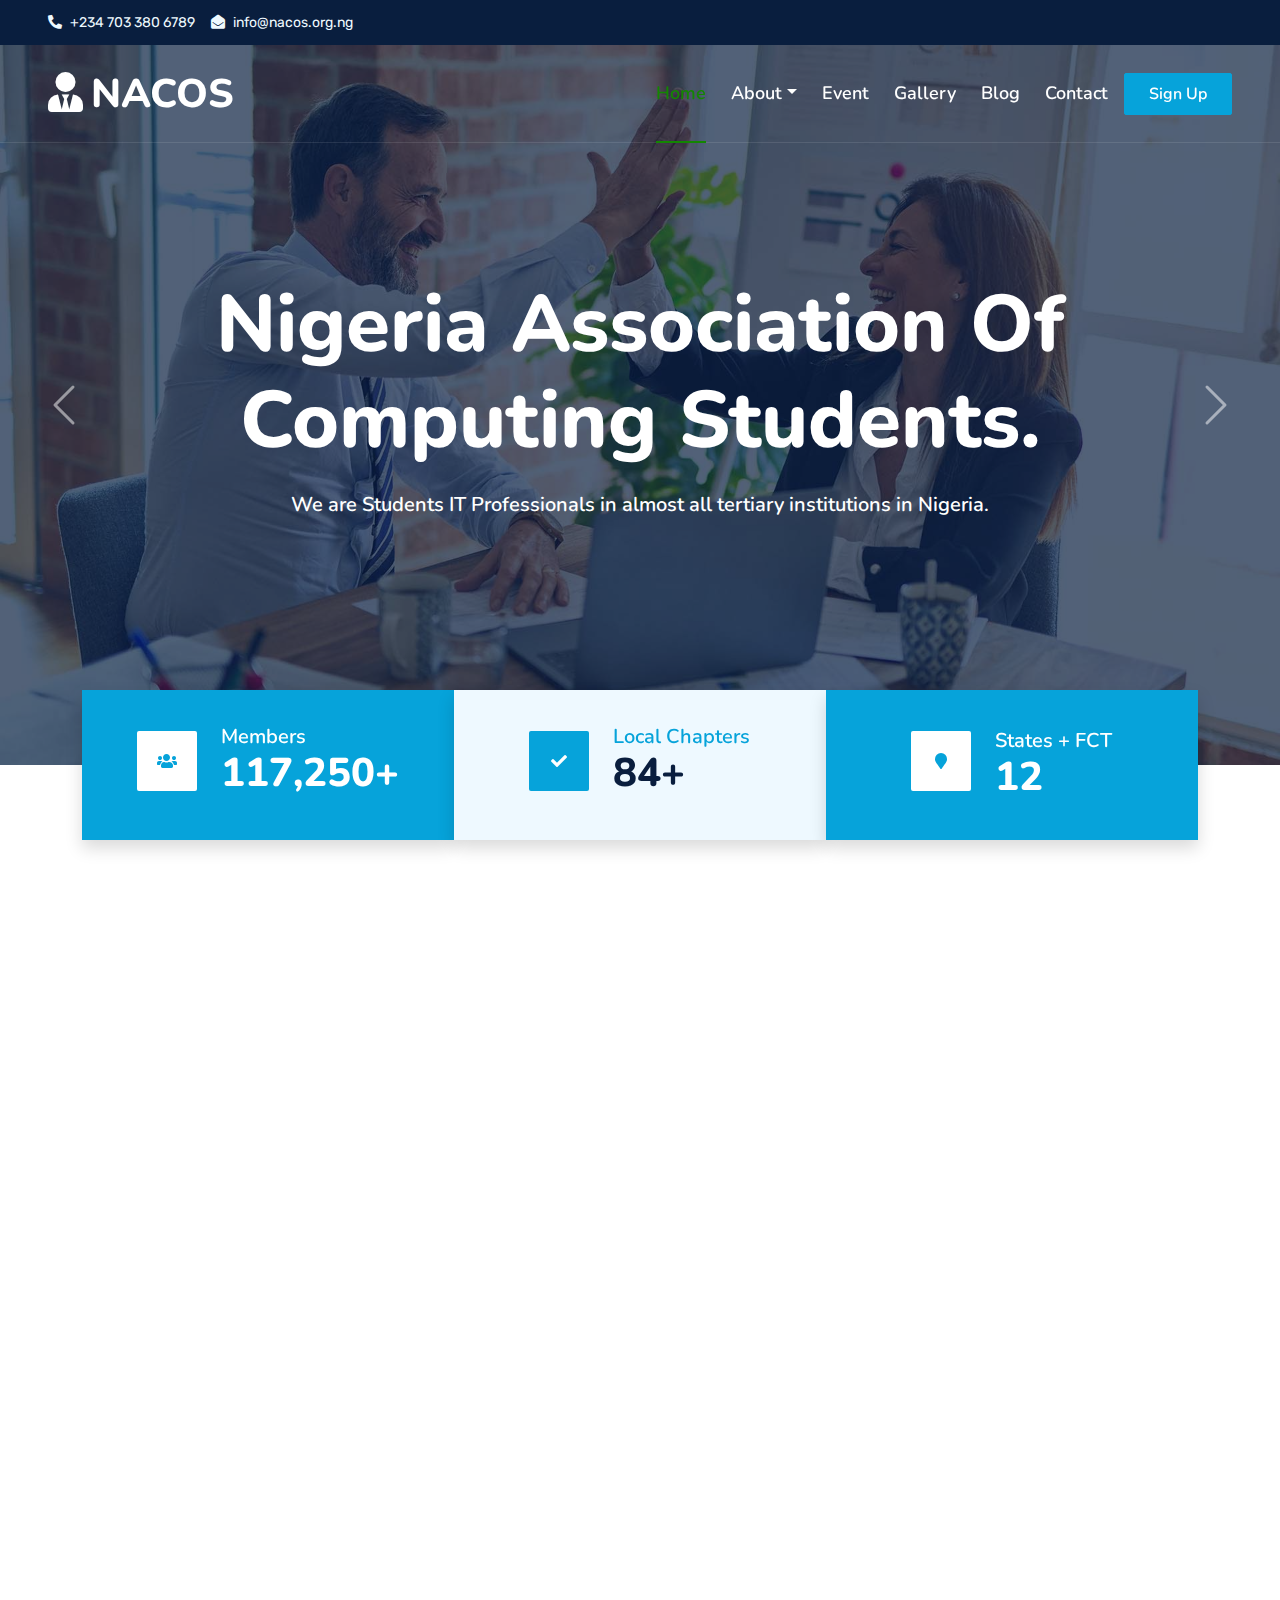
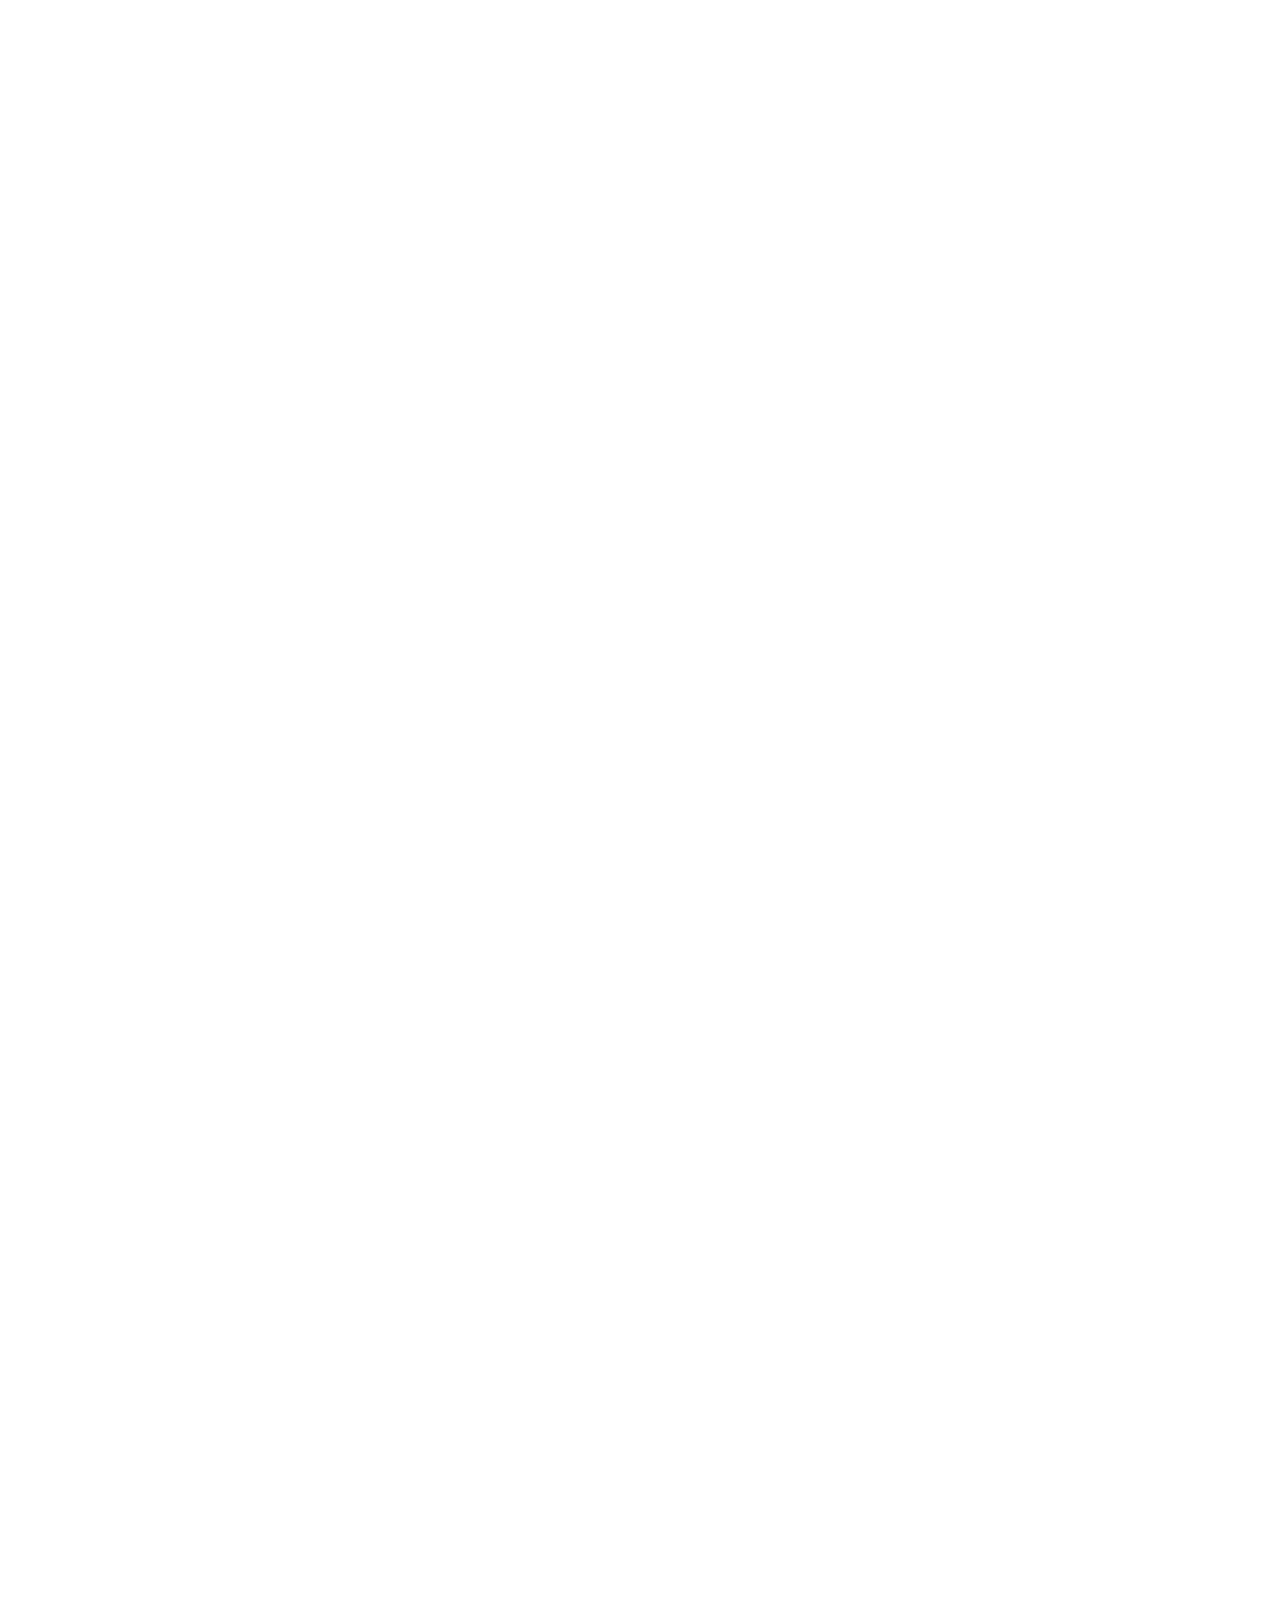
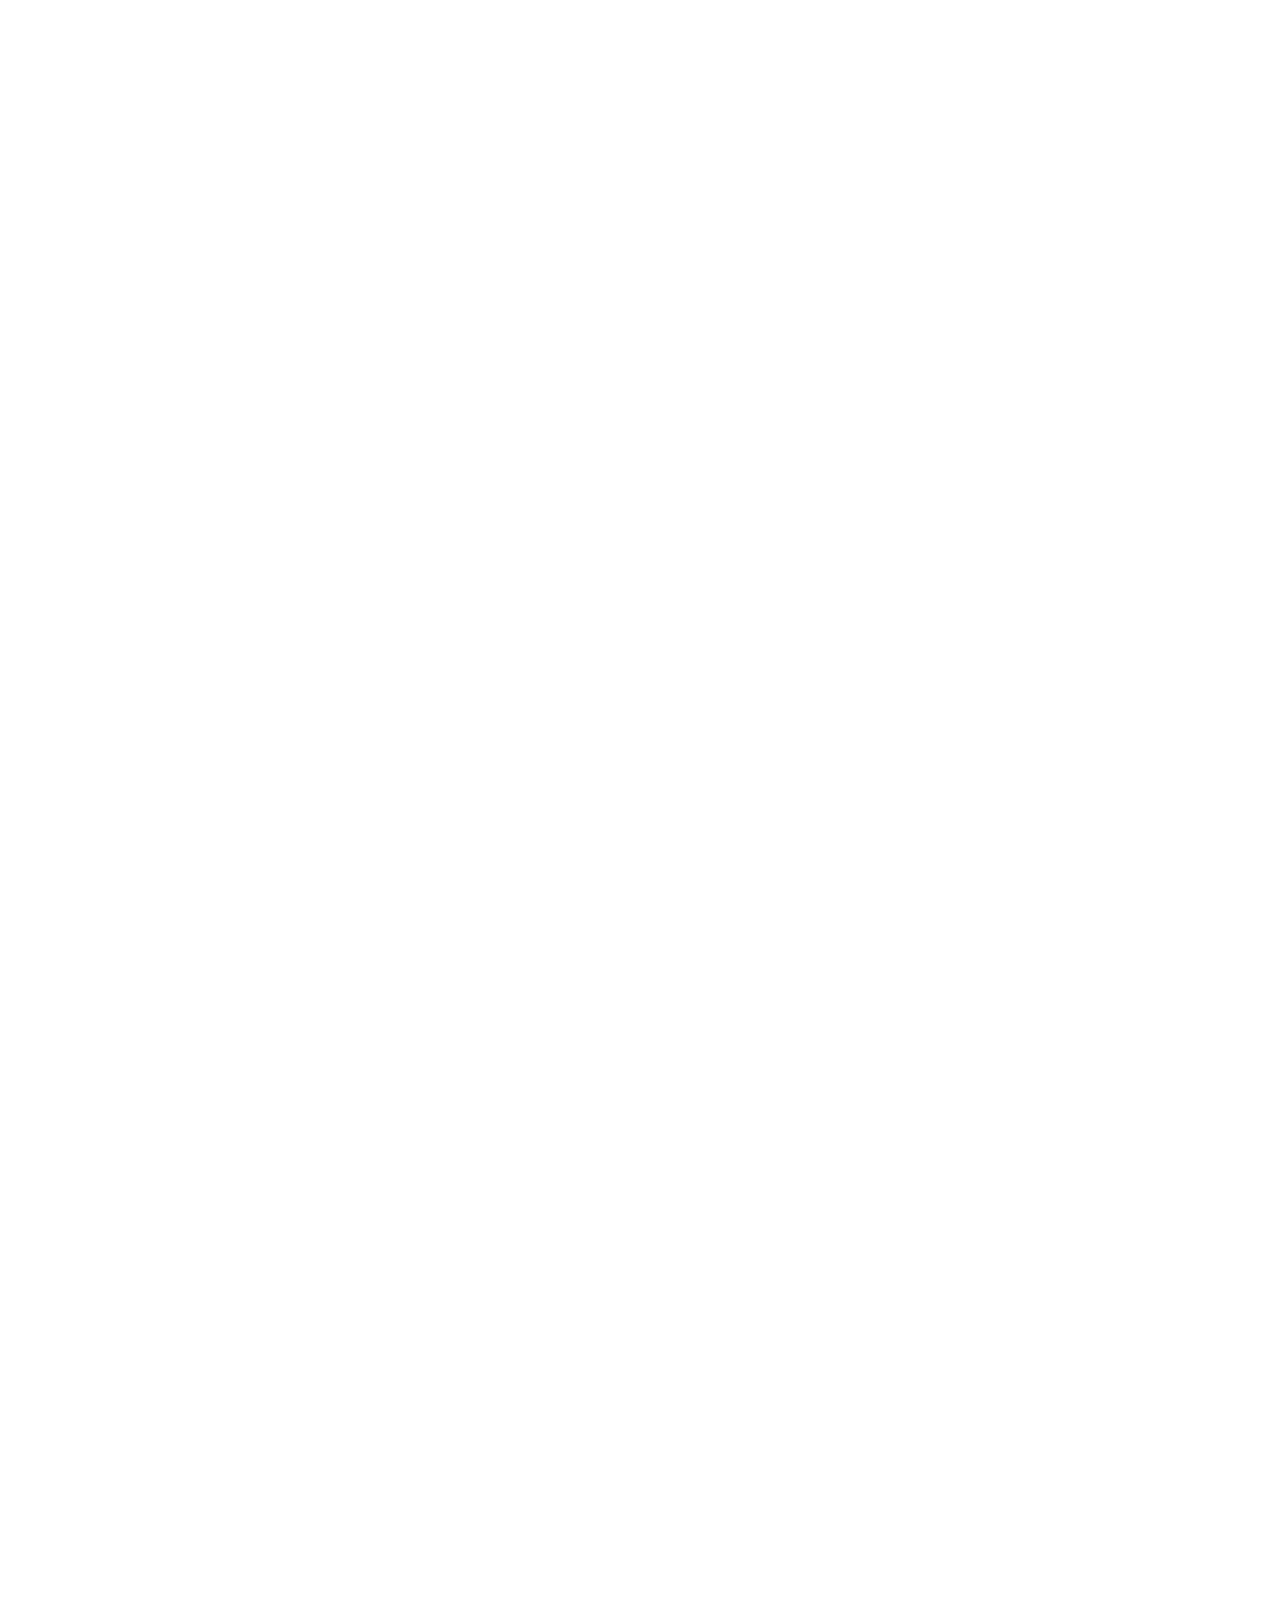
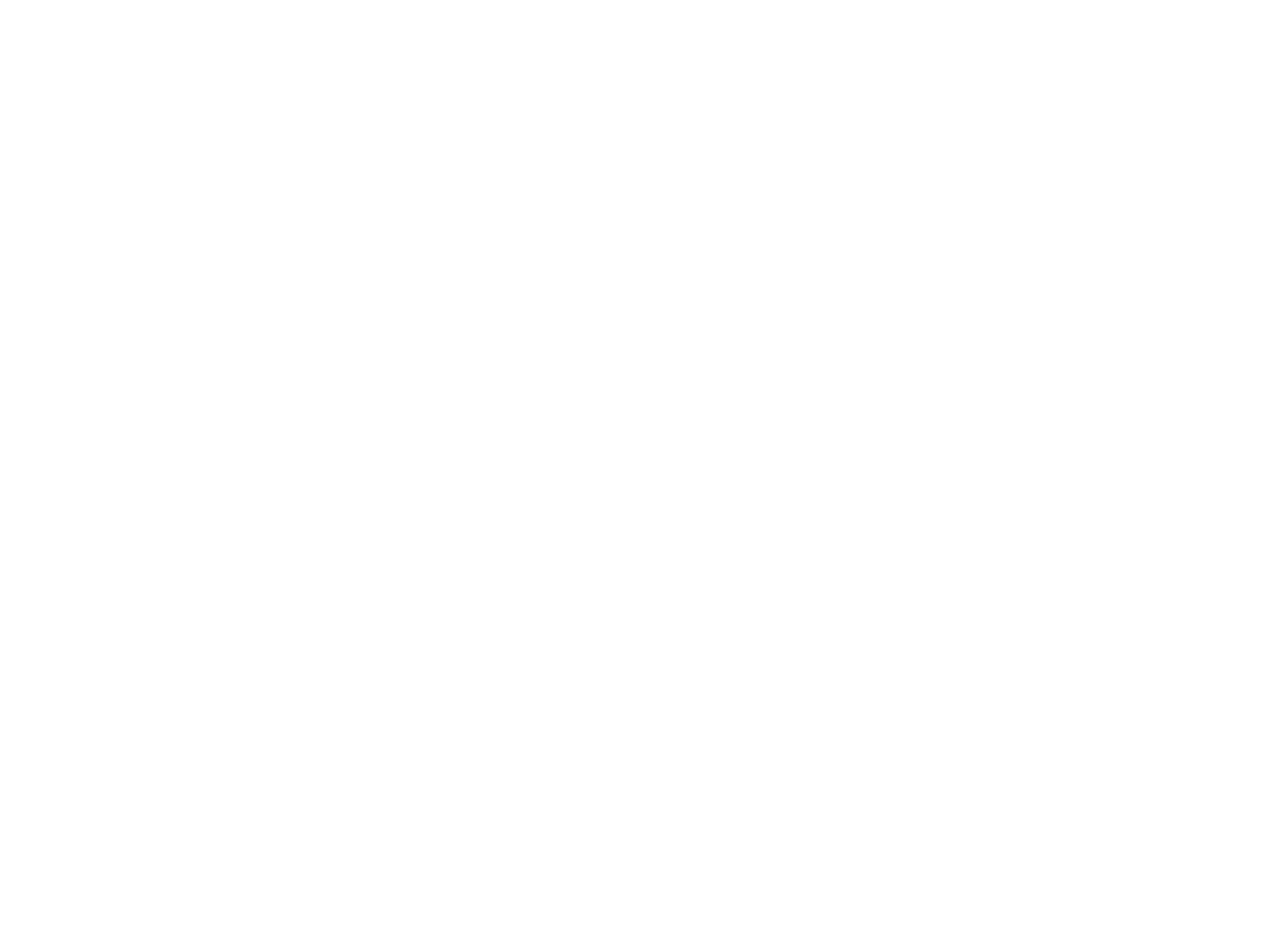
==== index.html @ 55993753 "3rd Commit" ====
<!DOCTYPE html>
<html lang="en">

<head>
    <meta charset="utf-8">
    <title>NACOS National | Official Home Page</title>
    <meta content="width=device-width, initial-scale=1.0" name="viewport">
    <meta content="Free HTML Templates" name="keywords">
    <meta content="Free HTML Templates" name="description">

    <!-- Favicon -->
    <link href="img/nnl ico (1).png" rel="icon" type="image">

    <!-- Google Web Fonts -->
    <link rel="preconnect" href="https://fonts.googleapis.com">
    <link rel="preconnect" href="https://fonts.gstatic.com" crossorigin>
    <link href="https://fonts.googleapis.com/css2?family=Nunito:wght@400;600;700;800&family=Rubik:wght@400;500;600;700&display=swap" rel="stylesheet">

    <!-- Icon Font Stylesheet -->
    <link href="https://cdnjs.cloudflare.com/ajax/libs/font-awesome/5.10.0/css/all.min.css" rel="stylesheet">
    <link href="https://cdn.jsdelivr.net/npm/bootstrap-icons@1.4.1/font/bootstrap-icons.css" rel="stylesheet">

    <!-- Libraries Stylesheet -->
    <link href="lib/owlcarousel/assets/owl.carousel.min.css" rel="stylesheet">
    <link href="lib/animate/animate.min.css" rel="stylesheet">

    <!-- Customized Bootstrap Stylesheet -->
    <link href="css/bootstrap.min.css" rel="stylesheet">

    <!-- Template Stylesheet -->
    <link href="css/style.css" rel="stylesheet">
</head>

<body>
    <!-- Spinner Start -->
    <div id="spinner" class="show bg-white position-fixed translate-middle w-100 vh-100 top-50 start-50 d-flex align-items-center justify-content-center">
        <div class="spinner"></div>
    </div>
    <!-- Spinner End -->


    <!-- Topbar Start -->
    <div class="container-fluid bg-dark px-5 d-none d-lg-block">
        <div class="row gx-0">
            <div class="col-lg-8 text-center text-lg-start mb-2 mb-lg-0">
                <div class="d-inline-flex align-items-center" style="height: 45px;">
                    <small class="me-3 text-light"><i class="fa fa-phone-alt me-2"></i>+234 703 380 6789</small>
                    <small class="text-light"><i class="fa fa-envelope-open me-2"></i>info@nacos.org.ng</small>
                </div>
            </div>
        </div>
    </div>
    <!-- Topbar End -->


    <!-- Navbar & Carousel Start -->
    <div class="container-fluid position-relative p-0">
        <nav class="navbar navbar-expand-lg navbar-dark px-5 py-3 py-lg-0">
            <a href="index.html" class="navbar-brand p-0">
                <h1 class="m-0"><i class="fa fa-user-tie me-2"></i>NACOS</h1>
            </a>
            <button class="navbar-toggler" type="button" data-bs-toggle="collapse" data-bs-target="#navbarCollapse">
                <span class="fa fa-bars"></span>
            </button>
            <div class="collapse navbar-collapse" id="navbarCollapse">
                <div class="navbar-nav ms-auto py-0">
                    <a href="index.html" class="nav-item nav-link active">Home</a>
                    <div class="nav-item dropdown">
                        <a href="#" class="nav-link dropdown-toggle" data-bs-toggle="dropdown">About</a>
                        <div class="dropdown-menu m-0">
                            <a href="association.html" class="dropdown-item">Association</a>
                            <a href="national.html" class="dropdown-item">National Executives</a>
                            <a href="advisory.html" class="dropdown-item">National Advisory Board</a>
                            <a href="past.html" class="dropdown-item">Past National Presidents</a>
                        </div>
                    </div>
                    <a href="event.html" class="nav-item nav-link">Event</a>
                    <a href="gallery.html" class="nav-item nav-link">Gallery</a>
                    <a href="blog.html" class="nav-item nav-link">Blog</a>
                    <a href="contact.html" class="nav-item nav-link">Contact</a>
                </div>
                <a href="https://htmlcodex.com/startup-company-website-template" class="btn btn-primary py-2 px-4 ms-3">Sign Up</a>
            </div>
        </nav>

        <div id="header-carousel" class="carousel slide carousel-fade" data-bs-ride="carousel">
            <div class="carousel-inner">
                <div class="carousel-item active">
                    <img class="w-100" src="img/carousel-1.jpg" alt="Image">
                    <div class="carousel-caption d-flex flex-column align-items-center justify-content-center">
                        <div class="p-3" style="max-width: 900px;">
                            <h1 class="display-1 text-white mb-md-4 animated zoomIn">Nigeria Association Of Computing Students.</h1>
                            <h5 class="text-white text-titlecase mb-3 animated slideInDown">We are Students IT Professionals in almost all tertiary institutions in Nigeria.</h5>
                        </div>
                    </div>
                </div>
                <div class="carousel-item">
                    <img class="w-100" src="img/carousel-2.jpg" alt="Image">
                    <div class="carousel-caption d-flex flex-column align-items-center justify-content-center">
                        <div class="p-3" style="max-width: 900px;">
                            <h1 class="display-1 text-white mb-md-4 animated zoomIn">Towards Advanced Computing</h1>
                            <h5 class="text-white text-titlecase mb-3 animated slideInDown">We Develop; We Create; We Build Capacity.</h5>
                        </div>
                    </div>
                </div>
            </div>
            <button class="carousel-control-prev" type="button" data-bs-target="#header-carousel"
                data-bs-slide="prev">
                <span class="carousel-control-prev-icon" aria-hidden="true"></span>
                <span class="visually-hidden">Previous</span>
            </button>
            <button class="carousel-control-next" type="button" data-bs-target="#header-carousel"
                data-bs-slide="next">
                <span class="carousel-control-next-icon" aria-hidden="true"></span>
                <span class="visually-hidden">Next</span>
            </button>
        </div>
    </div>
    <!-- Navbar & Carousel End -->


    <!-- Full Screen Search Start -->
    <div class="modal fade" id="searchModal" tabindex="-1">
        <div class="modal-dialog modal-fullscreen">
            <div class="modal-content" style="background: rgba(9, 30, 62, .7);">
                <div class="modal-header border-0">
                    <button type="button" class="btn bg-white btn-close" data-bs-dismiss="modal" aria-label="Close"></button>
                </div>
                <div class="modal-body d-flex align-items-center justify-content-center">
                    <div class="input-group" style="max-width: 600px;">
                        <input type="text" class="form-control bg-transparent border-primary p-3" placeholder="Type search keyword">
                        <button class="btn btn-primary px-4"><i class="bi bi-search"></i></button>
                    </div>
                </div>
            </div>
        </div>
    </div>
    <!-- Full Screen Search End -->


    <!-- Facts Start -->
    <div class="container-fluid facts py-5 pt-lg-0">
        <div class="container py-5 pt-lg-0">
            <div class="row gx-0">
                <div class="col-lg-4 wow zoomIn" data-wow-delay="0.1s">
                    <div class="bg-primary shadow d-flex align-items-center justify-content-center p-4" style="height: 150px;">
                        <div class="bg-white d-flex align-items-center justify-content-center rounded mb-2" style="width: 60px; height: 60px;">
                            <i class="fa fa-users text-primary"></i>
                        </div>
                        <div class="ps-4">
                            <h5 class="text-white mb-0">Members</h5>
                            <div class="w">
                            <h1 class="text-white mb-0"  data-toggle="counter-up">350,000</h1>
                            <h1 style="color: white;">+</h5>
                            </div>
                        </div>
                    </div>
                </div>
                <div class="col-lg-4 wow zoomIn" data-wow-delay="0.3s">
                    <div class="bg-light shadow d-flex align-items-center justify-content-center p-4" style="height: 150px;">
                        <div class="bg-primary d-flex align-items-center justify-content-center rounded mb-2" style="width: 60px; height: 60px;">
                            <i class="fa fa-check text-white"></i>
                        </div>
                        <div class="ps-4">
                            <h5 class="text-primary mb-0">Local Chapters</h5>
                            <div class="w">
                            <h1 class="mb-0" data-toggle="counter-up">250</h1>
                            <h1 style="color: #091E3E">+</h1>
                            </div>
                        </div>
                    </div>
                </div>
                <div class="col-lg-4 wow zoomIn" data-wow-delay="0.6s">
                    <div class="bg-primary shadow d-flex align-items-center justify-content-center p-4" style="height: 150px;">
                        <div class="bg-white d-flex align-items-center justify-content-center rounded mb-2" style="width: 60px; height: 60px;">
                            <i class="fa fa-map-marker text-primary" aria-hidden="true"></i>
                        </div>
                        <div class="ps-4">
                            <h5 class="text-white mb-0">States + FCT</h5>
                            <h1 class="text-white mb-0" data-toggle="counter-up">37</h1>
                        </div>
                    </div>
                </div>
            </div>
        </div>
    </div>
    <!-- Facts Start -->


    <!-- About Start -->
    <div class="container-fluid py-5 wow fadeInUp" data-wow-delay="0.1s">
        <div class="container py-5">
            <div class="row g-5">
                <div class="col-lg-7">
                    <div class="section-title position-relative pb-3 mb-5">
                        <h5 class="fw-bold text-primary text-uppercase">About Us</h5>
                        <h1 class="mb-0">The Most Organised Student Body in West Africa</h1>
                    </div>
                    <p class="mb-4">Nigeria Association of Computing Students (NACOS) was founded by groups of students in July 1993 as Nigeria Association
                    of Computer Science (NACOSS) with the backing of Nigerian Computer Society (NCS) as its parent body. It provides avenues
                    for students (in any IT related field) to highlight and champion issues of interest in a coordinated and organized
                    manner.
                    
                    NACOS members (NACOSites) are students studying in tertiary institutions in computer related disciplines including:
                    Computer Science, Computer Engineering, Information Technology, etc.</p>
                    <div class="row g-0 mb-3">
                        <div class="col-sm-6 wow zoomIn" data-wow-delay="0.2s">
                            <h5 class="mb-3"><i class="fa fa-check text-primary me-3"></i>Award Winning</h5>
                            <h5 class="mb-3"><i class="fa fa-check text-primary me-3"></i>Professional Certification</h5>
                        </div>
                        <div class="col-sm-6 wow zoomIn" data-wow-delay="0.4s">
                            <h5 class="mb-3"><i class="fa fa-check text-primary me-3"></i>24/7 Support</h5>
                            <h5 class="mb-3"><i class="fa fa-check text-primary me-3"></i>Technical Access</h5>
                        </div>
                    </div>
                    <div class="d-flex align-items-center mb-4 wow fadeIn" data-wow-delay="0.6s">
                        <div class="bg-primary d-flex align-items-center justify-content-center rounded" style="width: 60px; height: 60px;">
                            <i class="fa fa-phone-alt text-white"></i>
                        </div>
                        <div class="ps-4">
                            <h5 class="mb-2">Call to ask any question</h5>
                            <h4 class="text-primary mb-0">+234 703 380 6789</h4>
                        </div>
                    </div>
                </div>
                <div class="col-lg-5" style="min-height: 500px;">
                    <div class="position-relative h-100">
                        <img class="position-absolute w-100 h-100 rounded wow zoomIn" data-wow-delay="0.9s" src="img/about.jpg" style="object-fit: cover;">
                    </div>
                </div>
            </div>
        </div>
    </div>
    <!-- About End -->


    <!-- Features Start -->
    <div class="container-fluid py-5 wow fadeInUp" data-wow-delay="0.1s">
        <div class="container py-5">
            <div class="section-title text-center position-relative pb-3 mb-5 mx-auto" style="max-width: 600px;">
                <h5 class="fw-bold text-primary text-uppercase">What We Do</h5>
                <h2 class="mb-0">We Are Here to Grow Computing Students Exponentially</h2>
            </div>
            <div class="row g-5">
                <div class="col-lg-4">
                    <div class="row g-5">
                        <div class="col-12 wow zoomIn" data-wow-delay="0.2s">
                            <div class="bg-primary rounded d-flex align-items-center justify-content-center mb-3" style="width: 60px; height: 60px;">
                                <i class="fa fa-book text-white"></i>
                            </div>
                            <h4>Seminars / Bootcamps</h4>
                            <p class="mb-0">We organise seminars on practical and theoritcal aspects of computing.</p>
                        </div>
                        <div class="col-12 wow zoomIn" data-wow-delay="0.6s">
                            <div class="bg-primary rounded d-flex align-items-center justify-content-center mb-3" style="width: 60px; height: 60px;">
                                <i class="fa fa-award text-white"></i>
                            </div>
                            <h4>Hackathons</h4>
                            <p class="mb-0">We organise hackathons and competitions for computing students.</p>
                        </div>
                    </div>
                </div>
                <div class="col-lg-4  wow zoomIn" data-wow-delay="0.9s" style="min-height: 350px;">
                    <div class="position-relative h-100">
                        <img class="position-absolute w-100 h-100 rounded wow zoomIn" data-wow-delay="0.1s" src="img/feature.jpg" style="object-fit: cover;">
                    </div>
                </div>
                <div class="col-lg-4">
                    <div class="row g-5">
                        <div class="col-12 wow zoomIn" data-wow-delay="0.4s">
                            <div class="bg-primary rounded d-flex align-items-center justify-content-center mb-3" style="width: 60px; height: 60px;">
                                <i class="fa fa-laptop text-white"></i>
                            </div>
                            <h4>Computing Education</h4>
                            <p class="mb-0">We provide access to technical contents such as programming, networking etc.</p>
                        </div>
                        <div class="col-12 wow zoomIn" data-wow-delay="0.8s">
                            <div class="bg-primary rounded d-flex align-items-center justify-content-center mb-3" style="width: 60px; height: 60px;">
                                <i class="fa fa-graduation-cap text-white"></i>
                            </div>
                            <h4>Scholarships</h4>
                            <p class="mb-0">We sponsor students on tuiton fees, courses, certifications and hardware acquisition.</p>
                        </div>
                    </div>
                </div>
            </div>
        </div>
    </div>
    <!-- Features Start -->


    <!-- Service Start -->
    <div class="container-fluid py-5 wow fadeInUp" data-wow-delay="0.1s">
        <div class="container py-5">
            <div class="section-title text-center position-relative pb-3 mb-5 mx-auto" style="max-width: 600px;">
                <h1 class="mb-0">Custom IT Solutions for Your Successful Business</h1>
            </div>
            <div class="row g-5">
                <div class="col-lg-4 col-md-6 wow zoomIn" data-wow-delay="0.3s">
                    <div class="service-item bg-light rounded d-flex flex-column align-items-center justify-content-center text-center">
                        <div class="service-icon">
                            <i class="fa fa-shield-alt text-white"></i>
                        </div>
                        <h4 class="mb-3">Cyber Security</h4>
                        <p class="m-0">Amet justo dolor lorem kasd amet magna sea stet eos vero lorem ipsum dolore sed</p>
                        <a class="btn btn-lg btn-primary rounded" href="">
                            <i class="bi bi-arrow-right"></i>
                        </a>
                    </div>
                </div>
                <div class="col-lg-4 col-md-6 wow zoomIn" data-wow-delay="0.6s">
                    <div class="service-item bg-light rounded d-flex flex-column align-items-center justify-content-center text-center">
                        <div class="service-icon">
                            <i class="fa fa-chart-pie text-white"></i>
                        </div>
                        <h4 class="mb-3">Data Analytics</h4>
                        <p class="m-0">Amet justo dolor lorem kasd amet magna sea stet eos vero lorem ipsum dolore sed</p>
                        <a class="btn btn-lg btn-primary rounded" href="">
                            <i class="bi bi-arrow-right"></i>
                        </a>
                    </div>
                </div>
                <div class="col-lg-4 col-md-6 wow zoomIn" data-wow-delay="0.9s">
                    <div class="service-item bg-light rounded d-flex flex-column align-items-center justify-content-center text-center">
                        <div class="service-icon">
                            <i class="fa fa-code text-white"></i>
                        </div>
                        <h4 class="mb-3">Web Development</h4>
                        <p class="m-0">Amet justo dolor lorem kasd amet magna sea stet eos vero lorem ipsum dolore sed</p>
                        <a class="btn btn-lg btn-primary rounded" href="">
                            <i class="bi bi-arrow-right"></i>
                        </a>
                    </div>
                </div>
                <div class="col-lg-4 col-md-6 wow zoomIn" data-wow-delay="0.3s">
                    <div class="service-item bg-light rounded d-flex flex-column align-items-center justify-content-center text-center">
                        <div class="service-icon">
                            <i class="fab fa-android text-white"></i>
                        </div>
                        <h4 class="mb-3">Apps Development</h4>
                        <p class="m-0">Amet justo dolor lorem kasd amet magna sea stet eos vero lorem ipsum dolore sed</p>
                        <a class="btn btn-lg btn-primary rounded" href="">
                            <i class="bi bi-arrow-right"></i>
                        </a>
                    </div>
                </div>
                <div class="col-lg-4 col-md-6 wow zoomIn" data-wow-delay="0.6s">
                    <div class="service-item bg-light rounded d-flex flex-column align-items-center justify-content-center text-center">
                        <div class="service-icon">
                            <i class="fa fa-search text-white"></i>
                        </div>
                        <h4 class="mb-3">UI / UX Design</h4>
                        <p class="m-0">Amet justo dolor lorem kasd amet magna sea stet eos vero lorem ipsum dolore sed</p>
                        <a class="btn btn-lg btn-primary rounded" href="">
                            <i class="bi bi-arrow-right"></i>
                        </a>
                    </div>
                </div>
                <div class="col-lg-4 col-md-6 wow zoomIn" data-wow-delay="0.9s">
                    <div class="position-relative bg-primary rounded h-100 d-flex flex-column align-items-center justify-content-center text-center p-5">
                        <h3 class="text-white mb-3">Partnership & Sponsorship</h3>
                        <p class="text-white mb-3">For Prtnership & Sponsorship, please reach us at.....</p>
                        <h3 class="text-white mb-0">president@nacos.org.ng</h3>
                    </div>
                </div>
            </div>
        </div>
    </div>
    <!-- Service End -->


    


    <!-- Quote Start -->
    
    <!-- Quote End -->


    <!-- Testimonial Start -->
    <div class="container-fluid py-5 wow fadeInUp" data-wow-delay="0.1s">
        <div class="container py-5">
            <div class="section-title text-center position-relative pb-3 mb-4 mx-auto" style="max-width: 600px;">
                <h5 class="fw-bold text-primary text-uppercase">Testimonial</h5>
                <h1 class="mb-0">What Our Clients Say About Our Digital Services</h1>
            </div>
            <div class="owl-carousel testimonial-carousel wow fadeInUp" data-wow-delay="0.6s">
                <div class="testimonial-item bg-light my-4">
                    <div class="d-flex align-items-center border-bottom pt-5 pb-4 px-5">
                        <img class="img-fluid rounded" src="img/testimonial-1.jpg" style="width: 60px; height: 60px;" >
                        <div class="ps-4">
                            <h4 class="text-primary mb-1">Client Name</h4>
                            <small class="text-uppercase">Profession</small>
                        </div>
                    </div>
                    <div class="pt-4 pb-5 px-5">
                        Dolor et eos labore, stet justo sed est sed. Diam sed sed dolor stet amet eirmod eos labore diam
                    </div>
                </div>
                <div class="testimonial-item bg-light my-4">
                    <div class="d-flex align-items-center border-bottom pt-5 pb-4 px-5">
                        <img class="img-fluid rounded" src="img/testimonial-2.jpg" style="width: 60px; height: 60px;" >
                        <div class="ps-4">
                            <h4 class="text-primary mb-1">Client Name</h4>
                            <small class="text-uppercase">Profession</small>
                        </div>
                    </div>
                    <div class="pt-4 pb-5 px-5">
                        Dolor et eos labore, stet justo sed est sed. Diam sed sed dolor stet amet eirmod eos labore diam
                    </div>
                </div>
                <div class="testimonial-item bg-light my-4">
                    <div class="d-flex align-items-center border-bottom pt-5 pb-4 px-5">
                        <img class="img-fluid rounded" src="img/testimonial-3.jpg" style="width: 60px; height: 60px;" >
                        <div class="ps-4">
                            <h4 class="text-primary mb-1">Client Name</h4>
                            <small class="text-uppercase">Profession</small>
                        </div>
                    </div>
                    <div class="pt-4 pb-5 px-5">
                        Dolor et eos labore, stet justo sed est sed. Diam sed sed dolor stet amet eirmod eos labore diam
                    </div>
                </div>
                <div class="testimonial-item bg-light my-4">
                    <div class="d-flex align-items-center border-bottom pt-5 pb-4 px-5">
                        <img class="img-fluid rounded" src="img/testimonial-4.jpg" style="width: 60px; height: 60px;" >
                        <div class="ps-4">
                            <h4 class="text-primary mb-1">Client Name</h4>
                            <small class="text-uppercase">Profession</small>
                        </div>
                    </div>
                    <div class="pt-4 pb-5 px-5">
                        Dolor et eos labore, stet justo sed est sed. Diam sed sed dolor stet amet eirmod eos labore diam
                    </div>
                </div>
            </div>
        </div>
    </div>
    <!-- Testimonial End -->


    <!-- Team Start -->
    
    <!-- Team End -->


    <!-- Blog Start -->
    <div class="container-fluid py-5 wow fadeInUp" data-wow-delay="0.1s">
        <div class="container py-5">
            <div class="section-title text-center position-relative pb-3 mb-5 mx-auto" style="max-width: 600px;">
                <h1 class="mb-0">UpComing Events</h1>
            </div>
            <div class="row g-5">
                <div class="col-lg-4 wow slideInUp" data-wow-delay="0.3s">
                    <div class="blog-item bg-light rounded overflow-hidden">
                        <div class="blog-img position-relative overflow-hidden">
                            <img class="img-fluid" src="img/blog-1.jpg" alt="">
                            <a class="position-absolute top-0 start-0 bg-primary text-white rounded-end mt-5 py-2 px-4" href="">Web Design</a>
                        </div>
                        <div class="p-4">
                            <div class="d-flex mb-3">
                                <small class="me-3"><i class="far fa-user text-primary me-2"></i>John Doe</small>
                                <small><i class="far fa-calendar-alt text-primary me-2"></i>01 Jan, 2045</small>
                            </div>
                            <h4 class="mb-3">How to build a website</h4>
                            <p>Dolor et eos labore stet justo sed est sed sed sed dolor stet amet</p>
                            <a class="text-uppercase" href="">Read More <i class="bi bi-arrow-right"></i></a>
                        </div>
                    </div>
                </div>
                <div class="col-lg-4 wow slideInUp" data-wow-delay="0.6s">
                    <div class="blog-item bg-light rounded overflow-hidden">
                        <div class="blog-img position-relative overflow-hidden">
                            <img class="img-fluid" src="img/blog-2.jpg" alt="">
                            <a class="position-absolute top-0 start-0 bg-primary text-white rounded-end mt-5 py-2 px-4" href="">Web Design</a>
                        </div>
                        <div class="p-4">
                            <div class="d-flex mb-3">
                                <small class="me-3"><i class="far fa-user text-primary me-2"></i>John Doe</small>
                                <small><i class="far fa-calendar-alt text-primary me-2"></i>01 Jan, 2045</small>
                            </div>
                            <h4 class="mb-3">How to build a website</h4>
                            <p>Dolor et eos labore stet justo sed est sed sed sed dolor stet amet</p>
                            <a class="text-uppercase" href="">Read More <i class="bi bi-arrow-right"></i></a>
                        </div>
                    </div>
                </div>
                <div class="col-lg-4 wow slideInUp" data-wow-delay="0.9s">
                    <div class="blog-item bg-light rounded overflow-hidden">
                        <div class="blog-img position-relative overflow-hidden">
                            <img class="img-fluid" src="img/blog-3.jpg" alt="">
                            <a class="position-absolute top-0 start-0 bg-primary text-white rounded-end mt-5 py-2 px-4" href="">Web Design</a>
                        </div>
                        <div class="p-4">
                            <div class="d-flex mb-3">
                                <small class="me-3"><i class="far fa-user text-primary me-2"></i>John Doe</small>
                                <small><i class="far fa-calendar-alt text-primary me-2"></i>01 Jan, 2045</small>
                            </div>
                            <h4 class="mb-3">How to build a website</h4>
                            <p>Dolor et eos labore stet justo sed est sed sed sed dolor stet amet</p>
                            <a class="text-uppercase" href="">Read More <i class="bi bi-arrow-right"></i></a>
                        </div>
                    </div>
                </div>
            </div>
        </div>
    </div>
    <!-- Blog Start -->


    <!-- Vendor Start -->
    <div class="container-fluid py-5 wow fadeInUp" data-wow-delay="0.1s">
        <div class="container py-5 mb-5">
            <div class="bg-white">
                <div class="owl-carousel vendor-carousel">
                    <img src="img/vendor-1.jpg" alt="">
                    <img src="img/vendor-2.jpg" alt="">
                    <img src="img/vendor-3.jpg" alt="">
                    <img src="img/vendor-4.jpg" alt="">
                    <img src="img/vendor-5.jpg" alt="">
                    <img src="img/vendor-6.jpg" alt="">
                    <img src="img/vendor-7.jpg" alt="">
                    <img src="img/vendor-8.jpg" alt="">
                    <img src="img/vendor-9.jpg" alt="">
                </div>
            </div>
        </div>
    </div>
    <!-- Vendor End -->
    

    <!-- Footer Start -->
    <div class="container-fluid bg-dark text-light mt-5 wow fadeInUp" data-wow-delay="0.1s">
        <div class="container">
            <div class="row gx-5">
                <div class="col-lg-4 col-md-6 footer-about">
                    <div class="d-flex flex-column align-items-center justify-content-center text-center h-100 bg-primary p-4">
                        <a href="index.html" class="navbar-brand">
                            <img src="img/NACOSS site1.png" alt="">
                        </a>
                    </div>
                </div>
                <div class="col-lg-8 col-md-6">
                    <div class="row gx-5">
                        <div class="col-lg-4 col-md-12 pt-5 mb-5">
                            <div class="section-title section-title-sm position-relative pb-3 mb-4">
                                <h3 class="text-light mb-0">Get In Touch</h3>
                            </div>
                            <div class="d-flex mb-2">
                                <i class="bi bi-geo-alt text-primary me-2"></i>
                                <p class="mb-0"><span style="font-weight: bolder;">National Secretariat:</span><br>Nigeria Computer Society<br> Plot 10 Otumba Jobi Fele-way, Alausa Ikeja, Lagos State, Nigeria.</p>
                                <p></p>
                            </div>
                            <div class="d-flex mb-2">
                                <i class="bi bi-envelope-open text-primary me-2"></i>
                                <p class="mb-0">info@nacos.org.ng</p>
                            </div>
                            <div class="d-flex mb-2">
                                <i class="bi bi-telephone text-primary me-2"></i>
                                <p class="mb-0">+234 703 380 6789</p>
                            </div>
                            <div class="d-flex mt-4">
                                <a class="btn btn-primary btn-square me-2" href="https://twitter.com/nacosnational" target="_blank"><i class="fab fa-twitter fw-normal"></i></a>
                                <a class="btn btn-primary btn-square me-2" href="https://web.facebook.com/nacosnational" target="_blank"><i class="fab fa-facebook-f fw-normal"></i></a>
                                <a class="btn btn-primary btn-square me-2" href="https://www.linkedin.com/company/nacosnational/" target="_blank"><i class="fab fa-linkedin-in fw-normal"></i></a>
                            </div>
                        </div>
                        <div class="col-lg-4 col-md-12 pt-0 pt-lg-5 mb-5">
                            <div class="section-title section-title-sm position-relative pb-3 mb-4">
                                <h3 class="text-light mb-0">Quick Links</h3>
                            </div>
                            <div class="link-animated d-flex flex-column justify-content-start">
                                <a class="text-light mb-2" href="index.html"><i class="bi bi-arrow-right text-primary me-2"></i>Home</a>
                                <a class="text-light mb-2" href="association.html"><i class="bi bi-arrow-right text-primary me-2"></i>About Us</a>
                                <a class="text-light mb-2" href="national.html"><i class="bi bi-arrow-right text-primary me-2"></i>National Executives</a>
                                <a class="text-light mb-2" href="event.html"><i class="bi bi-arrow-right text-primary me-2"></i>Events</a>
                                <a class="text-light mb-2" href="gallery.html"><i class="bi bi-arrow-right text-primary me-2"></i>Gallery</a>
                                <a class="text-light mb-2" href="blog.html"><i class="bi bi-arrow-right text-primary me-2"></i>Blog</a>
                                <a class="text-light" href="contact.html"><i class="bi bi-arrow-right text-primary me-2"></i>Contact Us</a>
                            </div>
                        </div>
                        <div class="col-lg-4 col-md-12 pt-0 pt-lg-5 mb-5">
                            <div class="section-title section-title-sm position-relative pb-3 mb-4">
                                <h3 class="text-light mb-0">Useful Links</h3>
                            </div>
                            <div class="link-animated d-flex flex-column justify-content-start">
                                <a class="text-light mb-2" href="#"><i class="bi bi-arrow-right text-primary me-2"></i>New Chapter Registration</a>
                                <a class="text-light mb-2" href="#"><i class="bi bi-arrow-right text-primary me-2"></i>Annual Chapter Dues</a>
                                <a class="text-light mb-2" href="#"><i class="bi bi-arrow-right text-primary me-2"></i>NACOS Membership Registration</a>
                                <a class="text-light mb-2" href="https://www.ncs-portal.org.ng/loginAccess.aspx" target="_blank"><i class="bi bi-arrow-right text-primary me-2"></i>NCS Student Membership Registration</a>
                            </div>
                        </div>
                    </div>
                </div>
            </div>
        </div>
    </div>
    <!-- <div class="container-fluid text-white" style="background: #061429;">
        <div class="container text-center">
            <div class="row justify-content-end">
                <div class="col-lg-8 col-md-6">
                    <div class="d-flex align-items-center justify-content-center" style="height: 75px;">
                        <p class="mb-0">&copy; <a class="text-white border-bottom" href="#">Your Site Name</a>. All Rights Reserved. 
						
						<!--/*** This template is free as long as you keep the footer author’s credit link/attribution link/backlink. If you'd like to use the template without the footer author’s credit link/attribution link/backlink, you can purchase the Credit Removal License from "https://htmlcodex.com/credit-removal". Thank you for your support. ***/-->
						<!-- Designed by <a class="text-white border-bottom" href="https://htmlcodex.com">HTML Codex</a></p>
                        <br>Distributed By: <a class="border-bottom" href="https://themewagon.com" target="_blank">ThemeWagon</a>
                    </div>
                </div>
            </div>
        </div>
    </div> -->
    <!-- Footer End -->


    <!-- Back to Top -->
    <a href="#" class="btn btn-lg btn-primary btn-lg-square rounded back-to-top"><i class="bi bi-arrow-up"></i></a>


    <!-- JavaScript Libraries -->
    <script src="https://code.jquery.com/jquery-3.4.1.min.js"></script>
    <script src="https://cdn.jsdelivr.net/npm/bootstrap@5.0.0/dist/js/bootstrap.bundle.min.js"></script>
    <script src="lib/wow/wow.min.js"></script>
    <script src="lib/easing/easing.min.js"></script>
    <script src="lib/waypoints/waypoints.min.js"></script>
    <script src="lib/counterup/counterup.min.js"></script>
    <script src="lib/owlcarousel/owl.carousel.min.js"></script>

    <!-- Template Javascript -->
    <script src="js/main.js"></script>
</body>

</html>
---- css/style.css ----
/********** Template CSS **********/
:root {
    --primary: #138601;
    --secondary: #34AD54;
    --light: #EEF9FF;
    --dark: #091E3E;
}


/*** Spinner ***/
.spinner {
    width: 40px;
    height: 40px;
    background: var(--primary);
    margin: 100px auto;
    -webkit-animation: sk-rotateplane 1.2s infinite ease-in-out;
    animation: sk-rotateplane 1.2s infinite ease-in-out;
}

@-webkit-keyframes sk-rotateplane {
    0% {
        -webkit-transform: perspective(120px)
    }
    50% {
        -webkit-transform: perspective(120px) rotateY(180deg)
    }
    100% {
        -webkit-transform: perspective(120px) rotateY(180deg) rotateX(180deg)
    }
}

@keyframes sk-rotateplane {
    0% {
        transform: perspective(120px) rotateX(0deg) rotateY(0deg);
        -webkit-transform: perspective(120px) rotateX(0deg) rotateY(0deg)
    }
    50% {
        transform: perspective(120px) rotateX(-180.1deg) rotateY(0deg);
        -webkit-transform: perspective(120px) rotateX(-180.1deg) rotateY(0deg)
    }
    100% {
        transform: perspective(120px) rotateX(-180deg) rotateY(-179.9deg);
        -webkit-transform: perspective(120px) rotateX(-180deg) rotateY(-179.9deg);
    }
}

#spinner {
    opacity: 0;
    visibility: hidden;
    transition: opacity .5s ease-out, visibility 0s linear .5s;
    z-index: 99999;
}

#spinner.show {
    transition: opacity .5s ease-out, visibility 0s linear 0s;
    visibility: visible;
    opacity: 1;
}


/*** Heading ***/
h1,
h2,
.fw-bold {
    font-weight: 800 !important;
}

h3,
h4,
.fw-semi-bold {
    font-weight: 700 !important;
}

h5,
h6,
.fw-medium {
    font-weight: 600 !important;
}


/*** Button ***/
.btn {
    font-family: 'Nunito', sans-serif;
    font-weight: 600;
    transition: .5s;
}

.btn-primary,
.btn-secondary {
    color: #FFFFFF;
    box-shadow: inset 0 0 0 50px transparent;
}

.btn-primary:hover {
    box-shadow: inset 0 0 0 0 var(--primary);
}

.btn-secondary:hover {
    box-shadow: inset 0 0 0 0 var(--secondary);
}

.btn-square {
    width: 36px;
    height: 36px;
}

.btn-sm-square {
    width: 30px;
    height: 30px;
}

.btn-lg-square {
    width: 48px;
    height: 48px;
}

.btn-square,
.btn-sm-square,
.btn-lg-square {
    padding-left: 0;
    padding-right: 0;
    text-align: center;
}


/*** Navbar ***/
.navbar-dark .navbar-nav .nav-link {
    font-family: 'Nunito', sans-serif;
    position: relative;
    margin-left: 25px;
    padding: 35px 0;
    color: #FFFFFF;
    font-size: 18px;
    font-weight: 600;
    outline: none;
    transition: .5s;
}

.sticky-top.navbar-dark .navbar-nav .nav-link {
    padding: 20px 0;
    color: var(--dark);
}

.navbar-dark .navbar-nav .nav-link:hover,
.navbar-dark .navbar-nav .nav-link.active {
    color: var(--primary);
}

.navbar-dark .navbar-brand h1 {
    color: #FFFFFF;
}

.navbar-dark .navbar-toggler {
    color: var(--primary) !important;
    border-color: var(--primary) !important;
}

@media (max-width: 991.98px) {
    .sticky-top.navbar-dark {
        position: relative;
        background: #FFFFFF;
    }

    .navbar-dark .navbar-nav .nav-link,
    .navbar-dark .navbar-nav .nav-link.show,
    .sticky-top.navbar-dark .navbar-nav .nav-link {
        padding: 10px 0;
        color: var(--dark);
    }

    .navbar-dark .navbar-brand h1 {
        color: var(--primary);
    }
}

@media (min-width: 992px) {
    .navbar-dark {
        position: absolute;
        width: 100%;
        top: 0;
        left: 0;
        border-bottom: 1px solid rgba(256, 256, 256, .1);
        z-index: 999;
    }
    
    .sticky-top.navbar-dark {
        position: fixed;
        background: #FFFFFF;
    }

    .navbar-dark .navbar-nav .nav-link::before {
        position: absolute;
        content: "";
        width: 0;
        height: 2px;
        bottom: -1px;
        left: 50%;
        background: var(--primary);
        transition: .5s;
    }

    .navbar-dark .navbar-nav .nav-link:hover::before,
    .navbar-dark .navbar-nav .nav-link.active::before {
        width: 100%;
        left: 0;
    }

    .navbar-dark .navbar-nav .nav-link.nav-contact::before {
        display: none;
    }

    .sticky-top.navbar-dark .navbar-brand h1 {
        color: var(--primary);
    }
}


/*** Carousel ***/
.carousel-caption {
    top: 0;
    left: 0;
    right: 0;
    bottom: 0;
    background: rgba(9, 30, 62, .7);
    z-index: 1;
}

@media (max-width: 576px) {
    .carousel-caption h5 {
        font-size: 14px;
        font-weight: 500 !important;
    }

    .carousel-caption h1 {
        font-size: 30px;
        font-weight: 600 !important;
    }
}

.carousel-control-prev,
.carousel-control-next {
    width: 10%;
}

.carousel-control-prev-icon,
.carousel-control-next-icon {
    width: 3rem;
    height: 3rem;
}


/*** Section Title ***/
.section-title::before {
    position: absolute;
    content: "";
    width: 150px;
    height: 5px;
    left: 0;
    bottom: 0;
    background: var(--primary);
    border-radius: 2px;
}

.section-title.text-center::before {
    left: 50%;
    margin-left: -75px;
}

.section-title.section-title-sm::before {
    width: 90px;
    height: 3px;
}

.section-title::after {
    position: absolute;
    content: "";
    width: 6px;
    height: 5px;
    bottom: 0px;
    background: #FFFFFF;
    -webkit-animation: section-title-run 5s infinite linear;
    animation: section-title-run 5s infinite linear;
}

.section-title.section-title-sm::after {
    width: 4px;
    height: 3px;
}

.section-title.text-center::after {
    -webkit-animation: section-title-run-center 5s infinite linear;
    animation: section-title-run-center 5s infinite linear;
}

.section-title.section-title-sm::after {
    -webkit-animation: section-title-run-sm 5s infinite linear;
    animation: section-title-run-sm 5s infinite linear;
}

@-webkit-keyframes section-title-run {
    0% {left: 0; } 50% { left : 145px; } 100% { left: 0; }
}

@-webkit-keyframes section-title-run-center {
    0% { left: 50%; margin-left: -75px; } 50% { left : 50%; margin-left: 45px; } 100% { left: 50%; margin-left: -75px; }
}

@-webkit-keyframes section-title-run-sm {
    0% {left: 0; } 50% { left : 85px; } 100% { left: 0; }
}


/*** Service ***/
.service-item {
    position: relative;
    height: 300px;
    padding: 0 30px;
    transition: .5s;
}

.service-item .service-icon {
    margin-bottom: 30px;
    width: 60px;
    height: 60px;
    display: flex;
    align-items: center;
    justify-content: center;
    background: var(--primary);
    border-radius: 2px;
    transform: rotate(-45deg);
}

.service-item .service-icon i {
    transform: rotate(45deg);
}

.service-item a.btn {
    position: absolute;
    width: 60px;
    bottom: -48px;
    left: 50%;
    margin-left: -30px;
    opacity: 0;
}

.service-item:hover a.btn {
    bottom: -24px;
    opacity: 1;
}


/*** Testimonial ***/
.testimonial-carousel .owl-dots {
    margin-top: 15px;
    display: flex;
    align-items: flex-end;
    justify-content: center;
}

.testimonial-carousel .owl-dot {
    position: relative;
    display: inline-block;
    margin: 0 5px;
    width: 15px;
    height: 15px;
    background: #DDDDDD;
    border-radius: 2px;
    transition: .5s;
}

.testimonial-carousel .owl-dot.active {
    width: 30px;
    background: var(--primary);
}

.testimonial-carousel .owl-item.center {
    position: relative;
    z-index: 1;
}

.testimonial-carousel .owl-item .testimonial-item {
    transition: .5s;
}

.testimonial-carousel .owl-item.center .testimonial-item {
    background: #FFFFFF !important;
    box-shadow: 0 0 30px #DDDDDD;
}


/*** Team ***/
.team-item {
    transition: .5s;
}

.team-social {
    position: absolute;
    width: 100%;
    height: 100%;
    top: 0;
    left: 0;
    display: flex;
    align-items: center;
    justify-content: center;
    transition: .5s;
}

.team-social a.btn {
    position: relative;
    margin: 0 3px;
    margin-top: 100px;
    opacity: 0;
}

.team-item:hover {
    box-shadow: 0 0 30px #DDDDDD;
}

.team-item:hover .team-social {
    background: rgba(9, 30, 62, .7);
}

.team-item:hover .team-social a.btn:first-child {
    opacity: 1;
    margin-top: 0;
    transition: .3s 0s;
}

.team-item:hover .team-social a.btn:nth-child(2) {
    opacity: 1;
    margin-top: 0;
    transition: .3s .05s;
}

.team-item:hover .team-social a.btn:nth-child(3) {
    opacity: 1;
    margin-top: 0;
    transition: .3s .1s;
}

.team-item:hover .team-social a.btn:nth-child(4) {
    opacity: 1;
    margin-top: 0;
    transition: .3s .15s;
}

.team-item .team-img img,
.blog-item .blog-img img  {
    transition: .5s;
}

.team-item:hover .team-img img,
.blog-item:hover .blog-img img {
    transform: scale(1.15);
}


/*** Miscellaneous ***/
@media (min-width: 991.98px) {
    .facts {
        position: relative;
        margin-top: -75px;
        z-index: 1;
    }
}

.back-to-top {
    position: fixed;
    display: none;
    right: 45px;
    bottom: 45px;
    z-index: 99;
}

.bg-header {
    background: linear-gradient(rgba(9, 30, 62, .7), rgba(9, 30, 62, .7)), url(../img/carousel-1.jpg) center center no-repeat;
    background-size: cover;
}

.link-animated a {
    transition: .5s;
}

.link-animated a:hover {
    padding-left: 10px;
}

@media (min-width: 767.98px) {
    .footer-about {
        margin-bottom: -75px;
    }
}
.w {
    display: flex;
}
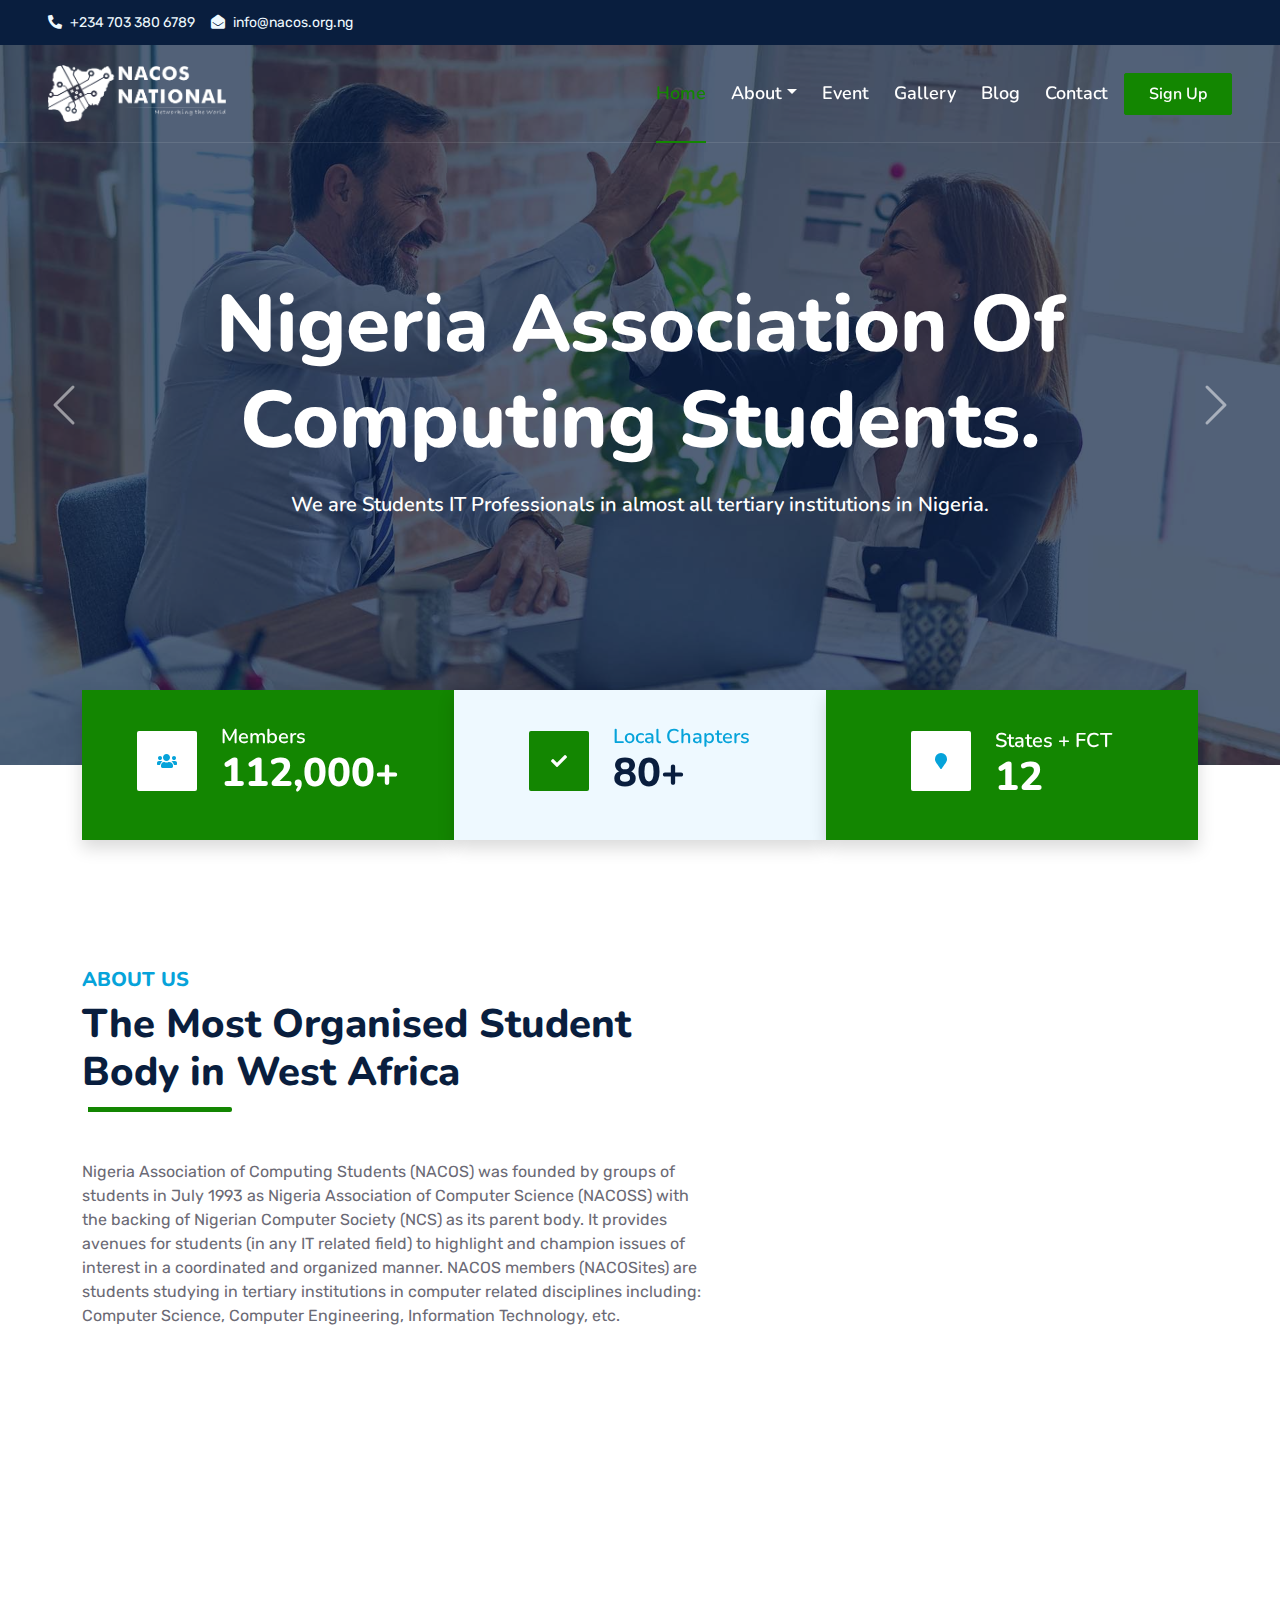
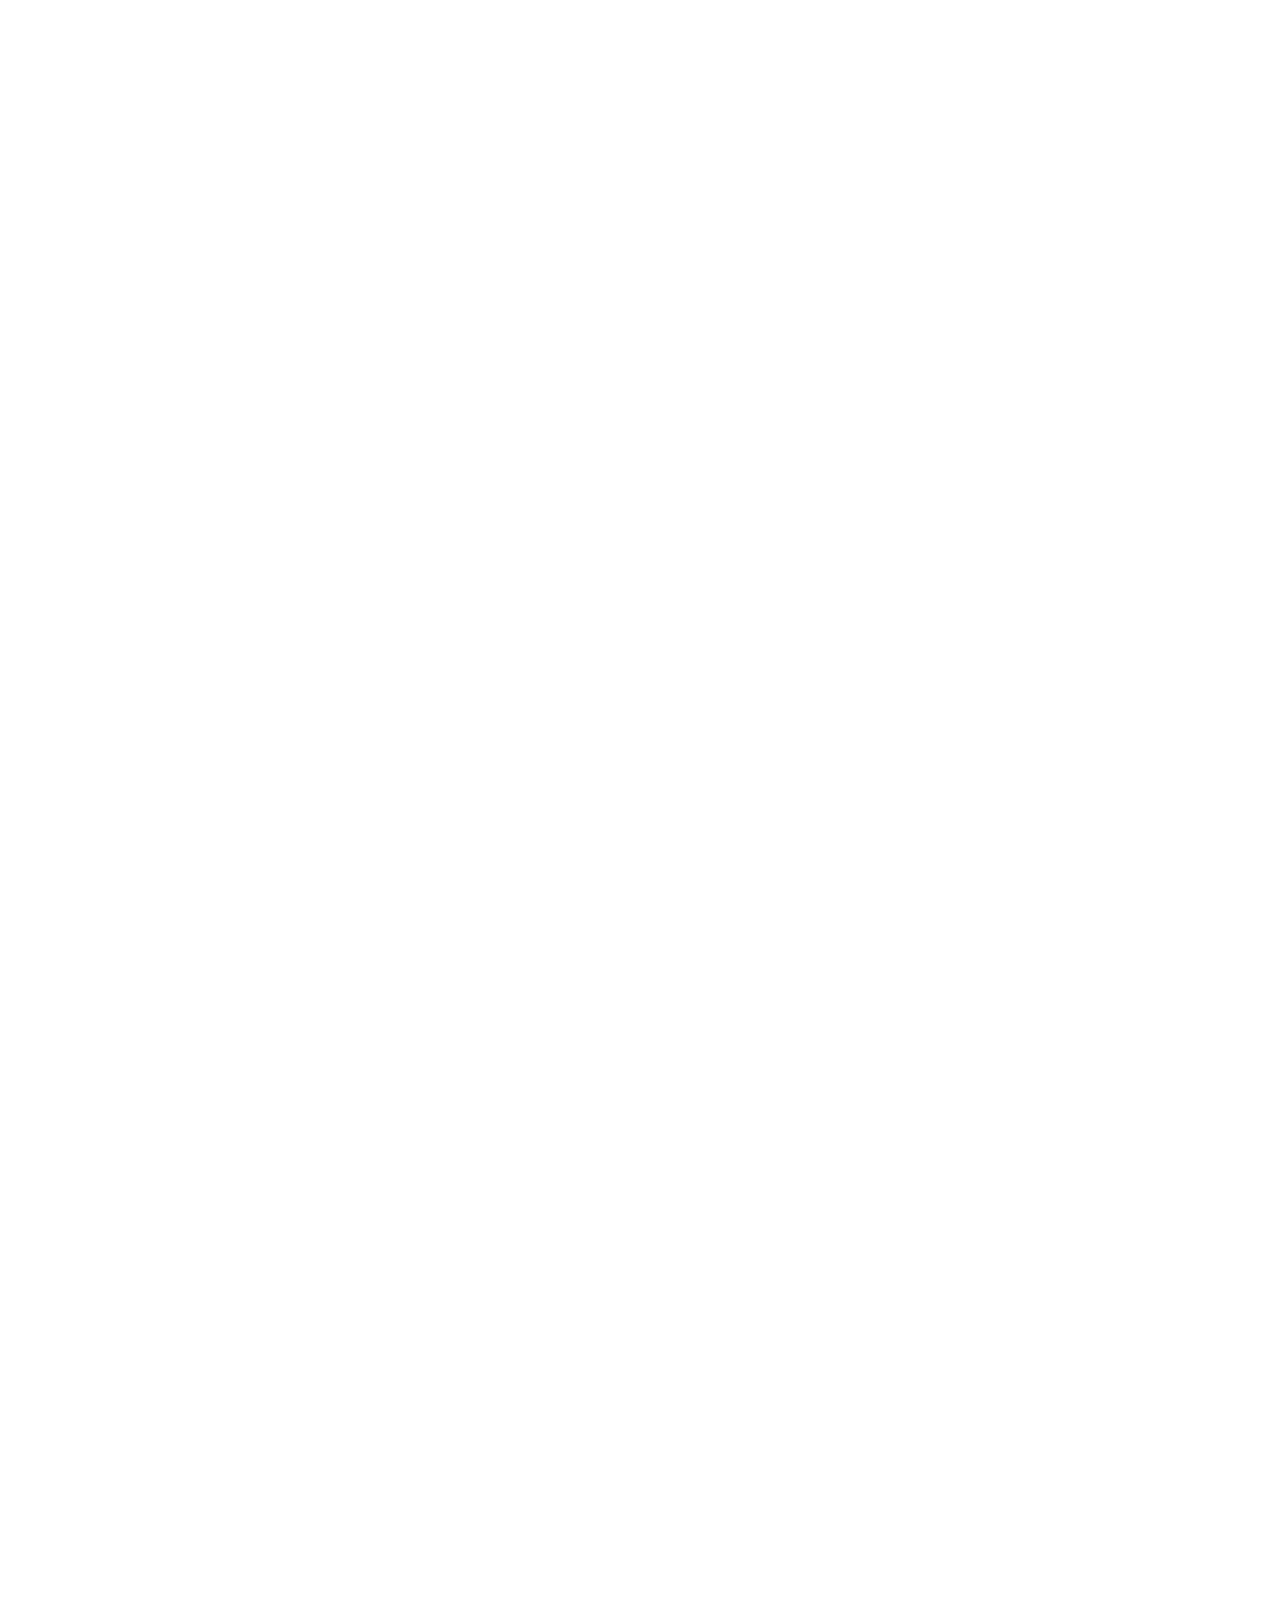
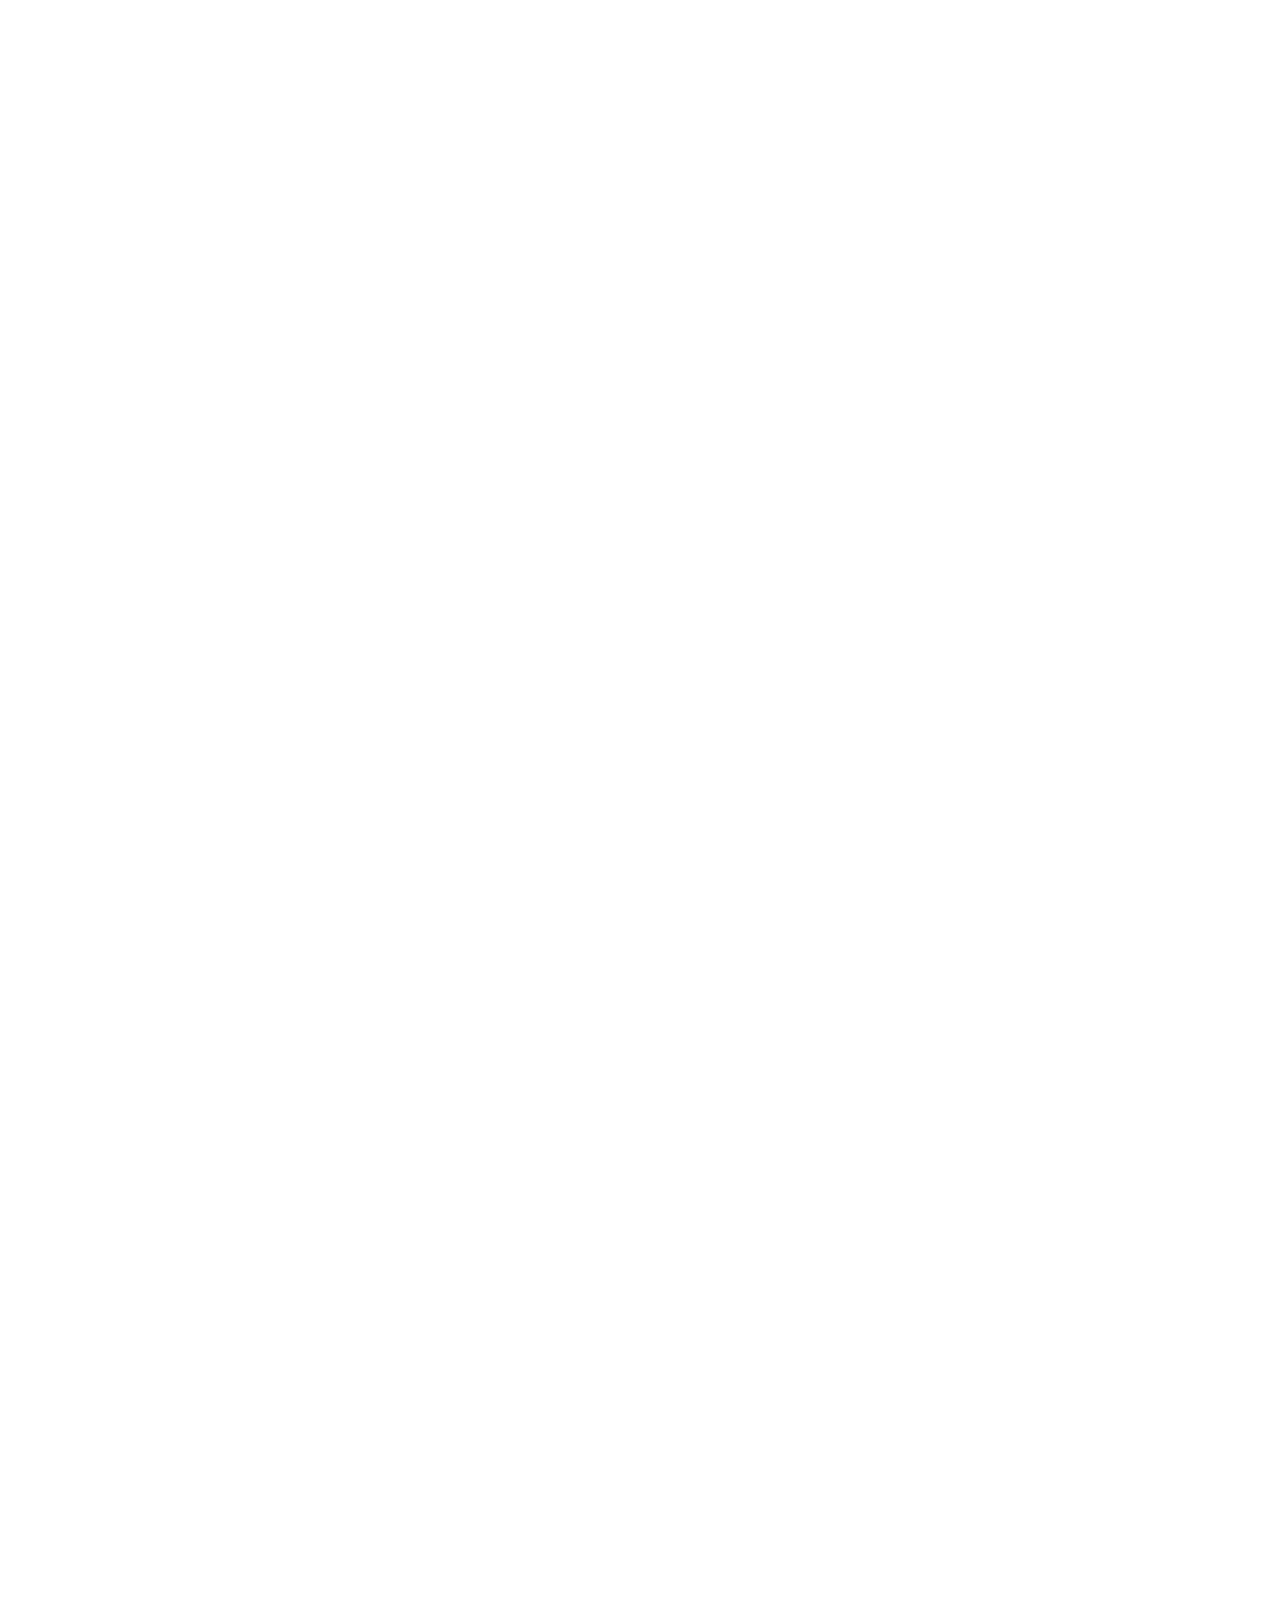
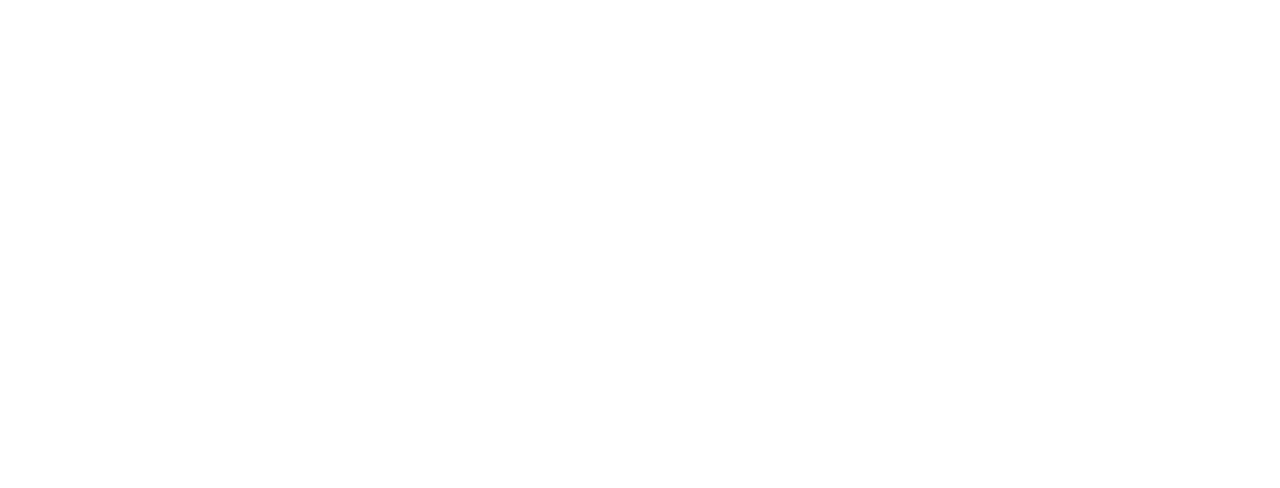
==== commit 204a52ca: "some edits" ====
--- a/index.html
+++ b/index.html
@@ -57,7 +57,12 @@
     <div class="container-fluid position-relative p-0">
         <nav class="navbar navbar-expand-lg navbar-dark px-5 py-3 py-lg-0">
             <a href="index.html" class="navbar-brand p-0">
-                <h1 class="m-0"><i class="fa fa-user-tie me-2"></i>NACOS</h1>
+
+               <img src="./img/footer_nacos.png" id="logo">
+
+
+
+                <!-- <h1 class="m-0"><i class="fa fa-user-tie me-2"></i>NACOS</h1> -->
             </a>
             <button class="navbar-toggler" type="button" data-bs-toggle="collapse" data-bs-target="#navbarCollapse">
                 <span class="fa fa-bars"></span>
@@ -534,10 +539,12 @@
         <div class="container">
             <div class="row gx-5">
                 <div class="col-lg-4 col-md-6 footer-about">
-                    <div class="d-flex flex-column align-items-center justify-content-center text-center h-100 bg-primary p-4">
-                        <a href="index.html" class="navbar-brand">
-                            <img src="img/NACOSS site1.png" alt="">
-                        </a>
+                    <div class="d-flex flex-column align-items-center justify-content-center text-center h-100 p-4">
+                        <a href="index.html" class="navbar-brand footer">
+                            <h1 class="m-0 text-white">
+                              <img src="./img/footer_nacos.png" id="logo" />
+                            </h1>
+                          </a>
                     </div>
                 </div>
                 <div class="col-lg-8 col-md-6">
--- a/css/style.css
+++ b/css/style.css
@@ -1,495 +1,526 @@
 /********** Template CSS **********/
 :root {
-    --primary: #138601;
-    --secondary: #34AD54;
-    --light: #EEF9FF;
-    --dark: #091E3E;
-}
-
+  --primary: #138601;
+  --secondary: #34ad54;
+  --light: #eef9ff;
+  --dark: #091e3e;
+}
 
 /*** Spinner ***/
 .spinner {
-    width: 40px;
-    height: 40px;
-    background: var(--primary);
-    margin: 100px auto;
-    -webkit-animation: sk-rotateplane 1.2s infinite ease-in-out;
-    animation: sk-rotateplane 1.2s infinite ease-in-out;
+  width: 40px;
+  height: 40px;
+  background: var(--primary);
+  margin: 100px auto;
+  -webkit-animation: sk-rotateplane 1.2s infinite ease-in-out;
+  animation: sk-rotateplane 1.2s infinite ease-in-out;
 }
 
 @-webkit-keyframes sk-rotateplane {
-    0% {
-        -webkit-transform: perspective(120px)
-    }
-    50% {
-        -webkit-transform: perspective(120px) rotateY(180deg)
-    }
-    100% {
-        -webkit-transform: perspective(120px) rotateY(180deg) rotateX(180deg)
-    }
+  0% {
+    -webkit-transform: perspective(120px);
+  }
+  50% {
+    -webkit-transform: perspective(120px) rotateY(180deg);
+  }
+  100% {
+    -webkit-transform: perspective(120px) rotateY(180deg) rotateX(180deg);
+  }
 }
 
 @keyframes sk-rotateplane {
-    0% {
-        transform: perspective(120px) rotateX(0deg) rotateY(0deg);
-        -webkit-transform: perspective(120px) rotateX(0deg) rotateY(0deg)
-    }
-    50% {
-        transform: perspective(120px) rotateX(-180.1deg) rotateY(0deg);
-        -webkit-transform: perspective(120px) rotateX(-180.1deg) rotateY(0deg)
-    }
-    100% {
-        transform: perspective(120px) rotateX(-180deg) rotateY(-179.9deg);
-        -webkit-transform: perspective(120px) rotateX(-180deg) rotateY(-179.9deg);
-    }
+  0% {
+    transform: perspective(120px) rotateX(0deg) rotateY(0deg);
+    -webkit-transform: perspective(120px) rotateX(0deg) rotateY(0deg);
+  }
+  50% {
+    transform: perspective(120px) rotateX(-180.1deg) rotateY(0deg);
+    -webkit-transform: perspective(120px) rotateX(-180.1deg) rotateY(0deg);
+  }
+  100% {
+    transform: perspective(120px) rotateX(-180deg) rotateY(-179.9deg);
+    -webkit-transform: perspective(120px) rotateX(-180deg) rotateY(-179.9deg);
+  }
 }
 
 #spinner {
-    opacity: 0;
-    visibility: hidden;
-    transition: opacity .5s ease-out, visibility 0s linear .5s;
-    z-index: 99999;
+  opacity: 0;
+  visibility: hidden;
+  transition: opacity 0.5s ease-out, visibility 0s linear 0.5s;
+  z-index: 99999;
 }
 
 #spinner.show {
-    transition: opacity .5s ease-out, visibility 0s linear 0s;
-    visibility: visible;
-    opacity: 1;
-}
-
+  transition: opacity 0.5s ease-out, visibility 0s linear 0s;
+  visibility: visible;
+  opacity: 1;
+}
 
 /*** Heading ***/
 h1,
 h2,
 .fw-bold {
-    font-weight: 800 !important;
+  font-weight: 800 !important;
 }
 
 h3,
 h4,
 .fw-semi-bold {
-    font-weight: 700 !important;
+  font-weight: 700 !important;
 }
 
 h5,
 h6,
 .fw-medium {
-    font-weight: 600 !important;
-}
-
+  font-weight: 600 !important;
+}
 
 /*** Button ***/
 .btn {
-    font-family: 'Nunito', sans-serif;
-    font-weight: 600;
-    transition: .5s;
+  font-family: "Nunito", sans-serif;
+  font-weight: 600;
+  transition: 0.5s;
 }
 
 .btn-primary,
 .btn-secondary {
-    color: #FFFFFF;
-    box-shadow: inset 0 0 0 50px transparent;
+  color: #ffffff;
+  box-shadow: inset 0 0 0 50px transparent;
 }
 
 .btn-primary:hover {
-    box-shadow: inset 0 0 0 0 var(--primary);
+  box-shadow: inset 0 0 0 0 var(--primary);
 }
 
 .btn-secondary:hover {
-    box-shadow: inset 0 0 0 0 var(--secondary);
+  box-shadow: inset 0 0 0 0 var(--secondary);
 }
 
 .btn-square {
-    width: 36px;
-    height: 36px;
+  width: 36px;
+  height: 36px;
 }
 
 .btn-sm-square {
-    width: 30px;
-    height: 30px;
+  width: 30px;
+  height: 30px;
 }
 
 .btn-lg-square {
-    width: 48px;
-    height: 48px;
+  width: 48px;
+  height: 48px;
 }
 
 .btn-square,
 .btn-sm-square,
 .btn-lg-square {
-    padding-left: 0;
-    padding-right: 0;
-    text-align: center;
-}
-
+  padding-left: 0;
+  padding-right: 0;
+  text-align: center;
+}
 
 /*** Navbar ***/
 .navbar-dark .navbar-nav .nav-link {
-    font-family: 'Nunito', sans-serif;
-    position: relative;
-    margin-left: 25px;
-    padding: 35px 0;
-    color: #FFFFFF;
-    font-size: 18px;
-    font-weight: 600;
-    outline: none;
-    transition: .5s;
+  font-family: "Nunito", sans-serif;
+  position: relative;
+  margin-left: 25px;
+  padding: 35px 0;
+  color: #ffffff;
+  font-size: 18px;
+  font-weight: 600;
+  outline: none;
+  transition: 0.5s;
 }
 
 .sticky-top.navbar-dark .navbar-nav .nav-link {
-    padding: 20px 0;
-    color: var(--dark);
+  padding: 20px 0;
+  color: var(--dark);
 }
 
 .navbar-dark .navbar-nav .nav-link:hover,
 .navbar-dark .navbar-nav .nav-link.active {
+  color: var(--primary);
+}
+
+.navbar-dark .navbar-brand h1 {
+  color: #ffffff;
+}
+
+.navbar-brand {
+  width: 30%;
+}
+
+.navbar-brand.footer {
+  width: 100%;
+}
+
+.navbar-brand img {
+  margin: 15px auto;
+  width: 50%;
+}
+
+.navbar-dark .navbar-toggler {
+  color: var(--primary) !important;
+  border-color: var(--primary) !important;
+}
+
+@media (max-width: 991.98px) {
+  .sticky-top.navbar-dark {
+    position: relative;
+    background: #ffffff;
+  }
+
+  .navbar-dark .navbar-nav .nav-link,
+  .navbar-dark .navbar-nav .nav-link.show,
+  .sticky-top.navbar-dark .navbar-nav .nav-link {
+    padding: 10px 0;
+    color: var(--dark);
+  }
+
+  .navbar-dark .navbar-brand h1 {
     color: var(--primary);
-}
-
-.navbar-dark .navbar-brand h1 {
-    color: #FFFFFF;
-}
-
-.navbar-dark .navbar-toggler {
-    color: var(--primary) !important;
-    border-color: var(--primary) !important;
-}
-
-@media (max-width: 991.98px) {
-    .sticky-top.navbar-dark {
-        position: relative;
-        background: #FFFFFF;
-    }
-
-    .navbar-dark .navbar-nav .nav-link,
-    .navbar-dark .navbar-nav .nav-link.show,
-    .sticky-top.navbar-dark .navbar-nav .nav-link {
-        padding: 10px 0;
-        color: var(--dark);
-    }
-
-    .navbar-dark .navbar-brand h1 {
-        color: var(--primary);
-    }
+  }
 }
 
 @media (min-width: 992px) {
-    .navbar-dark {
-        position: absolute;
-        width: 100%;
-        top: 0;
-        left: 0;
-        border-bottom: 1px solid rgba(256, 256, 256, .1);
-        z-index: 999;
-    }
-    
-    .sticky-top.navbar-dark {
-        position: fixed;
-        background: #FFFFFF;
-    }
-
-    .navbar-dark .navbar-nav .nav-link::before {
-        position: absolute;
-        content: "";
-        width: 0;
-        height: 2px;
-        bottom: -1px;
-        left: 50%;
-        background: var(--primary);
-        transition: .5s;
-    }
-
-    .navbar-dark .navbar-nav .nav-link:hover::before,
-    .navbar-dark .navbar-nav .nav-link.active::before {
-        width: 100%;
-        left: 0;
-    }
-
-    .navbar-dark .navbar-nav .nav-link.nav-contact::before {
-        display: none;
-    }
-
-    .sticky-top.navbar-dark .navbar-brand h1 {
-        color: var(--primary);
-    }
-}
-
+  .navbar-dark {
+    position: absolute;
+    width: 100%;
+    top: 0;
+    left: 0;
+    border-bottom: 1px solid rgba(256, 256, 256, 0.1);
+    z-index: 999;
+  }
+
+  .sticky-top.navbar-dark {
+    position: fixed;
+    background: #ffffff;
+  }
+
+  .navbar-dark .navbar-nav .nav-link::before {
+    position: absolute;
+    content: "";
+    width: 0;
+    height: 2px;
+    bottom: -1px;
+    left: 50%;
+    background: var(--primary);
+    transition: 0.5s;
+  }
+
+  .navbar-dark .navbar-nav .nav-link:hover::before,
+  .navbar-dark .navbar-nav .nav-link.active::before {
+    width: 100%;
+    left: 0;
+  }
+
+  .navbar-dark .navbar-nav .nav-link.nav-contact::before {
+    display: none;
+  }
+
+  .sticky-top.navbar-dark .navbar-brand h1 {
+    color: var(--primary);
+  }
+}
 
 /*** Carousel ***/
 .carousel-caption {
-    top: 0;
-    left: 0;
-    right: 0;
-    bottom: 0;
-    background: rgba(9, 30, 62, .7);
-    z-index: 1;
+  top: 0;
+  left: 0;
+  right: 0;
+  bottom: 0;
+  background: rgba(9, 30, 62, 0.7);
+  z-index: 1;
 }
 
 @media (max-width: 576px) {
-    .carousel-caption h5 {
-        font-size: 14px;
-        font-weight: 500 !important;
-    }
-
-    .carousel-caption h1 {
-        font-size: 30px;
-        font-weight: 600 !important;
-    }
+  .carousel-caption h5 {
+    font-size: 14px;
+    font-weight: 500 !important;
+  }
+
+  .carousel-caption h1 {
+    font-size: 30px;
+    font-weight: 600 !important;
+  }
 }
 
 .carousel-control-prev,
 .carousel-control-next {
-    width: 10%;
+  width: 10%;
 }
 
 .carousel-control-prev-icon,
 .carousel-control-next-icon {
-    width: 3rem;
-    height: 3rem;
-}
-
+  width: 3rem;
+  height: 3rem;
+}
 
 /*** Section Title ***/
 .section-title::before {
-    position: absolute;
-    content: "";
-    width: 150px;
-    height: 5px;
+  position: absolute;
+  content: "";
+  width: 150px;
+  height: 5px;
+  left: 0;
+  bottom: 0;
+  background: var(--primary);
+  border-radius: 2px;
+}
+
+.section-title.text-center::before {
+  left: 50%;
+  margin-left: -75px;
+}
+
+.section-title.section-title-sm::before {
+  width: 90px;
+  height: 3px;
+}
+
+.section-title::after {
+  position: absolute;
+  content: "";
+  width: 6px;
+  height: 5px;
+  bottom: 0px;
+  background: #ffffff;
+  -webkit-animation: section-title-run 5s infinite linear;
+  animation: section-title-run 5s infinite linear;
+}
+
+.section-title.section-title-sm::after {
+  width: 4px;
+  height: 3px;
+}
+
+.section-title.text-center::after {
+  -webkit-animation: section-title-run-center 5s infinite linear;
+  animation: section-title-run-center 5s infinite linear;
+}
+
+.section-title.section-title-sm::after {
+  -webkit-animation: section-title-run-sm 5s infinite linear;
+  animation: section-title-run-sm 5s infinite linear;
+}
+
+@-webkit-keyframes section-title-run {
+  0% {
     left: 0;
-    bottom: 0;
-    background: var(--primary);
-    border-radius: 2px;
-}
-
-.section-title.text-center::before {
+  }
+  50% {
+    left: 145px;
+  }
+  100% {
+    left: 0;
+  }
+}
+
+@-webkit-keyframes section-title-run-center {
+  0% {
     left: 50%;
     margin-left: -75px;
-}
-
-.section-title.section-title-sm::before {
-    width: 90px;
-    height: 3px;
-}
-
-.section-title::after {
-    position: absolute;
-    content: "";
-    width: 6px;
-    height: 5px;
-    bottom: 0px;
-    background: #FFFFFF;
-    -webkit-animation: section-title-run 5s infinite linear;
-    animation: section-title-run 5s infinite linear;
-}
-
-.section-title.section-title-sm::after {
-    width: 4px;
-    height: 3px;
-}
-
-.section-title.text-center::after {
-    -webkit-animation: section-title-run-center 5s infinite linear;
-    animation: section-title-run-center 5s infinite linear;
-}
-
-.section-title.section-title-sm::after {
-    -webkit-animation: section-title-run-sm 5s infinite linear;
-    animation: section-title-run-sm 5s infinite linear;
-}
-
-@-webkit-keyframes section-title-run {
-    0% {left: 0; } 50% { left : 145px; } 100% { left: 0; }
-}
-
-@-webkit-keyframes section-title-run-center {
-    0% { left: 50%; margin-left: -75px; } 50% { left : 50%; margin-left: 45px; } 100% { left: 50%; margin-left: -75px; }
+  }
+  50% {
+    left: 50%;
+    margin-left: 45px;
+  }
+  100% {
+    left: 50%;
+    margin-left: -75px;
+  }
 }
 
 @-webkit-keyframes section-title-run-sm {
-    0% {left: 0; } 50% { left : 85px; } 100% { left: 0; }
-}
-
+  0% {
+    left: 0;
+  }
+  50% {
+    left: 85px;
+  }
+  100% {
+    left: 0;
+  }
+}
 
 /*** Service ***/
 .service-item {
-    position: relative;
-    height: 300px;
-    padding: 0 30px;
-    transition: .5s;
+  position: relative;
+  height: 300px;
+  padding: 0 30px;
+  transition: 0.5s;
 }
 
 .service-item .service-icon {
-    margin-bottom: 30px;
-    width: 60px;
-    height: 60px;
-    display: flex;
-    align-items: center;
-    justify-content: center;
-    background: var(--primary);
-    border-radius: 2px;
-    transform: rotate(-45deg);
+  margin-bottom: 30px;
+  width: 60px;
+  height: 60px;
+  display: flex;
+  align-items: center;
+  justify-content: center;
+  background: var(--primary);
+  border-radius: 2px;
+  transform: rotate(-45deg);
 }
 
 .service-item .service-icon i {
-    transform: rotate(45deg);
+  transform: rotate(45deg);
 }
 
 .service-item a.btn {
-    position: absolute;
-    width: 60px;
-    bottom: -48px;
-    left: 50%;
-    margin-left: -30px;
-    opacity: 0;
+  position: absolute;
+  width: 60px;
+  bottom: -48px;
+  left: 50%;
+  margin-left: -30px;
+  opacity: 0;
 }
 
 .service-item:hover a.btn {
-    bottom: -24px;
-    opacity: 1;
-}
-
+  bottom: -24px;
+  opacity: 1;
+}
 
 /*** Testimonial ***/
 .testimonial-carousel .owl-dots {
-    margin-top: 15px;
-    display: flex;
-    align-items: flex-end;
-    justify-content: center;
+  margin-top: 15px;
+  display: flex;
+  align-items: flex-end;
+  justify-content: center;
 }
 
 .testimonial-carousel .owl-dot {
-    position: relative;
-    display: inline-block;
-    margin: 0 5px;
-    width: 15px;
-    height: 15px;
-    background: #DDDDDD;
-    border-radius: 2px;
-    transition: .5s;
+  position: relative;
+  display: inline-block;
+  margin: 0 5px;
+  width: 15px;
+  height: 15px;
+  background: #dddddd;
+  border-radius: 2px;
+  transition: 0.5s;
 }
 
 .testimonial-carousel .owl-dot.active {
-    width: 30px;
-    background: var(--primary);
+  width: 30px;
+  background: var(--primary);
 }
 
 .testimonial-carousel .owl-item.center {
-    position: relative;
-    z-index: 1;
+  position: relative;
+  z-index: 1;
 }
 
 .testimonial-carousel .owl-item .testimonial-item {
-    transition: .5s;
+  transition: 0.5s;
 }
 
 .testimonial-carousel .owl-item.center .testimonial-item {
-    background: #FFFFFF !important;
-    box-shadow: 0 0 30px #DDDDDD;
-}
-
+  background: #ffffff !important;
+  box-shadow: 0 0 30px #dddddd;
+}
 
 /*** Team ***/
 .team-item {
-    transition: .5s;
+  transition: 0.5s;
 }
 
 .team-social {
-    position: absolute;
-    width: 100%;
-    height: 100%;
-    top: 0;
-    left: 0;
-    display: flex;
-    align-items: center;
-    justify-content: center;
-    transition: .5s;
+  position: absolute;
+  width: 100%;
+  height: 100%;
+  top: 0;
+  left: 0;
+  display: flex;
+  align-items: center;
+  justify-content: center;
+  transition: 0.5s;
 }
 
 .team-social a.btn {
-    position: relative;
-    margin: 0 3px;
-    margin-top: 100px;
-    opacity: 0;
+  position: relative;
+  margin: 0 3px;
+  margin-top: 100px;
+  opacity: 0;
 }
 
 .team-item:hover {
-    box-shadow: 0 0 30px #DDDDDD;
+  box-shadow: 0 0 30px #dddddd;
 }
 
 .team-item:hover .team-social {
-    background: rgba(9, 30, 62, .7);
+  background: rgba(9, 30, 62, 0.7);
 }
 
 .team-item:hover .team-social a.btn:first-child {
-    opacity: 1;
-    margin-top: 0;
-    transition: .3s 0s;
+  opacity: 1;
+  margin-top: 0;
+  transition: 0.3s 0s;
 }
 
 .team-item:hover .team-social a.btn:nth-child(2) {
-    opacity: 1;
-    margin-top: 0;
-    transition: .3s .05s;
+  opacity: 1;
+  margin-top: 0;
+  transition: 0.3s 0.05s;
 }
 
 .team-item:hover .team-social a.btn:nth-child(3) {
-    opacity: 1;
-    margin-top: 0;
-    transition: .3s .1s;
+  opacity: 1;
+  margin-top: 0;
+  transition: 0.3s 0.1s;
 }
 
 .team-item:hover .team-social a.btn:nth-child(4) {
-    opacity: 1;
-    margin-top: 0;
-    transition: .3s .15s;
+  opacity: 1;
+  margin-top: 0;
+  transition: 0.3s 0.15s;
 }
 
 .team-item .team-img img,
-.blog-item .blog-img img  {
-    transition: .5s;
+.blog-item .blog-img img {
+  transition: 0.5s;
 }
 
 .team-item:hover .team-img img,
 .blog-item:hover .blog-img img {
-    transform: scale(1.15);
-}
-
+  transform: scale(1.15);
+}
 
 /*** Miscellaneous ***/
 @media (min-width: 991.98px) {
-    .facts {
-        position: relative;
-        margin-top: -75px;
-        z-index: 1;
-    }
+  .facts {
+    position: relative;
+    margin-top: -75px;
+    z-index: 1;
+  }
 }
 
 .back-to-top {
-    position: fixed;
-    display: none;
-    right: 45px;
-    bottom: 45px;
-    z-index: 99;
+  position: fixed;
+  display: none;
+  right: 45px;
+  bottom: 45px;
+  z-index: 99;
 }
 
 .bg-header {
-    background: linear-gradient(rgba(9, 30, 62, .7), rgba(9, 30, 62, .7)), url(../img/carousel-1.jpg) center center no-repeat;
-    background-size: cover;
+  background: linear-gradient(rgba(9, 30, 62, 0.7), rgba(9, 30, 62, 0.7)),
+    url(../img/carousel-1.jpg) center center no-repeat;
+  background-size: cover;
 }
 
 .link-animated a {
-    transition: .5s;
+  transition: 0.5s;
 }
 
 .link-animated a:hover {
-    padding-left: 10px;
+  padding-left: 10px;
 }
 
 @media (min-width: 767.98px) {
-    .footer-about {
-        margin-bottom: -75px;
-    }
+  .footer-about {
+    margin-bottom: -75px;
+  }
 }
 .w {
-    display: flex;
-}+  display: flex;
+}
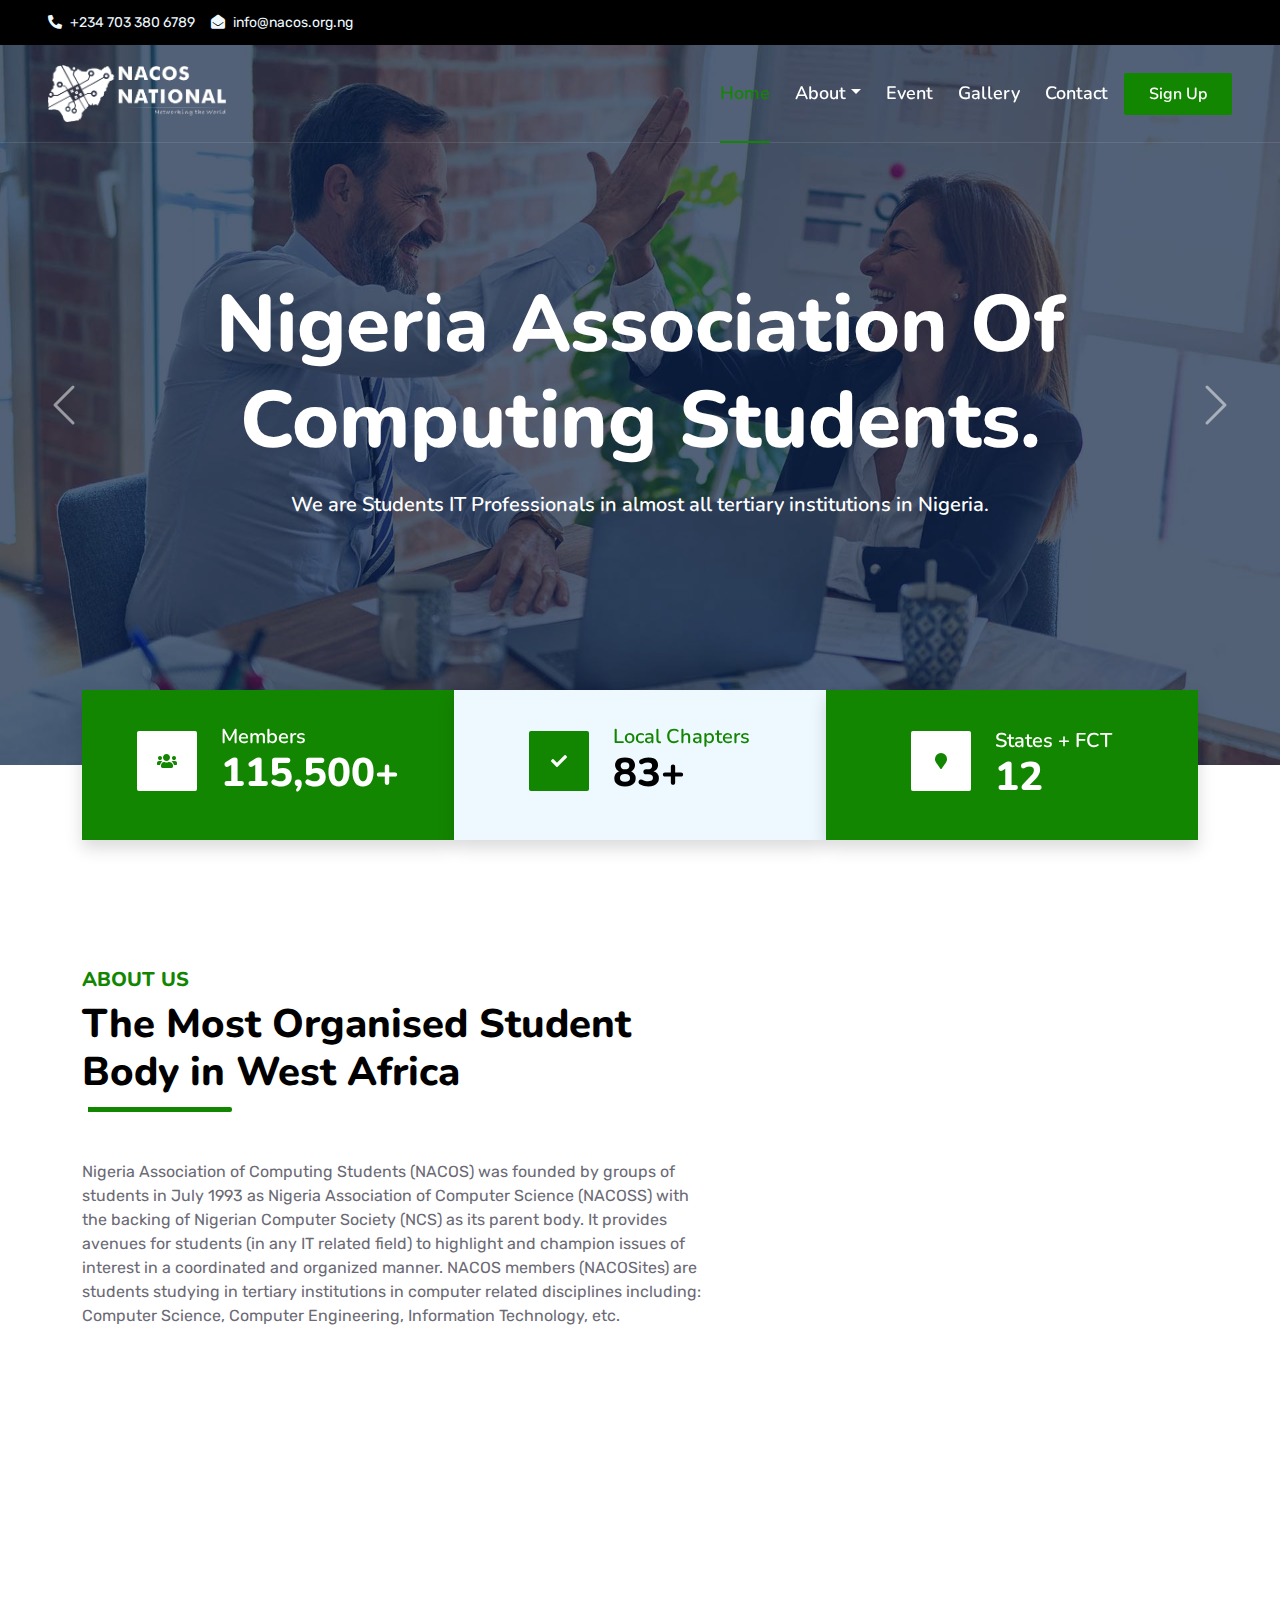
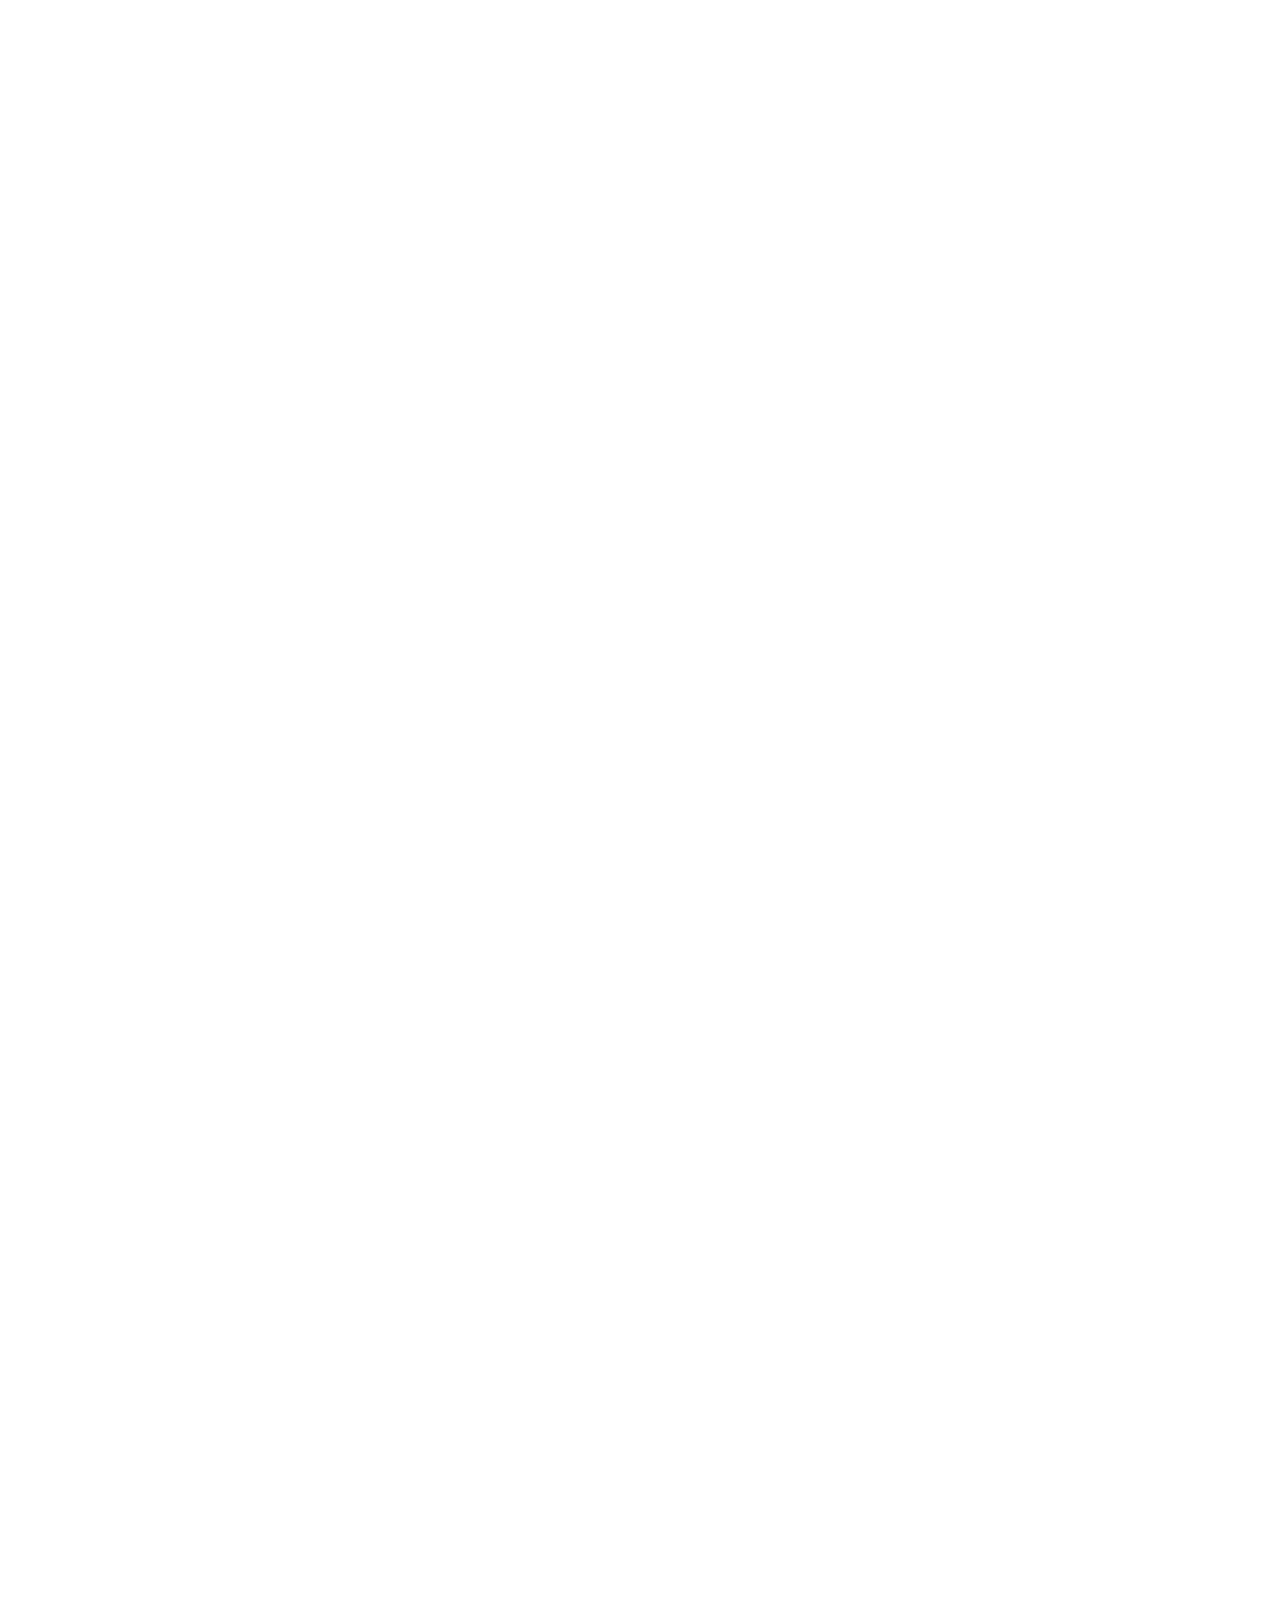
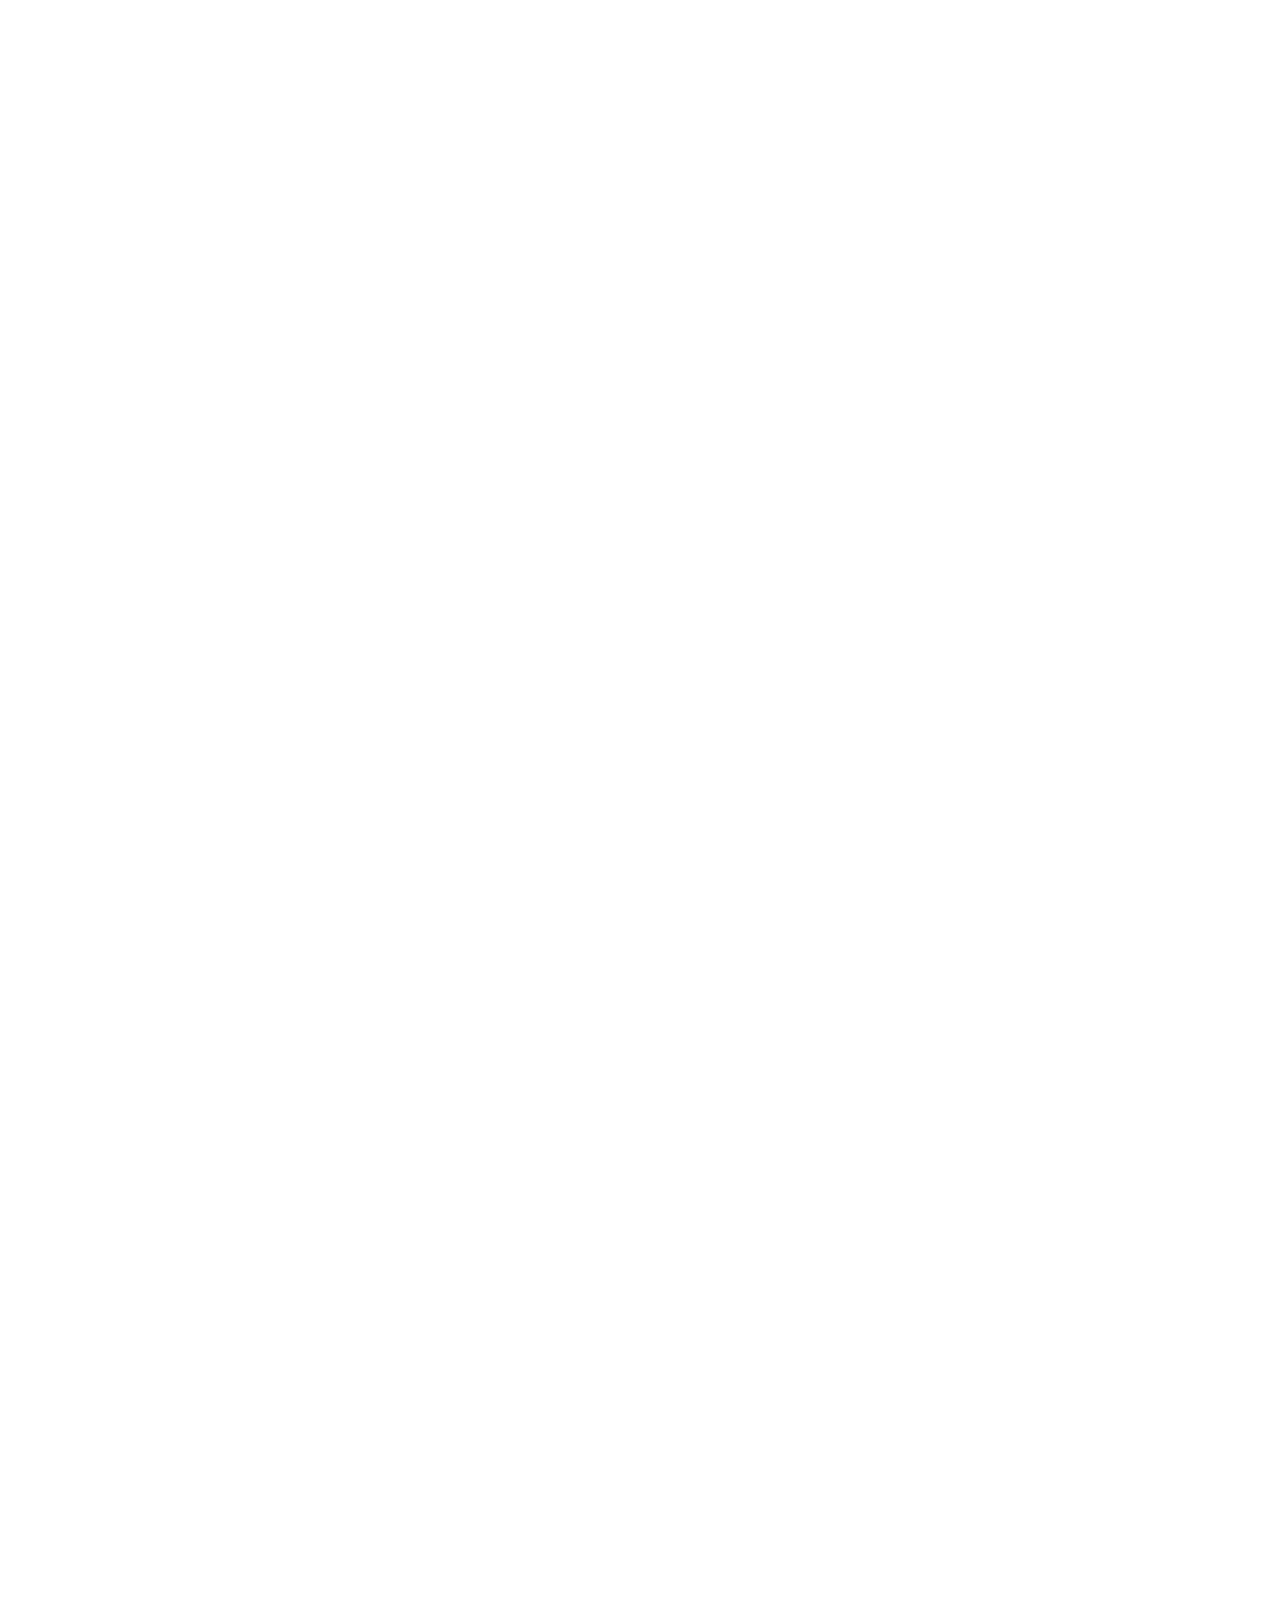
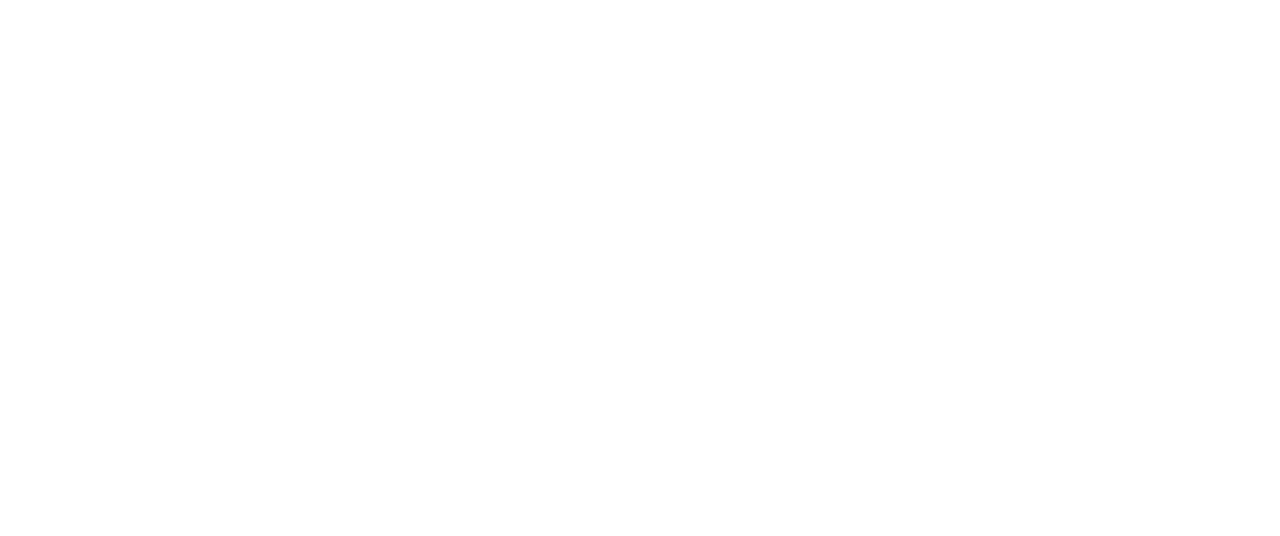
==== commit 2774b81f: "6th Commit" ====
--- a/index.html
+++ b/index.html
@@ -57,8 +57,7 @@
     <div class="container-fluid position-relative p-0">
         <nav class="navbar navbar-expand-lg navbar-dark px-5 py-3 py-lg-0">
             <a href="index.html" class="navbar-brand p-0">
-
-               <img src="./img/footer_nacos.png" id="logo">
+            <img src="./img/footer_nacos.png" id="logo">
 
 
 
@@ -81,7 +80,7 @@
                     </div>
                     <a href="event.html" class="nav-item nav-link">Event</a>
                     <a href="gallery.html" class="nav-item nav-link">Gallery</a>
-                    <a href="blog.html" class="nav-item nav-link">Blog</a>
+                    <!-- <a href="blog.html" class="nav-item nav-link">Blog</a> -->
                     <a href="contact.html" class="nav-item nav-link">Contact</a>
                 </div>
                 <a href="https://htmlcodex.com/startup-company-website-template" class="btn btn-primary py-2 px-4 ms-3">Sign Up</a>
@@ -170,7 +169,7 @@
                             <h5 class="text-primary mb-0">Local Chapters</h5>
                             <div class="w">
                             <h1 class="mb-0" data-toggle="counter-up">250</h1>
-                            <h1 style="color: #091E3E">+</h1>
+                            <h1 style="color: #000000">+</h1>
                             </div>
                         </div>
                     </div>
@@ -211,7 +210,7 @@
                     <div class="row g-0 mb-3">
                         <div class="col-sm-6 wow zoomIn" data-wow-delay="0.2s">
                             <h5 class="mb-3"><i class="fa fa-check text-primary me-3"></i>Award Winning</h5>
-                            <h5 class="mb-3"><i class="fa fa-check text-primary me-3"></i>Professional Certification</h5>
+                            <h5 class="mb-3"><i class="fa fa-check text-primary me-3"></i>Professional Certifications</h5>
                         </div>
                         <div class="col-sm-6 wow zoomIn" data-wow-delay="0.4s">
                             <h5 class="mb-3"><i class="fa fa-check text-primary me-3"></i>24/7 Support</h5>
@@ -223,7 +222,7 @@
                             <i class="fa fa-phone-alt text-white"></i>
                         </div>
                         <div class="ps-4">
-                            <h5 class="mb-2">Call to ask any question</h5>
+                            <h5 class="mb-2">For enquiries, call:</h5>
                             <h4 class="text-primary mb-0">+234 703 380 6789</h4>
                         </div>
                     </div>
@@ -284,7 +283,7 @@
                                 <i class="fa fa-graduation-cap text-white"></i>
                             </div>
                             <h4>Scholarships</h4>
-                            <p class="mb-0">We sponsor students on tuiton fees, courses, certifications and hardware acquisition.</p>
+                            <p class="mb-0">We sponsor students tuiton fees, courses, certifications and hardware acquisition.</p>
                         </div>
                     </div>
                 </div>
@@ -298,7 +297,7 @@
     <div class="container-fluid py-5 wow fadeInUp" data-wow-delay="0.1s">
         <div class="container py-5">
             <div class="section-title text-center position-relative pb-3 mb-5 mx-auto" style="max-width: 600px;">
-                <h1 class="mb-0">Custom IT Solutions for Your Successful Business</h1>
+                <h1 class="mb-0">We Provide Professional Training on the following Courses:</h1>
             </div>
             <div class="row g-5">
                 <div class="col-lg-4 col-md-6 wow zoomIn" data-wow-delay="0.3s">
@@ -307,7 +306,7 @@
                             <i class="fa fa-shield-alt text-white"></i>
                         </div>
                         <h4 class="mb-3">Cyber Security</h4>
-                        <p class="m-0">Amet justo dolor lorem kasd amet magna sea stet eos vero lorem ipsum dolore sed</p>
+                        <p class="m-0">Learn how to protect critical systems and sensitive information from digital attacks.</p>
                         <a class="btn btn-lg btn-primary rounded" href="">
                             <i class="bi bi-arrow-right"></i>
                         </a>
@@ -318,8 +317,8 @@
                         <div class="service-icon">
                             <i class="fa fa-chart-pie text-white"></i>
                         </div>
-                        <h4 class="mb-3">Data Analytics</h4>
-                        <p class="m-0">Amet justo dolor lorem kasd amet magna sea stet eos vero lorem ipsum dolore sed</p>
+                        <h4 class="mb-3">Data Science</h4>
+                        <p class="m-0">Learn strategies for analyzing data, exploring, and visualizing data using programming languages</p>
                         <a class="btn btn-lg btn-primary rounded" href="">
                             <i class="bi bi-arrow-right"></i>
                         </a>
@@ -331,7 +330,7 @@
                             <i class="fa fa-code text-white"></i>
                         </div>
                         <h4 class="mb-3">Web Development</h4>
-                        <p class="m-0">Amet justo dolor lorem kasd amet magna sea stet eos vero lorem ipsum dolore sed</p>
+                        <p class="m-0">Learn the process of building websites and applications for the internet or intranet.</p>
                         <a class="btn btn-lg btn-primary rounded" href="">
                             <i class="bi bi-arrow-right"></i>
                         </a>
@@ -343,7 +342,7 @@
                             <i class="fab fa-android text-white"></i>
                         </div>
                         <h4 class="mb-3">Apps Development</h4>
-                        <p class="m-0">Amet justo dolor lorem kasd amet magna sea stet eos vero lorem ipsum dolore sed</p>
+                        <p class="m-0">Learn the procedures involved in building software for smartphones and other hand-held devices.</p>
                         <a class="btn btn-lg btn-primary rounded" href="">
                             <i class="bi bi-arrow-right"></i>
                         </a>
@@ -355,7 +354,7 @@
                             <i class="fa fa-search text-white"></i>
                         </div>
                         <h4 class="mb-3">UI / UX Design</h4>
-                        <p class="m-0">Amet justo dolor lorem kasd amet magna sea stet eos vero lorem ipsum dolore sed</p>
+                        <p class="m-0">Learn how to design user interfaces and user experience of softwares used on digital devices.</p>
                         <a class="btn btn-lg btn-primary rounded" href="">
                             <i class="bi bi-arrow-right"></i>
                         </a>
@@ -363,9 +362,9 @@
                 </div>
                 <div class="col-lg-4 col-md-6 wow zoomIn" data-wow-delay="0.9s">
                     <div class="position-relative bg-primary rounded h-100 d-flex flex-column align-items-center justify-content-center text-center p-5">
-                        <h3 class="text-white mb-3">Partnership & Sponsorship</h3>
-                        <p class="text-white mb-3">For Prtnership & Sponsorship, please reach us at.....</p>
-                        <h3 class="text-white mb-0">president@nacos.org.ng</h3>
+                        <h3 class="text-white mb-3">Partnership / Sponsorship</h3>
+                        <p class="text-white mb-3">For partnership & sponsorship, please send an email to:</p>
+                        <h5 class="text-white mb-0">president@nacos.org.ng</h5>
                     </div>
                 </div>
             </div>
@@ -386,8 +385,8 @@
     <div class="container-fluid py-5 wow fadeInUp" data-wow-delay="0.1s">
         <div class="container py-5">
             <div class="section-title text-center position-relative pb-3 mb-4 mx-auto" style="max-width: 600px;">
-                <h5 class="fw-bold text-primary text-uppercase">Testimonial</h5>
-                <h1 class="mb-0">What Our Clients Say About Our Digital Services</h1>
+                <h5 class="fw-bold text-primary text-uppercase">Testimonials</h5>
+                <h1 class="mb-0">What our Members and Partners say about NACOS.</h1>
             </div>
             <div class="owl-carousel testimonial-carousel wow fadeInUp" data-wow-delay="0.6s">
                 <div class="testimonial-item bg-light my-4">
@@ -453,7 +452,7 @@
     <div class="container-fluid py-5 wow fadeInUp" data-wow-delay="0.1s">
         <div class="container py-5">
             <div class="section-title text-center position-relative pb-3 mb-5 mx-auto" style="max-width: 600px;">
-                <h1 class="mb-0">UpComing Events</h1>
+                <h1 class="mb-0">Upcoming Events</h1>
             </div>
             <div class="row g-5">
                 <div class="col-lg-4 wow slideInUp" data-wow-delay="0.3s">
@@ -542,9 +541,14 @@
                     <div class="d-flex flex-column align-items-center justify-content-center text-center h-100 p-4">
                         <a href="index.html" class="navbar-brand footer">
                             <h1 class="m-0 text-white">
-                              <img src="./img/footer_nacos.png" id="logo" />
+                            <img src="./img/footer_nacos.png" id="logo" / style="width: 100%;">
                             </h1>
-                          </a>
+                        </a>
+                        <p class="mt-3 mb-4" style="text-align: left;">
+                            Lorem diam sit erat dolor elitr et, diam lorem justo amet clita
+                            stet eos sit. Elitr dolor duo lorem, elitr clita ipsum sea. Diam
+                            amet erat lorem stet eos. Diam amet et kasd eos duo.
+                        </p>
                     </div>
                 </div>
                 <div class="col-lg-8 col-md-6">
--- a/css/style.css
+++ b/css/style.css
@@ -1,4 +1,3 @@
-/********** Template CSS **********/
 :root {
   --primary: #138601;
   --secondary: #34ad54;
@@ -165,6 +164,10 @@
 }
 
 @media (max-width: 991.98px) {
+  .navbar-brand img {
+    width: 100%;
+  }
+
   .sticky-top.navbar-dark {
     position: relative;
     background: #ffffff;
@@ -523,4 +526,4 @@
 }
 .w {
   display: flex;
-}
+}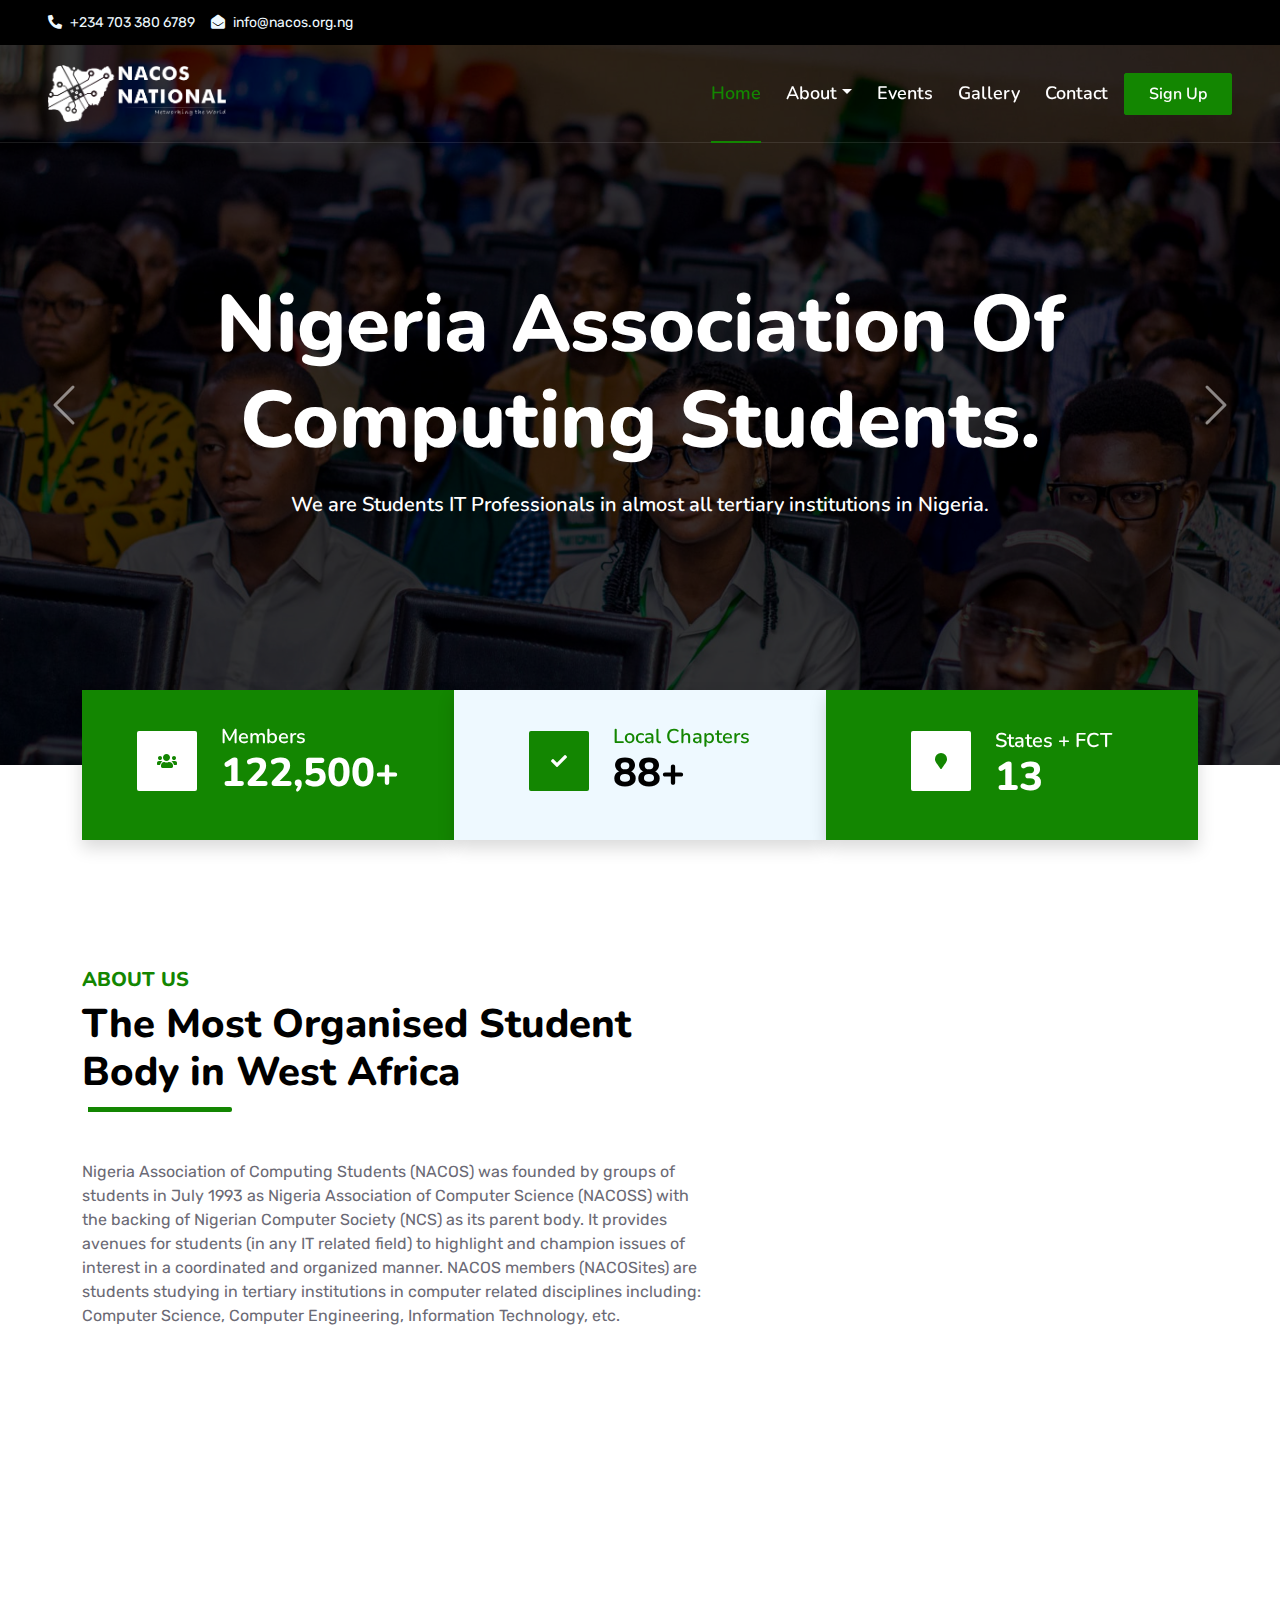
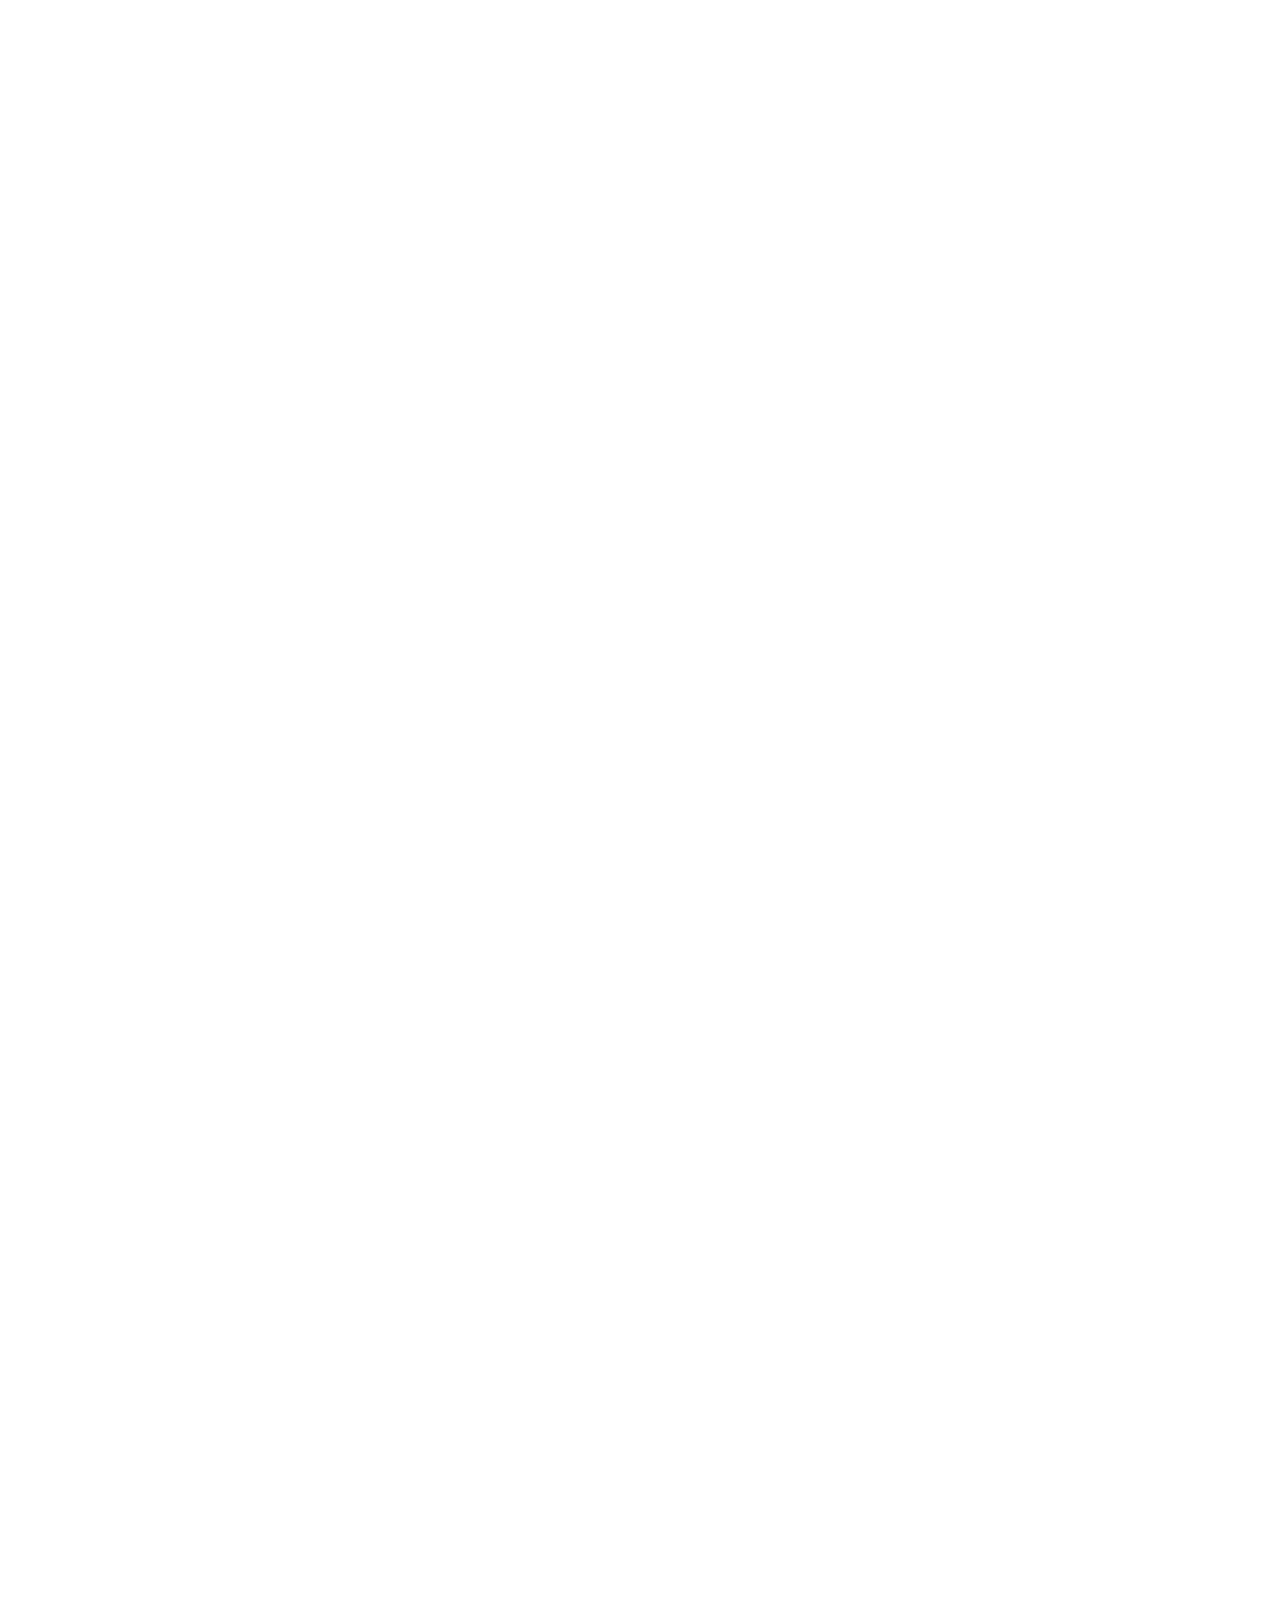
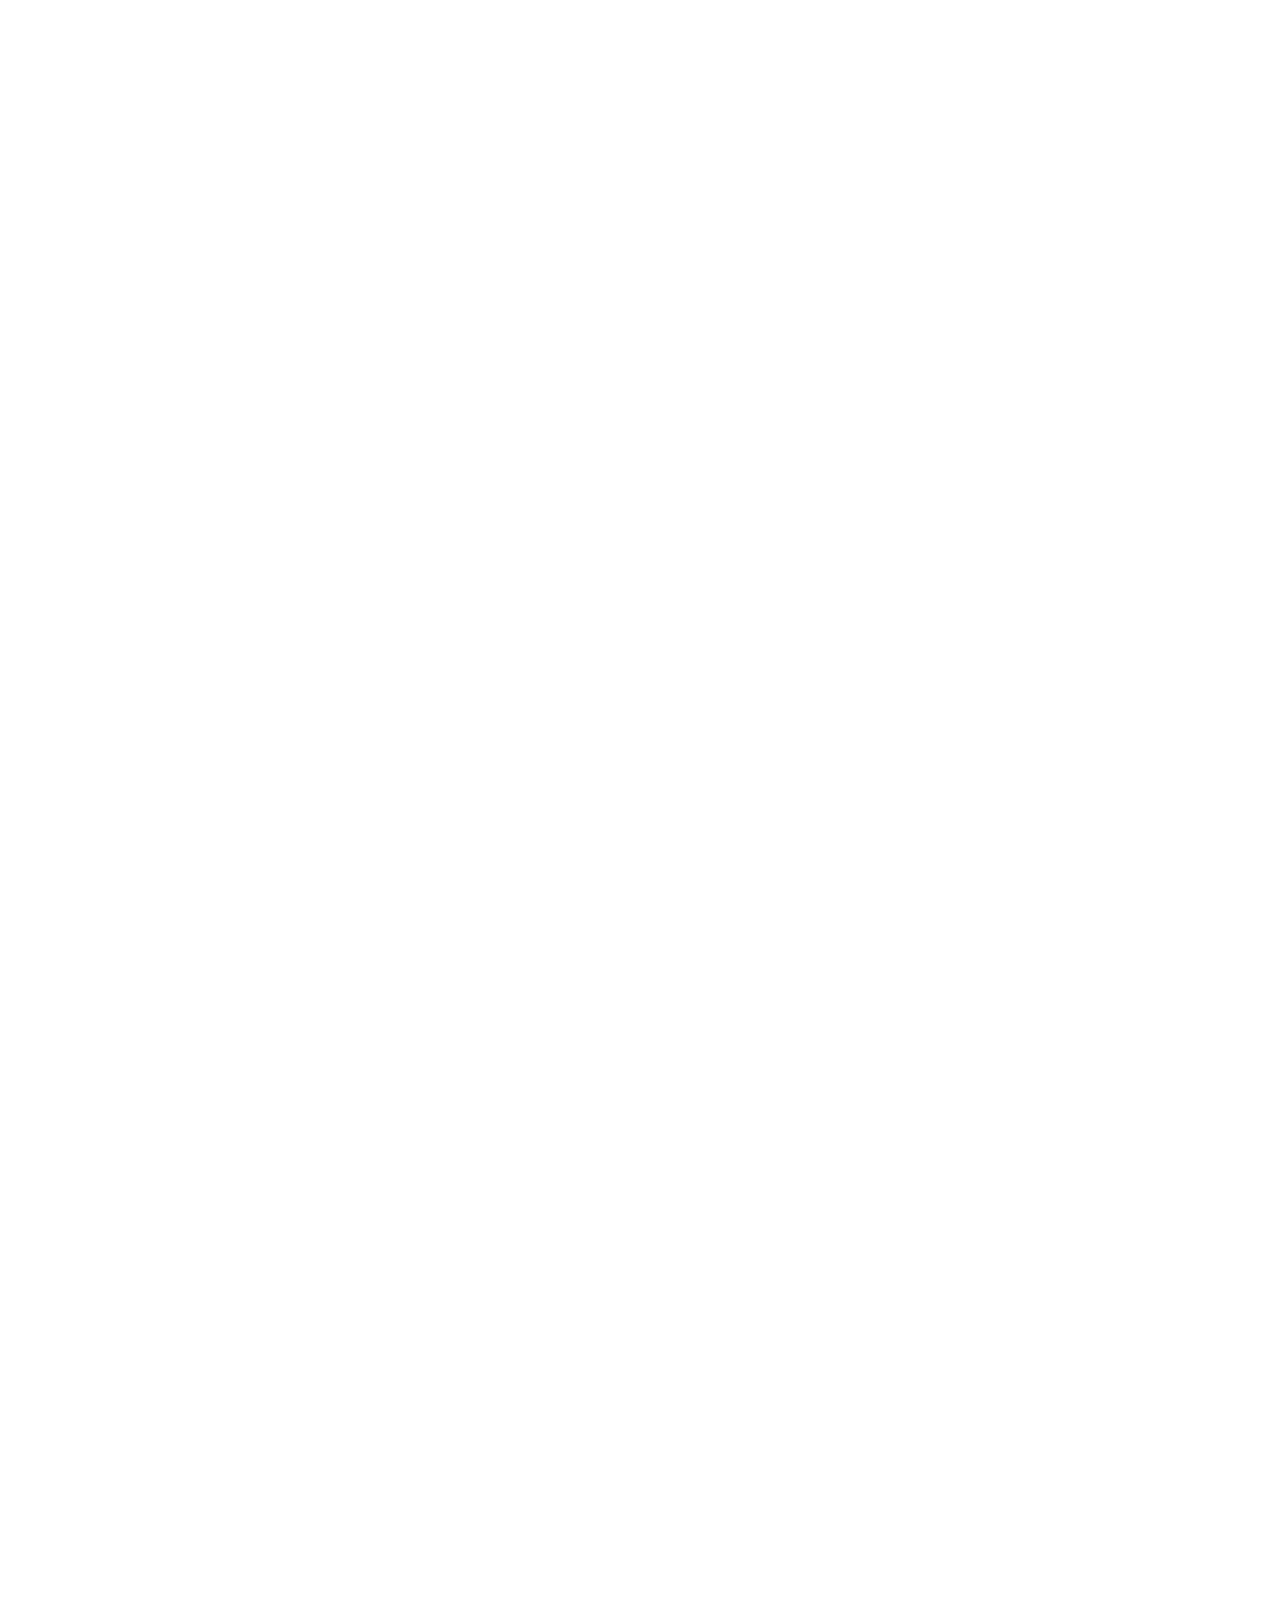
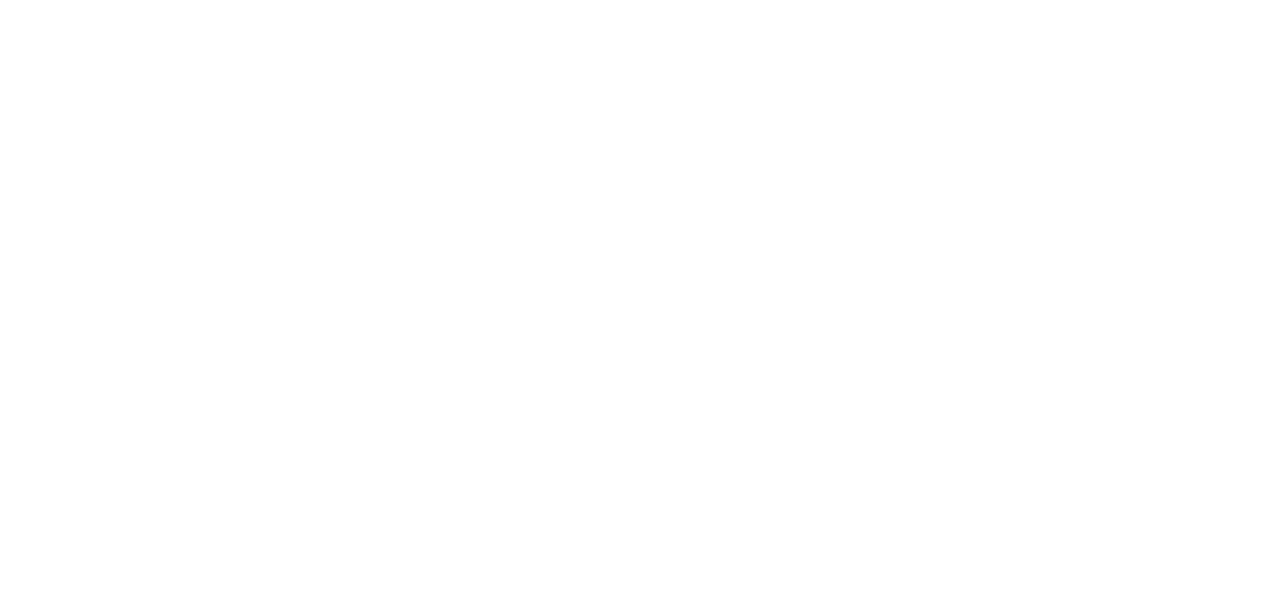
==== commit ddfb5d60: "7th Commit" ====
--- a/index.html
+++ b/index.html
@@ -78,12 +78,12 @@
                             <a href="past.html" class="dropdown-item">Past National Presidents</a>
                         </div>
                     </div>
-                    <a href="event.html" class="nav-item nav-link">Event</a>
+                    <a href="event.html" class="nav-item nav-link">Events</a>
                     <a href="gallery.html" class="nav-item nav-link">Gallery</a>
                     <!-- <a href="blog.html" class="nav-item nav-link">Blog</a> -->
                     <a href="contact.html" class="nav-item nav-link">Contact</a>
                 </div>
-                <a href="https://htmlcodex.com/startup-company-website-template" class="btn btn-primary py-2 px-4 ms-3">Sign Up</a>
+                <a href="https://nacos.org.ng/signup" class="btn btn-primary py-2 px-4 ms-3">Sign Up</a>
             </div>
         </nav>
 
@@ -459,15 +459,15 @@
                     <div class="blog-item bg-light rounded overflow-hidden">
                         <div class="blog-img position-relative overflow-hidden">
                             <img class="img-fluid" src="img/blog-1.jpg" alt="">
-                            <a class="position-absolute top-0 start-0 bg-primary text-white rounded-end mt-5 py-2 px-4" href="">Web Design</a>
+                            <!-- <a class="position-absolute top-0 start-0 bg-primary text-white rounded-end mt-5 py-2 px-4" href="">Conference</a> -->
                         </div>
                         <div class="p-4">
                             <div class="d-flex mb-3">
-                                <small class="me-3"><i class="far fa-user text-primary me-2"></i>John Doe</small>
-                                <small><i class="far fa-calendar-alt text-primary me-2"></i>01 Jan, 2045</small>
-                            </div>
-                            <h4 class="mb-3">How to build a website</h4>
-                            <p>Dolor et eos labore stet justo sed est sed sed sed dolor stet amet</p>
+                                <small class="me-3"><i class="far fa-user text-primary me-2"></i>NACOS</small>
+                                <small><i class="far fa-calendar-alt text-primary me-2"></i>24th-26th November, 2022</small>
+                            </div>
+                            <h4 class="mb-3">Leadership Summit</h4>
+                            <p>This maiden event brings NACOS student leaders from all areas of ICT such as Computer Sciences...</p>
                             <a class="text-uppercase" href="">Read More <i class="bi bi-arrow-right"></i></a>
                         </div>
                     </div>
@@ -476,15 +476,15 @@
                     <div class="blog-item bg-light rounded overflow-hidden">
                         <div class="blog-img position-relative overflow-hidden">
                             <img class="img-fluid" src="img/blog-2.jpg" alt="">
-                            <a class="position-absolute top-0 start-0 bg-primary text-white rounded-end mt-5 py-2 px-4" href="">Web Design</a>
+                            <!-- <a class="position-absolute top-0 start-0 bg-primary text-white rounded-end mt-5 py-2 px-4" href="">Web Design</a> -->
                         </div>
                         <div class="p-4">
                             <div class="d-flex mb-3">
-                                <small class="me-3"><i class="far fa-user text-primary me-2"></i>John Doe</small>
-                                <small><i class="far fa-calendar-alt text-primary me-2"></i>01 Jan, 2045</small>
-                            </div>
-                            <h4 class="mb-3">How to build a website</h4>
-                            <p>Dolor et eos labore stet justo sed est sed sed sed dolor stet amet</p>
+                                <small class="me-3"><i class="far fa-user text-primary me-2"></i>NACOS</small>
+                                <small><i class="far fa-calendar-alt text-primary me-2"></i>TBD</small>
+                            </div>
+                            <h4 class="mb-3">Inequality Conference</h4>
+                            <p>Female Initiative program to unlock female potentials in ICT, orientate female NACOSites and...</p>
                             <a class="text-uppercase" href="">Read More <i class="bi bi-arrow-right"></i></a>
                         </div>
                     </div>
@@ -493,15 +493,15 @@
                     <div class="blog-item bg-light rounded overflow-hidden">
                         <div class="blog-img position-relative overflow-hidden">
                             <img class="img-fluid" src="img/blog-3.jpg" alt="">
-                            <a class="position-absolute top-0 start-0 bg-primary text-white rounded-end mt-5 py-2 px-4" href="">Web Design</a>
+                            <!-- <a class="position-absolute top-0 start-0 bg-primary text-white rounded-end mt-5 py-2 px-4" href="">Web Design</a> -->
                         </div>
                         <div class="p-4">
                             <div class="d-flex mb-3">
-                                <small class="me-3"><i class="far fa-user text-primary me-2"></i>John Doe</small>
-                                <small><i class="far fa-calendar-alt text-primary me-2"></i>01 Jan, 2045</small>
-                            </div>
-                            <h4 class="mb-3">How to build a website</h4>
-                            <p>Dolor et eos labore stet justo sed est sed sed sed dolor stet amet</p>
+                                <small class="me-3"><i class="far fa-user text-primary me-2"></i>NACOS</small>
+                                <small><i class="far fa-calendar-alt text-primary me-2"></i>TBD</small>
+                            </div>
+                            <h4 class="mb-3">Innovation Summit</h4>
+                            <p>Annual event that bring students from all areas of ICT to empower themselves with global Software knowledge...</p>
                             <a class="text-uppercase" href="">Read More <i class="bi bi-arrow-right"></i></a>
                         </div>
                     </div>
@@ -545,9 +545,9 @@
                             </h1>
                         </a>
                         <p class="mt-3 mb-4" style="text-align: left;">
-                            Lorem diam sit erat dolor elitr et, diam lorem justo amet clita
-                            stet eos sit. Elitr dolor duo lorem, elitr clita ipsum sea. Diam
-                            amet erat lorem stet eos. Diam amet et kasd eos duo.
+                            Nigeria Association of Computing Students (NACOS) is the Umbrella body for students studying
+                            Computer Science, Computer Engineering, Information Systems, Cyber Security and all IT related
+                            courses in Nigeria.
                         </p>
                     </div>
                 </div>
--- a/css/style.css
+++ b/css/style.css
@@ -232,7 +232,7 @@
   left: 0;
   right: 0;
   bottom: 0;
-  background: rgba(9, 30, 62, 0.7);
+  background: #00000090;
   z-index: 1;
 }
 
@@ -506,7 +506,7 @@
 }
 
 .bg-header {
-  background: linear-gradient(rgba(9, 30, 62, 0.7), rgba(9, 30, 62, 0.7)),
+  background: linear-gradient(#000000b3, #000000b3),
     url(../img/carousel-1.jpg) center center no-repeat;
   background-size: cover;
 }
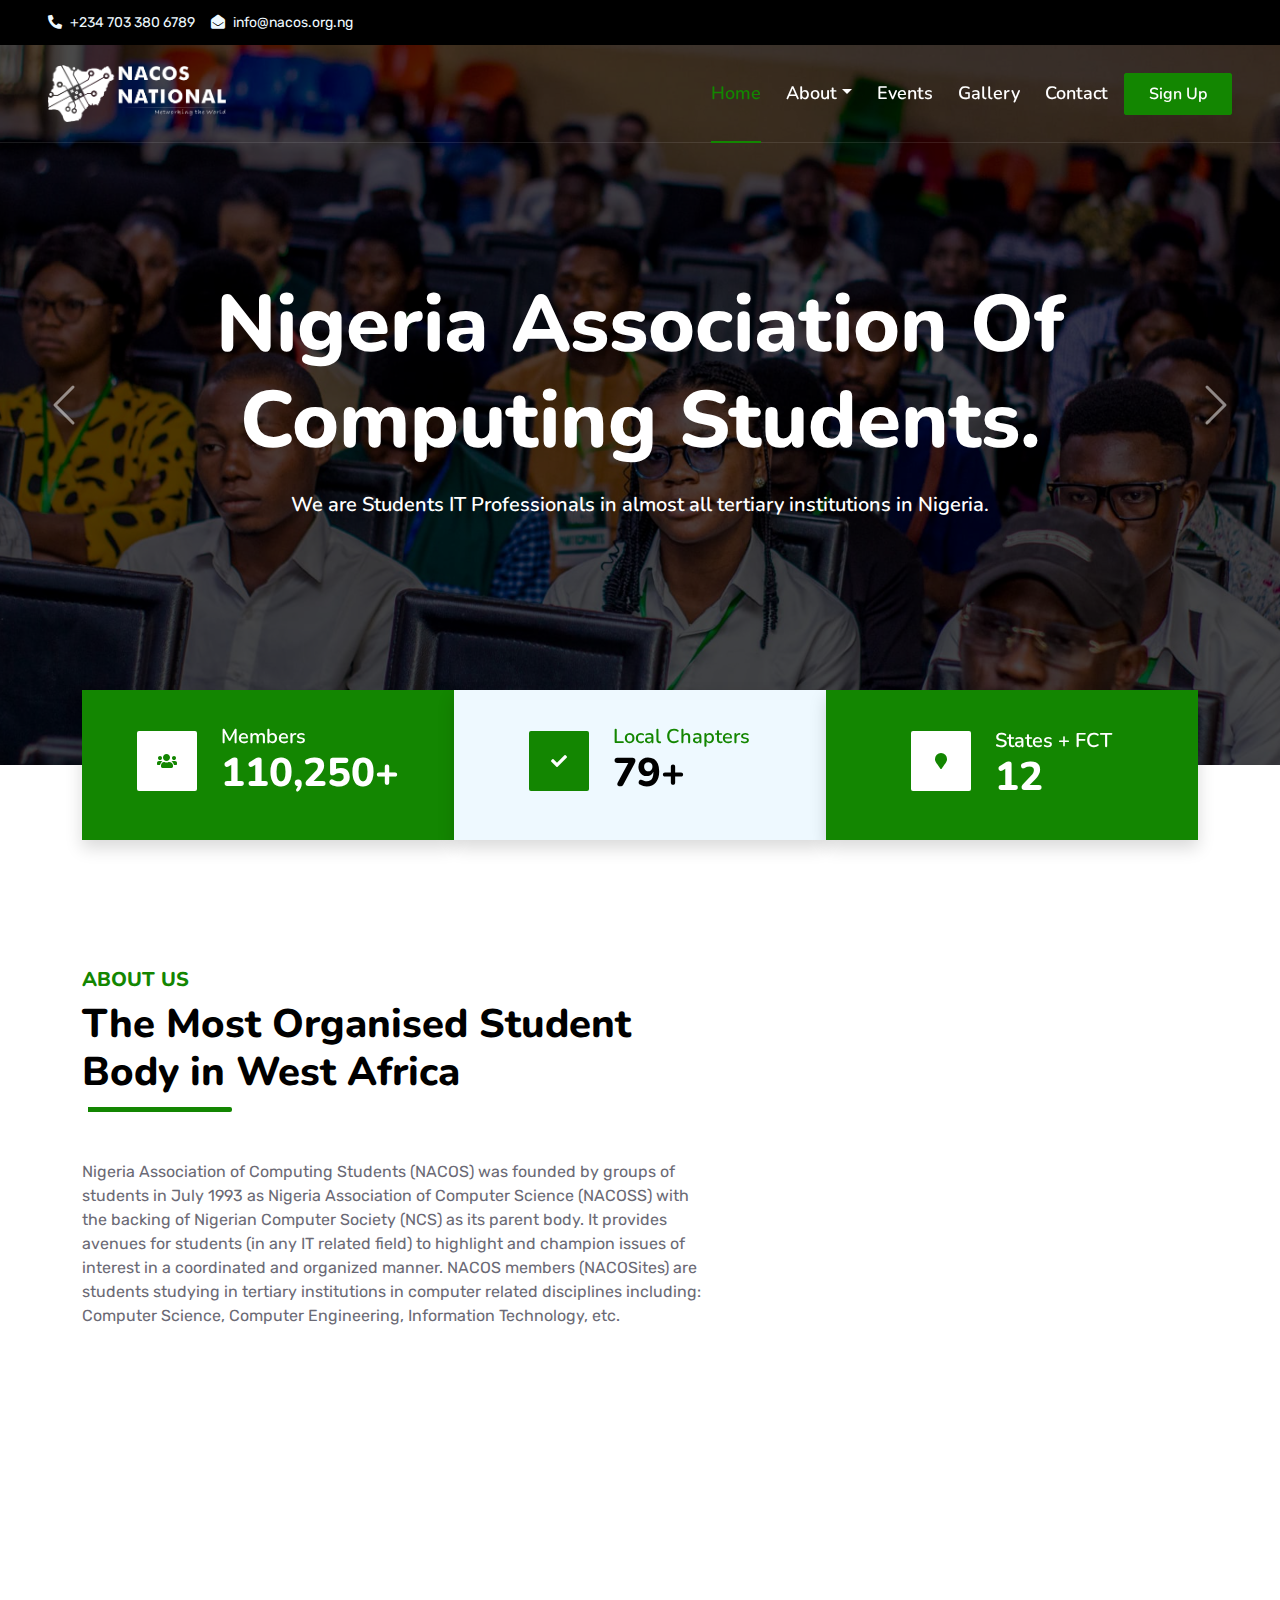
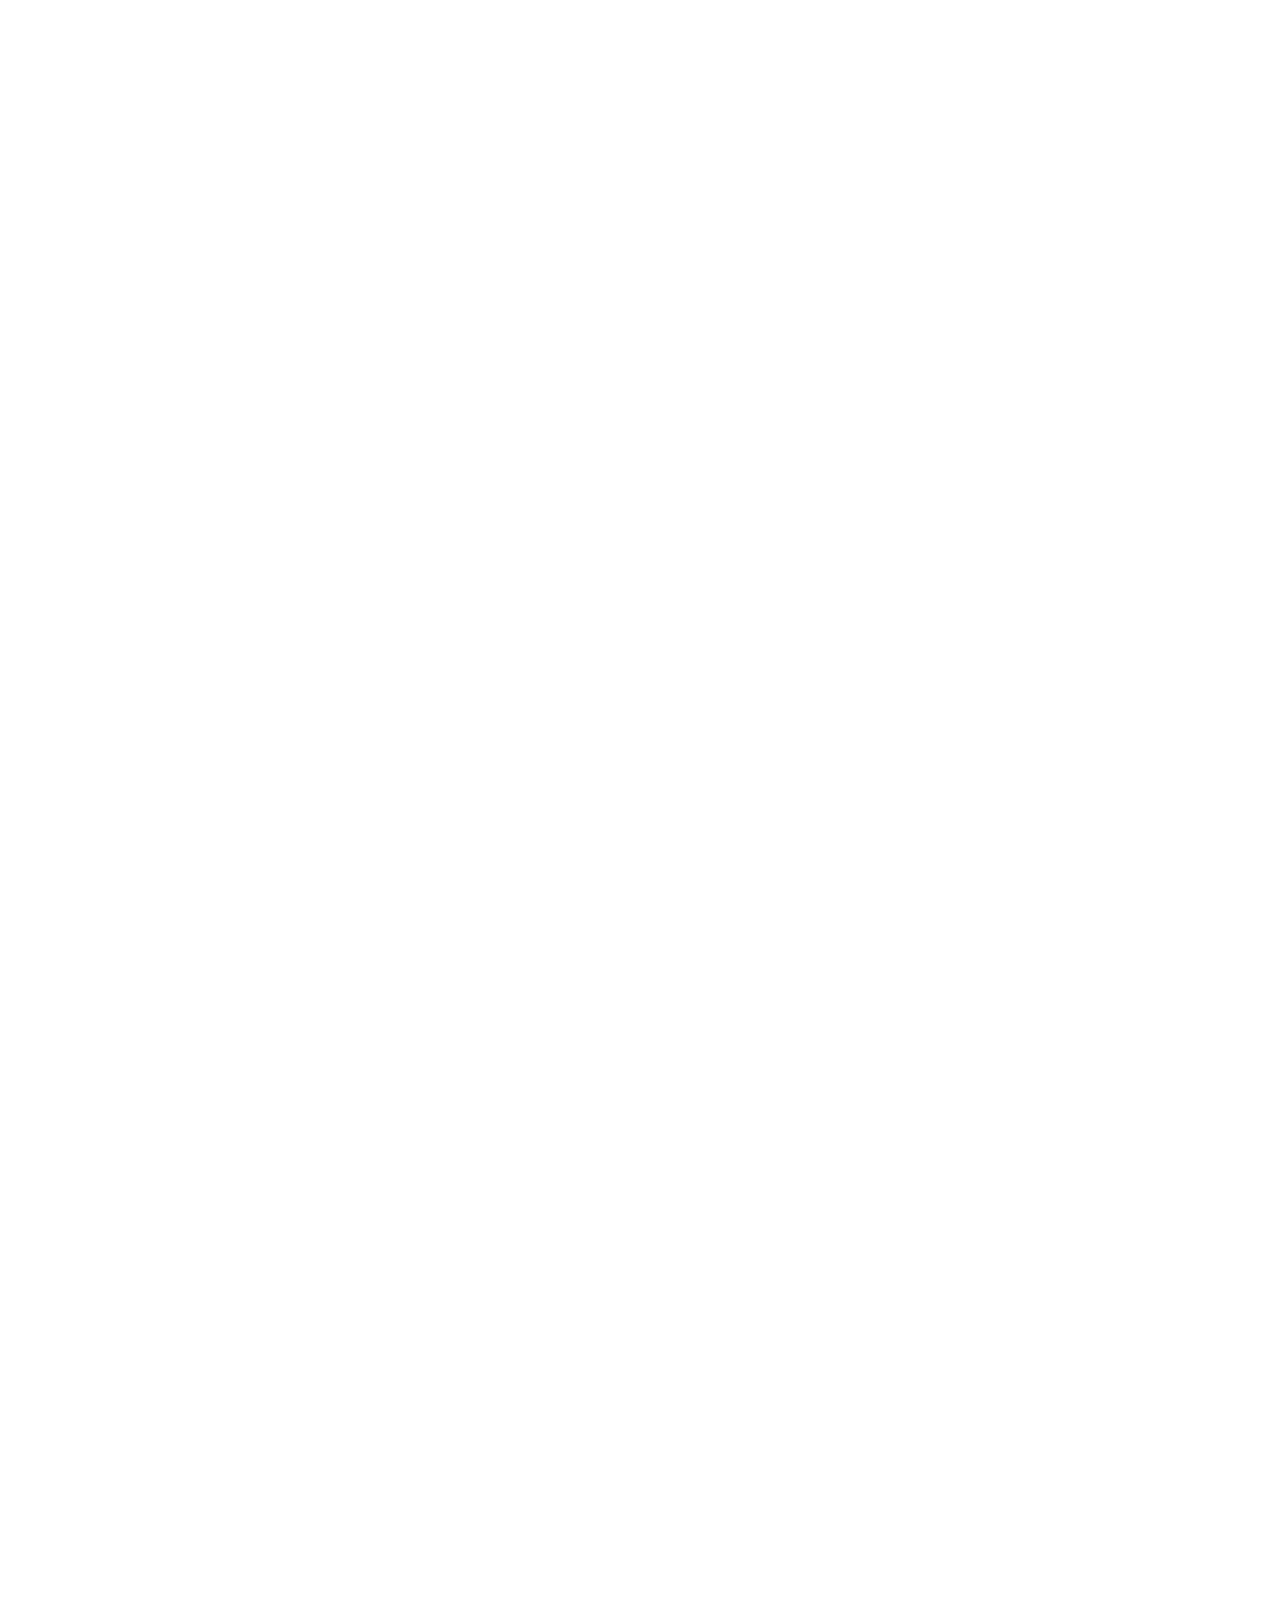
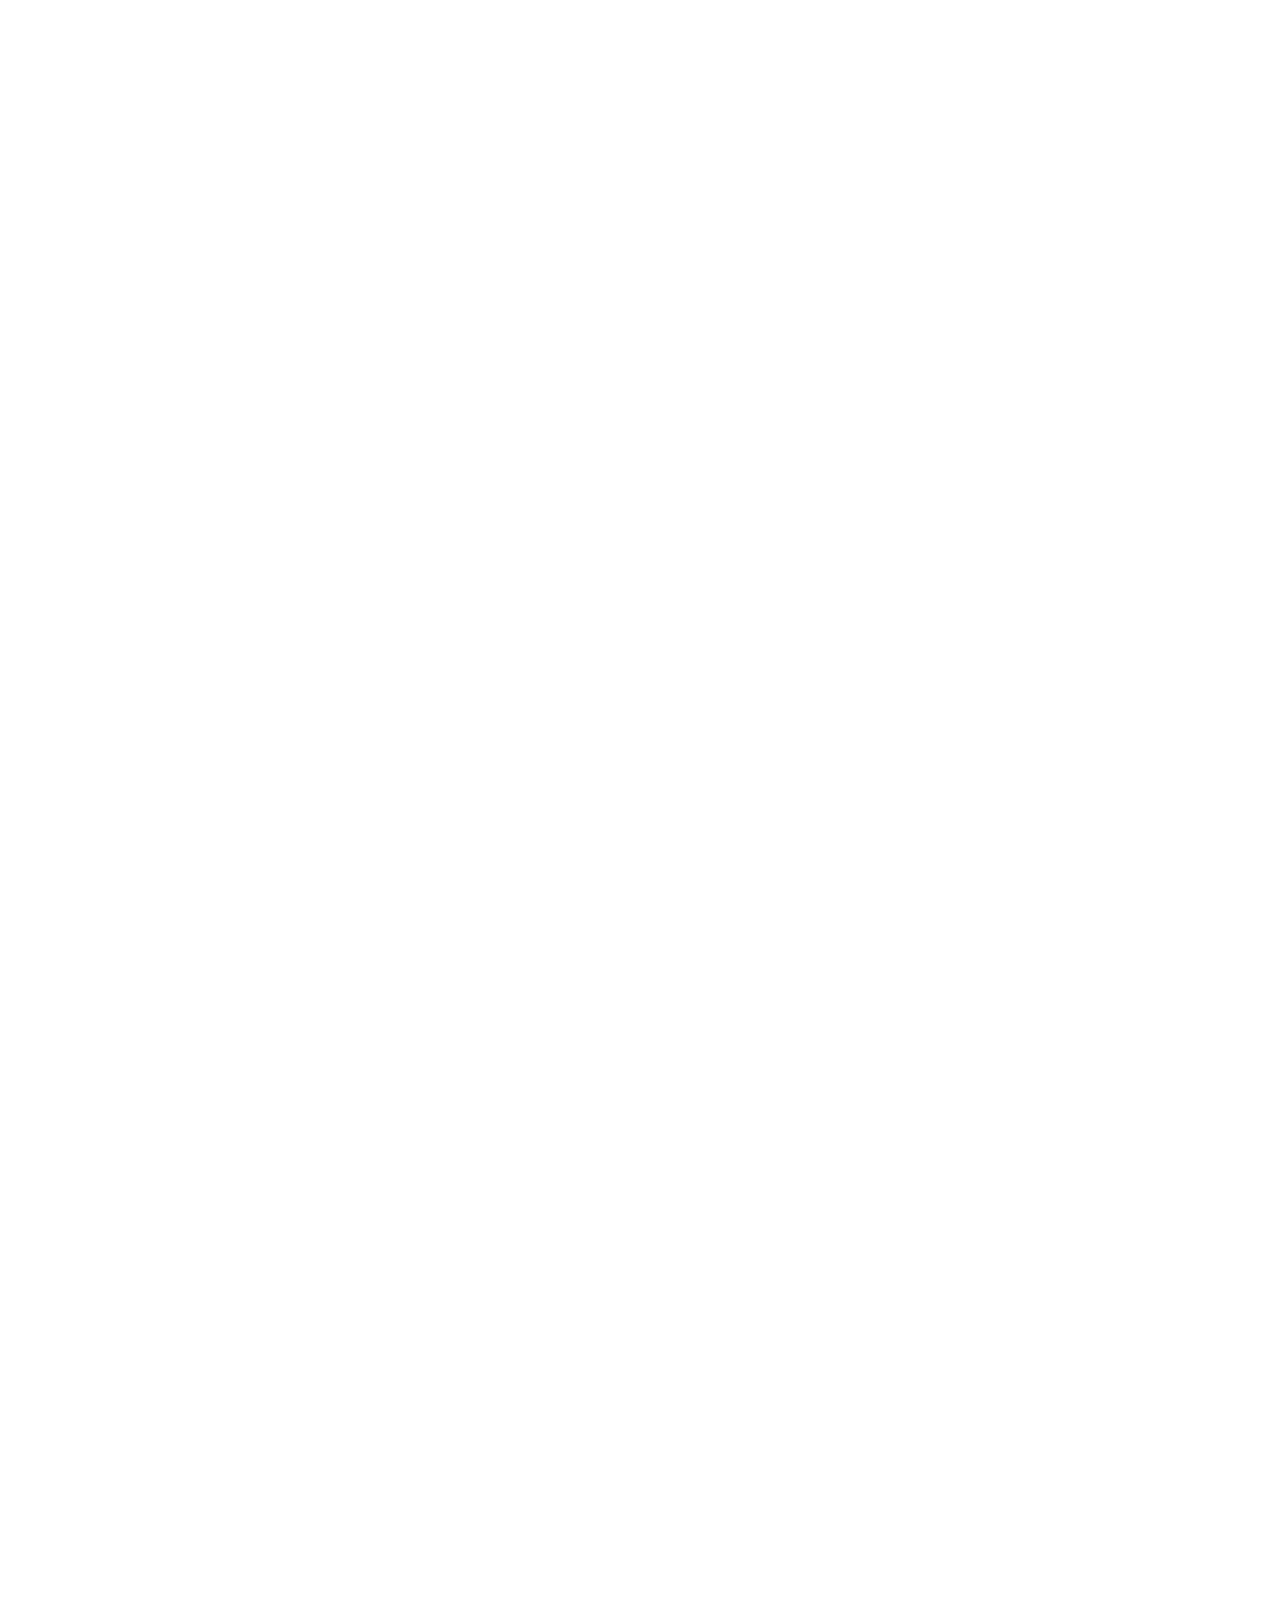
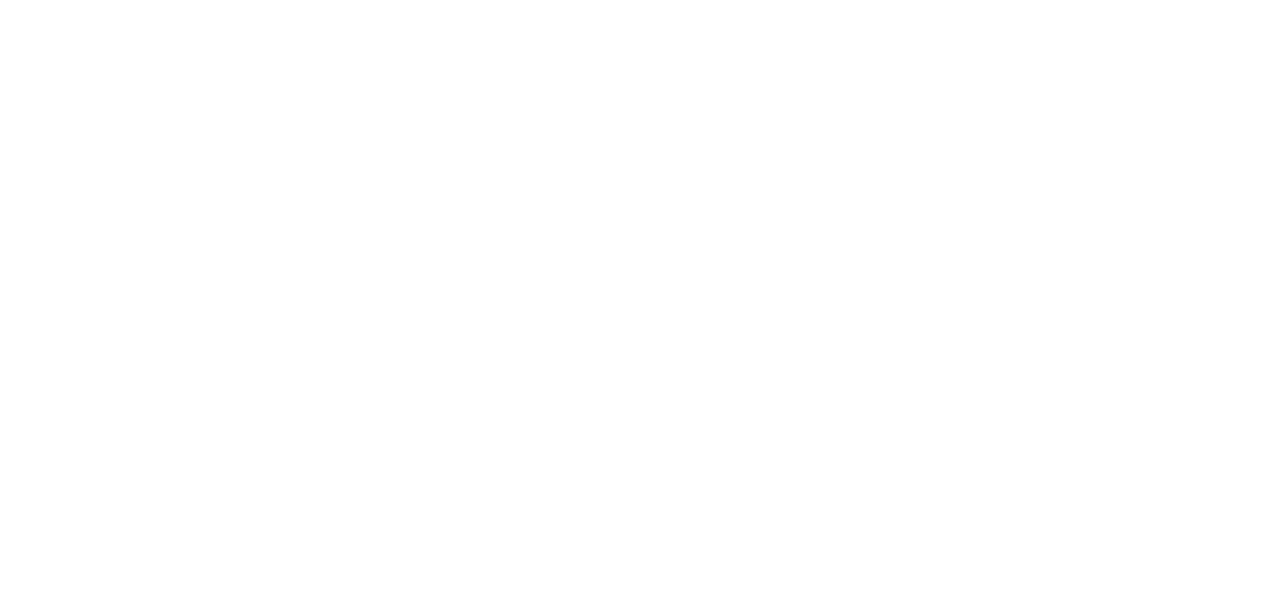
==== commit 2db44796: "9th Commit" ====
--- a/index.html
+++ b/index.html
@@ -243,7 +243,7 @@
         <div class="container py-5">
             <div class="section-title text-center position-relative pb-3 mb-5 mx-auto" style="max-width: 600px;">
                 <h5 class="fw-bold text-primary text-uppercase">What We Do</h5>
-                <h2 class="mb-0">We Are Here to Grow Computing Students Exponentially</h2>
+                <h2 class="mb-0">We Help Computing Students to Grow Exponentially</h2>
             </div>
             <div class="row g-5">
                 <div class="col-lg-4">
--- a/css/style.css
+++ b/css/style.css
@@ -232,7 +232,7 @@
   left: 0;
   right: 0;
   bottom: 0;
-  background: #00000090;
+  background: #000000b3;
   z-index: 1;
 }
 
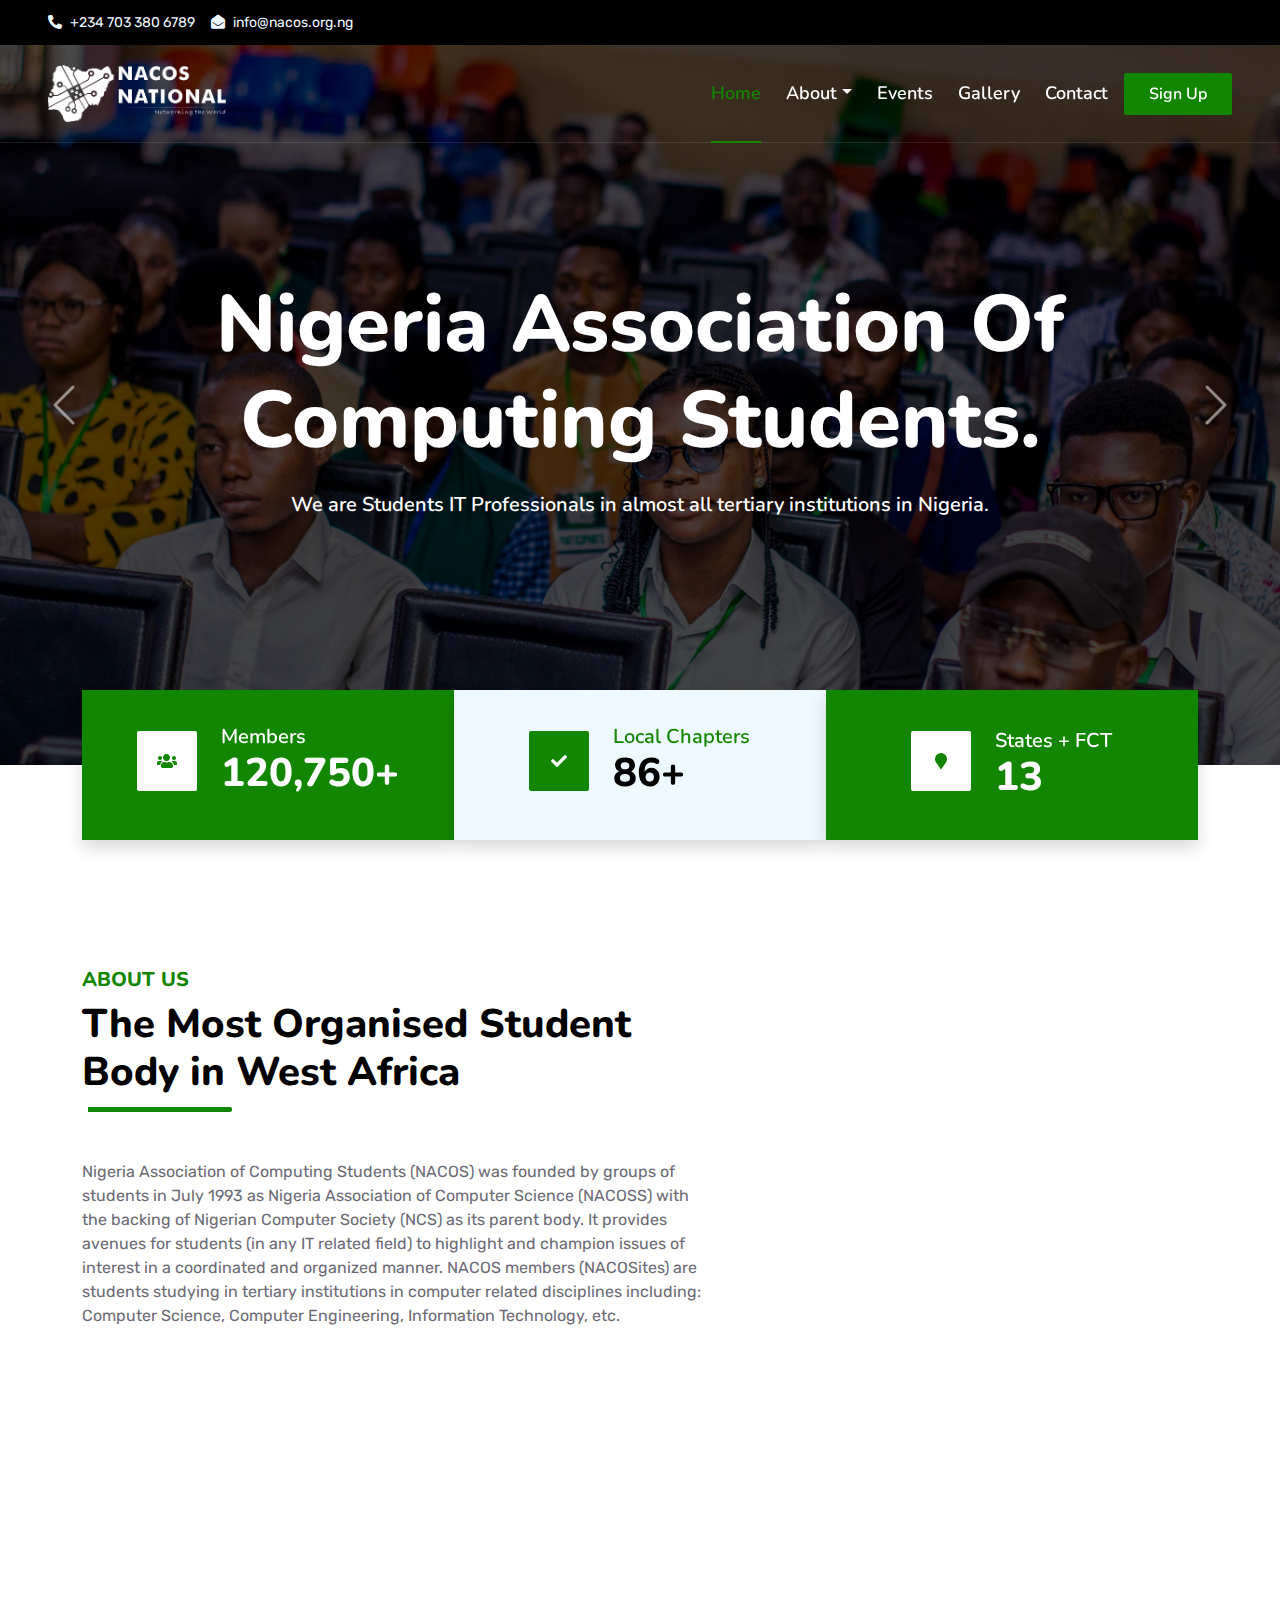
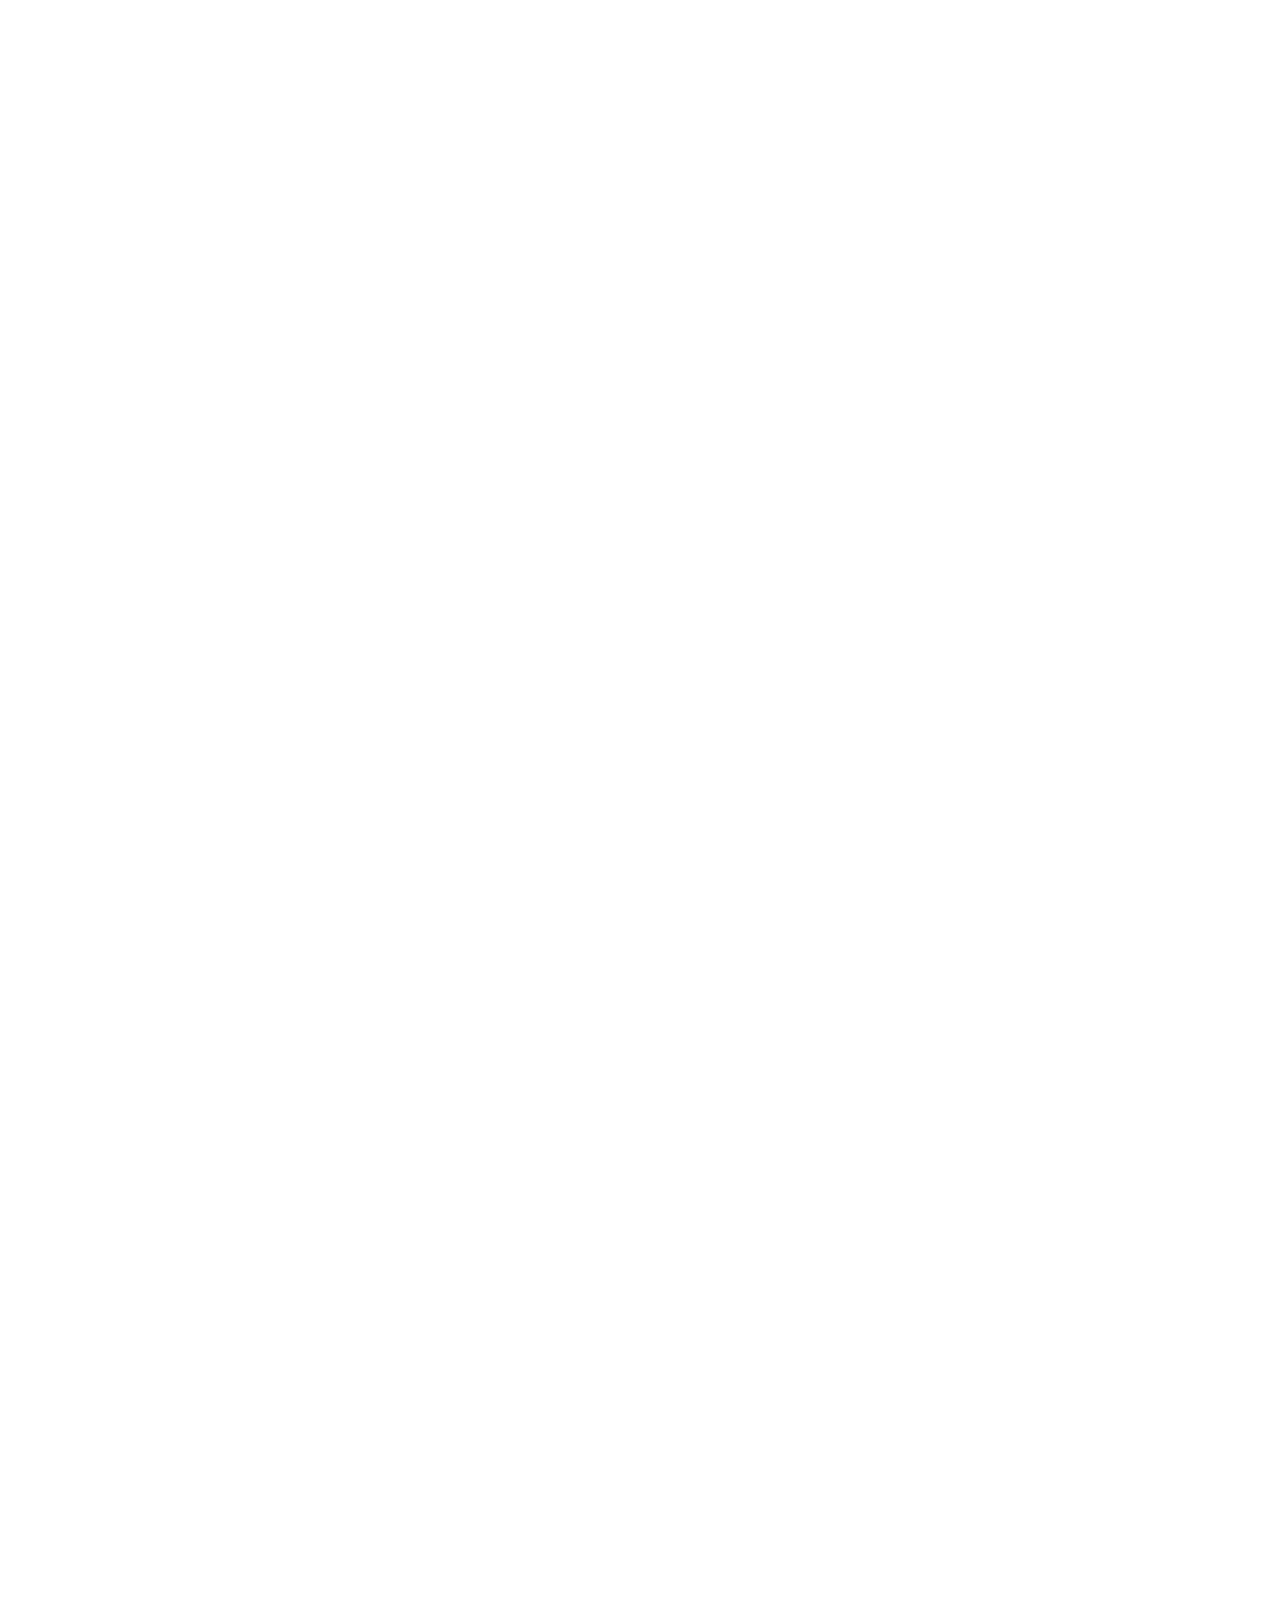
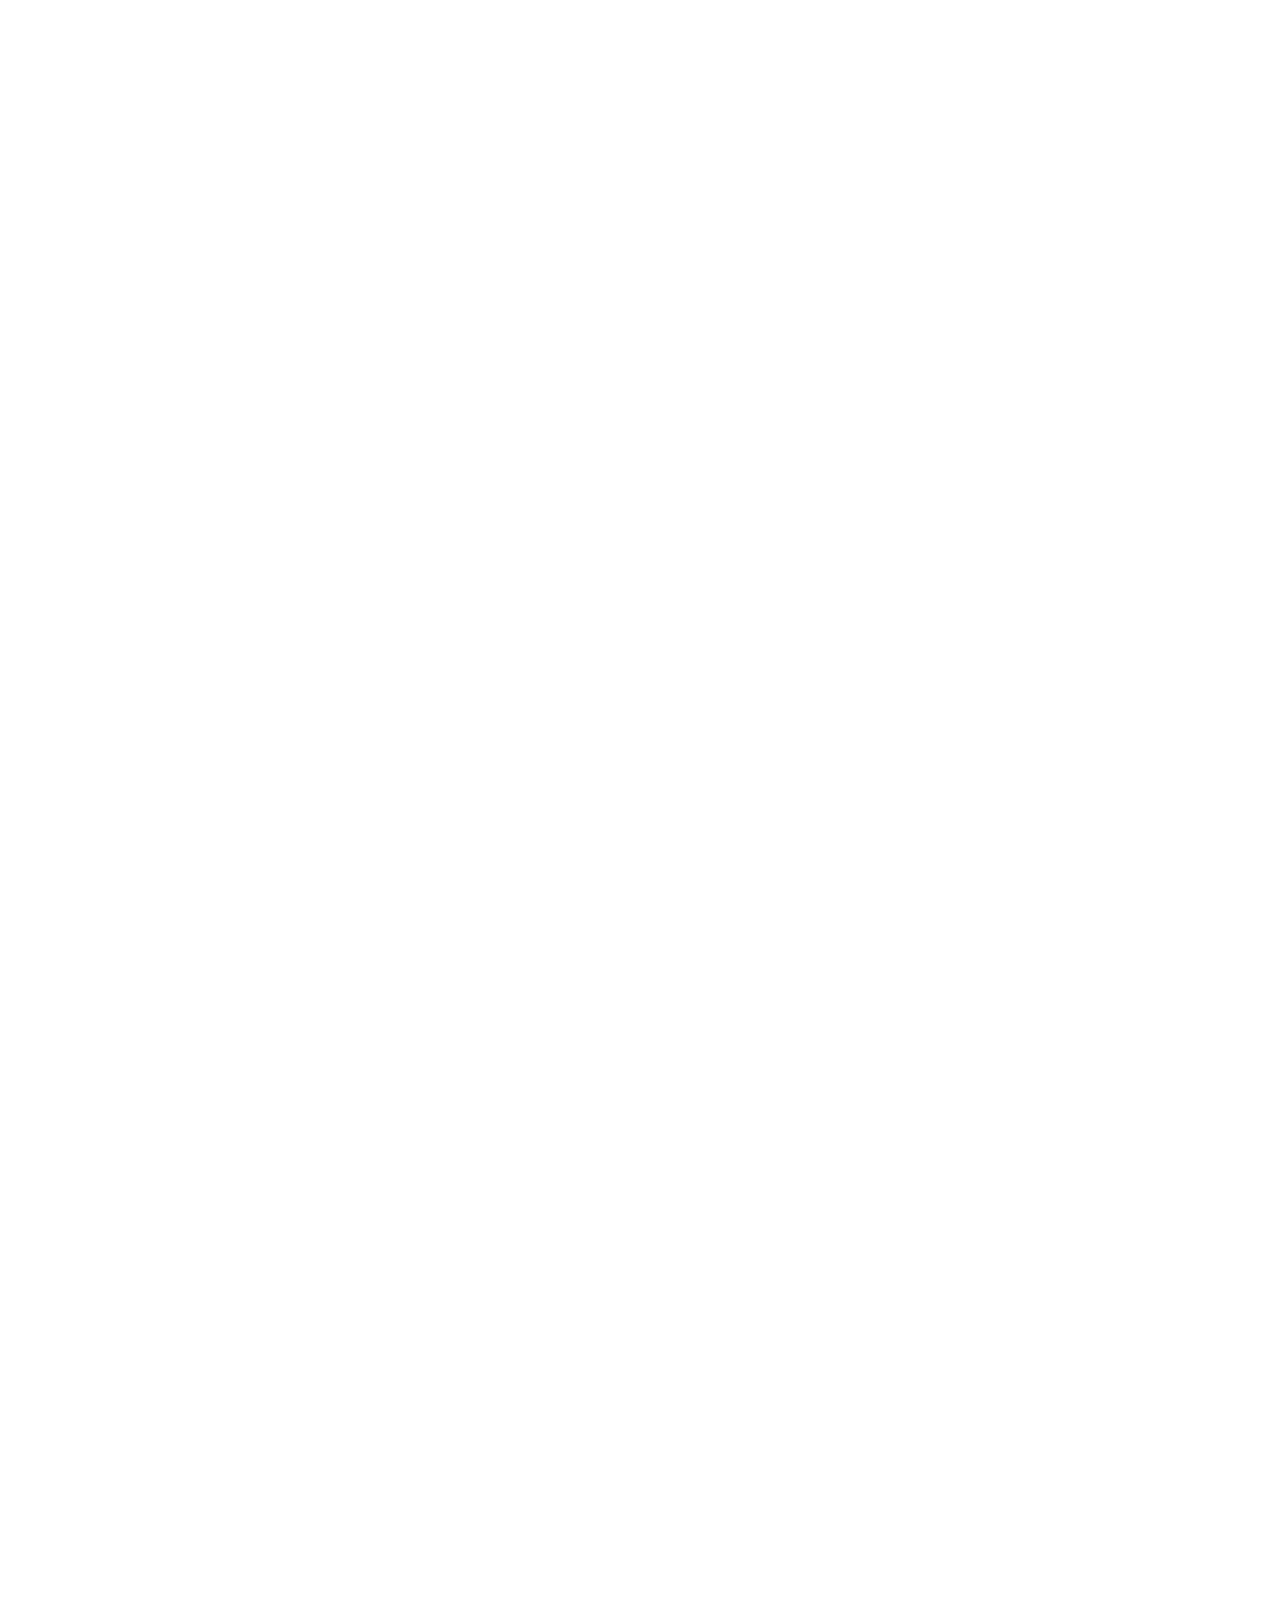
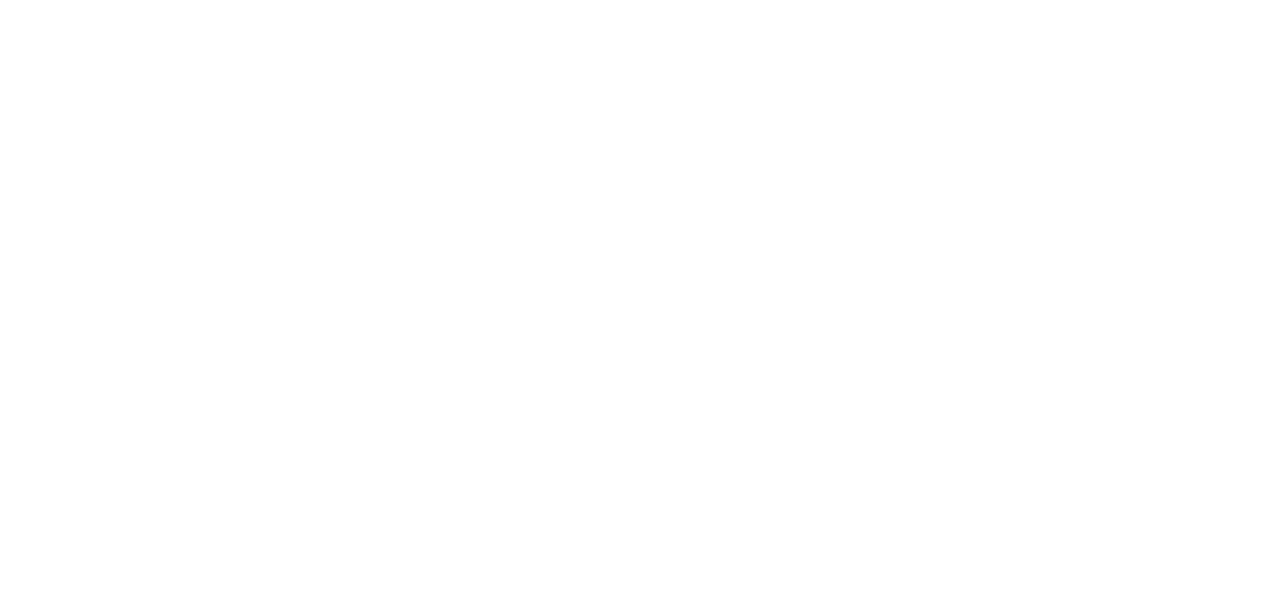
==== commit d64b8821: "9th Commit" ====
--- a/index.html
+++ b/index.html
@@ -5,8 +5,8 @@
     <meta charset="utf-8">
     <title>NACOS National | Official Home Page</title>
     <meta content="width=device-width, initial-scale=1.0" name="viewport">
-    <meta content="Free HTML Templates" name="keywords">
-    <meta content="Free HTML Templates" name="description">
+    <meta content="NACOS" name="Nigeria Association of Computing Students">
+    <meta content="NACOS" name="Nigeria Association of Computing Students">
 
     <!-- Favicon -->
     <link href="img/nnl ico (1).png" rel="icon" type="image">
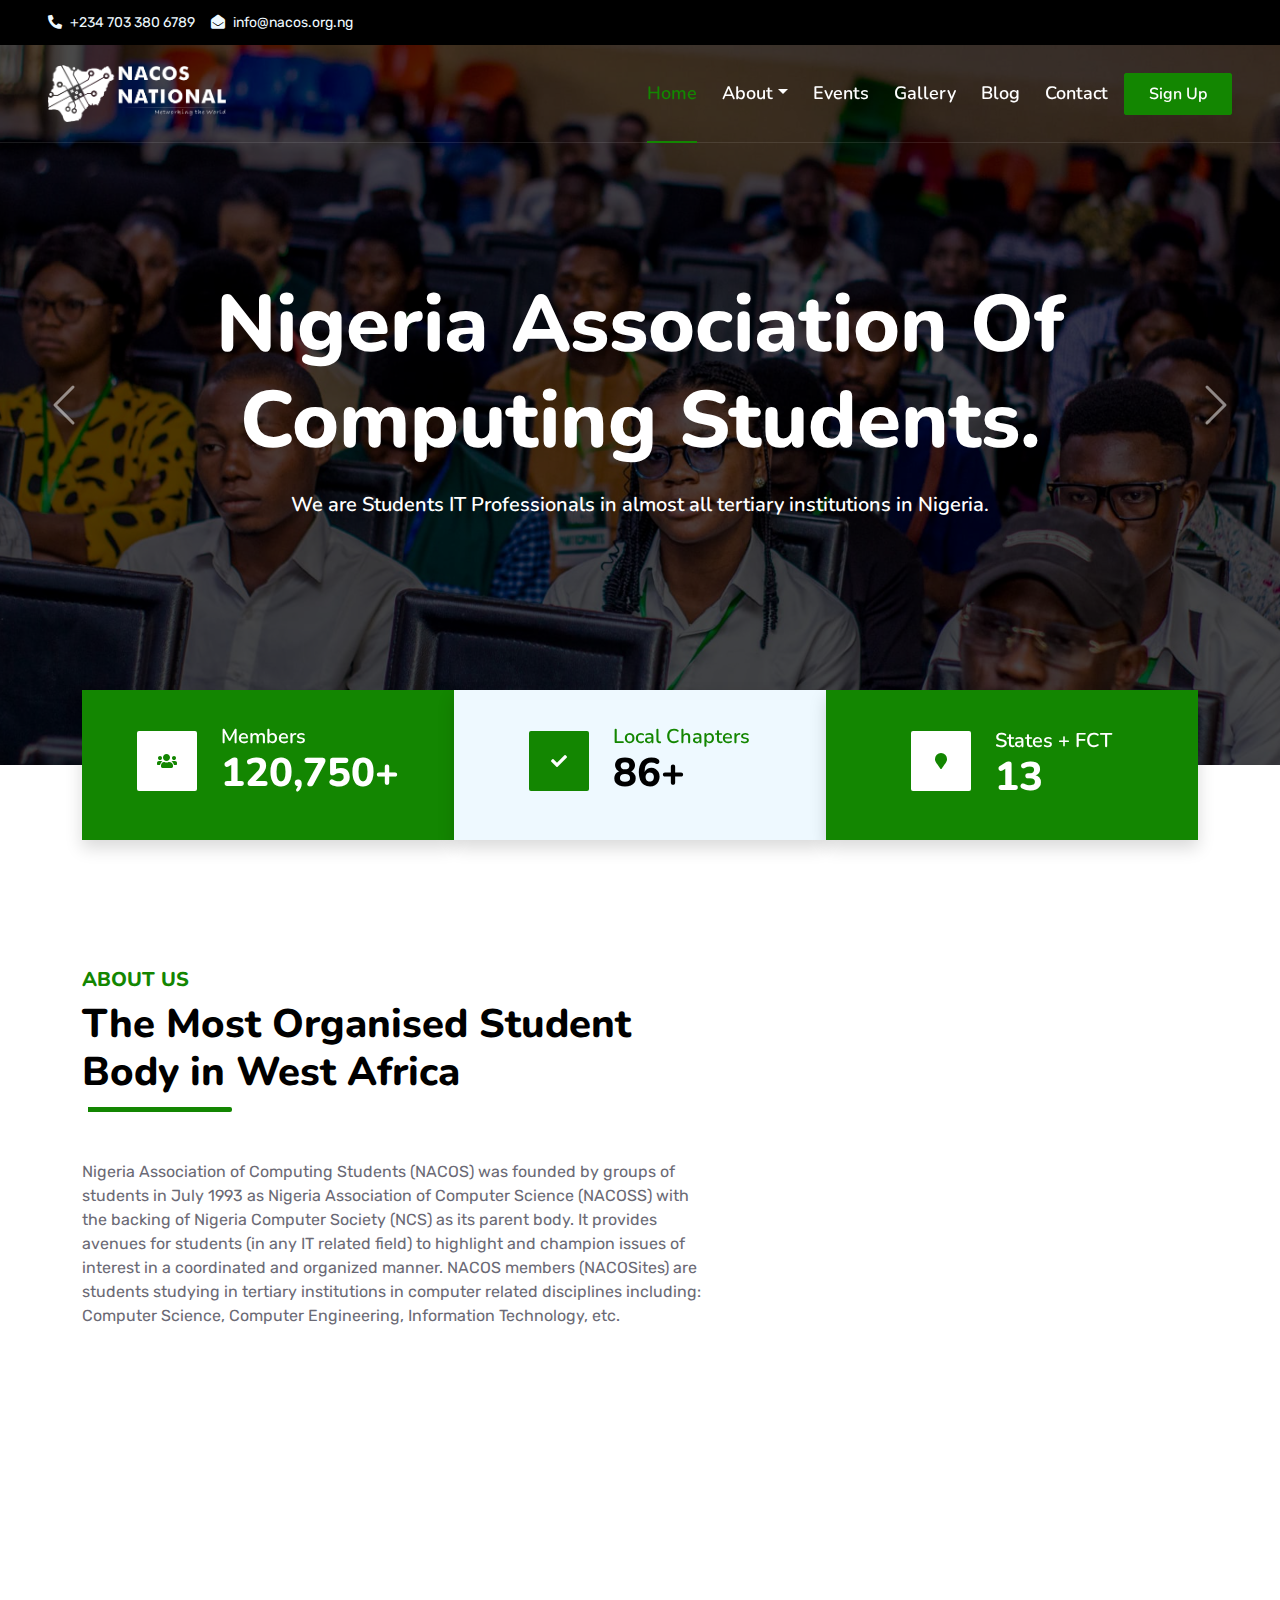
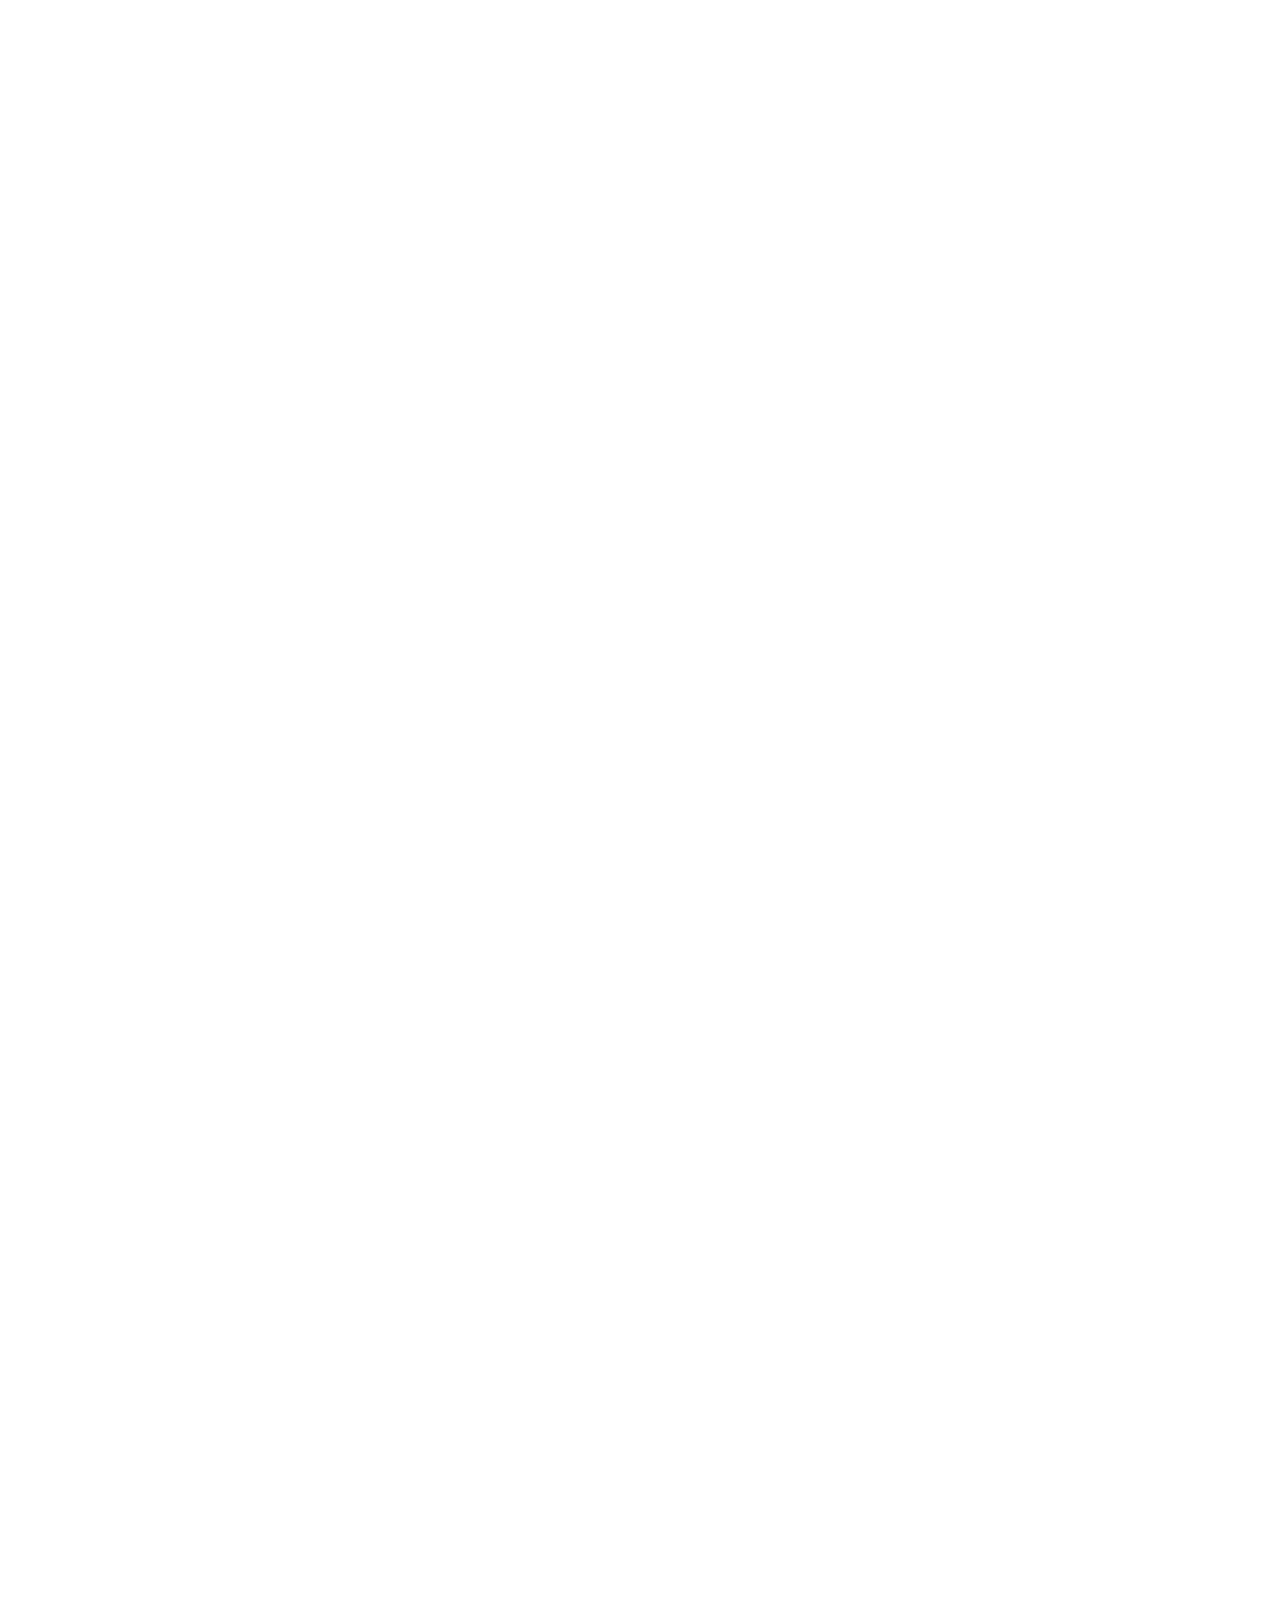
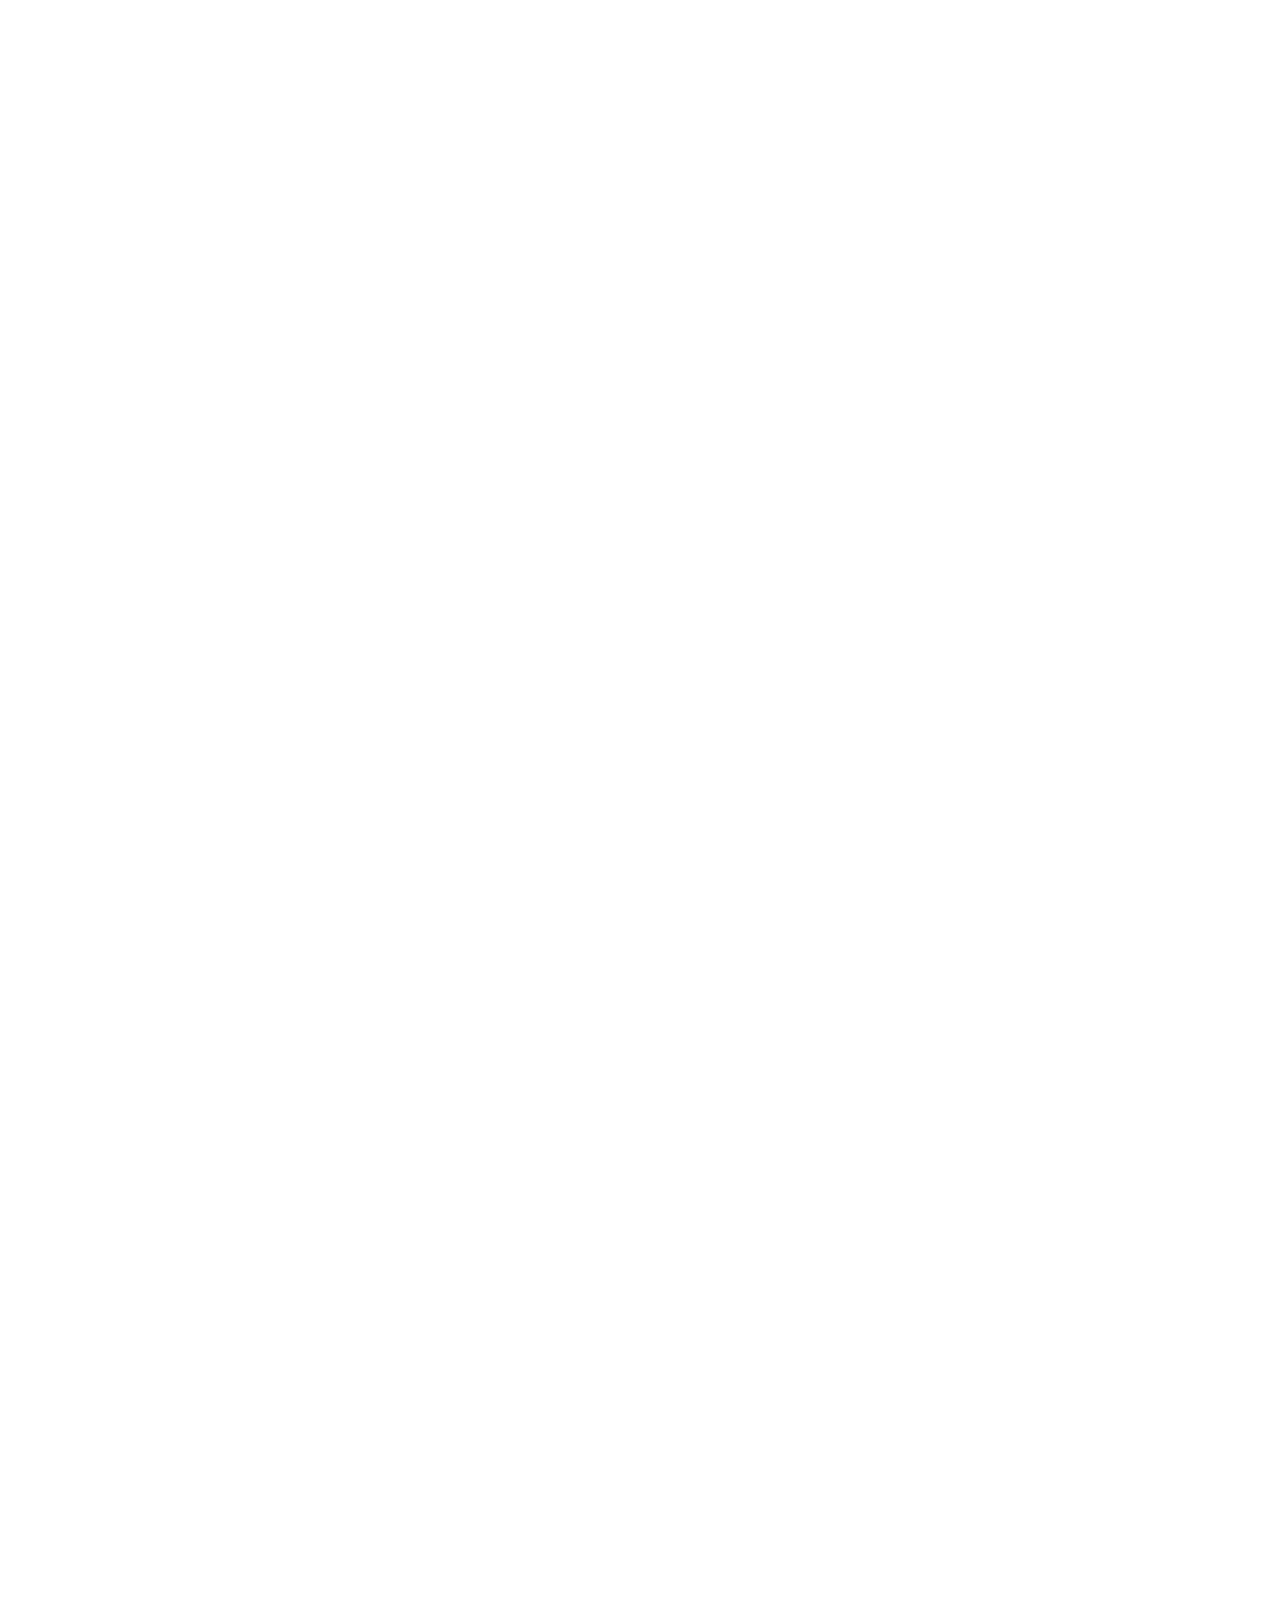
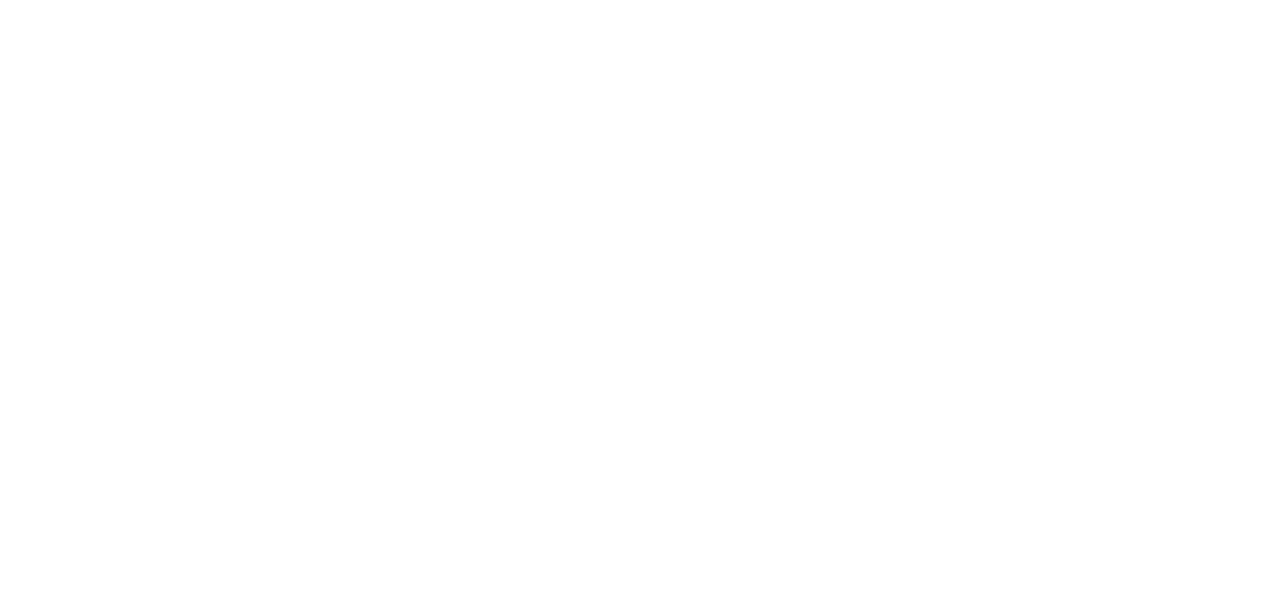
==== commit b96fc8dc: "10th commit" ====
--- a/index.html
+++ b/index.html
@@ -80,7 +80,7 @@
                     </div>
                     <a href="event.html" class="nav-item nav-link">Events</a>
                     <a href="gallery.html" class="nav-item nav-link">Gallery</a>
-                    <!-- <a href="blog.html" class="nav-item nav-link">Blog</a> -->
+                    <a href="blog.html" class="nav-item nav-link">Blog</a>
                     <a href="contact.html" class="nav-item nav-link">Contact</a>
                 </div>
                 <a href="https://nacos.org.ng/signup" class="btn btn-primary py-2 px-4 ms-3">Sign Up</a>
@@ -201,7 +201,7 @@
                         <h1 class="mb-0">The Most Organised Student Body in West Africa</h1>
                     </div>
                     <p class="mb-4">Nigeria Association of Computing Students (NACOS) was founded by groups of students in July 1993 as Nigeria Association
-                    of Computer Science (NACOSS) with the backing of Nigerian Computer Society (NCS) as its parent body. It provides avenues
+                    of Computer Science (NACOSS) with the backing of Nigeria Computer Society (NCS) as its parent body. It provides avenues
                     for students (in any IT related field) to highlight and champion issues of interest in a coordinated and organized
                     manner.
                     
--- a/css/style.css
+++ b/css/style.css
@@ -526,4 +526,7 @@
 }
 .w {
   display: flex;
+}
+#about {
+  display: inline-block;
 }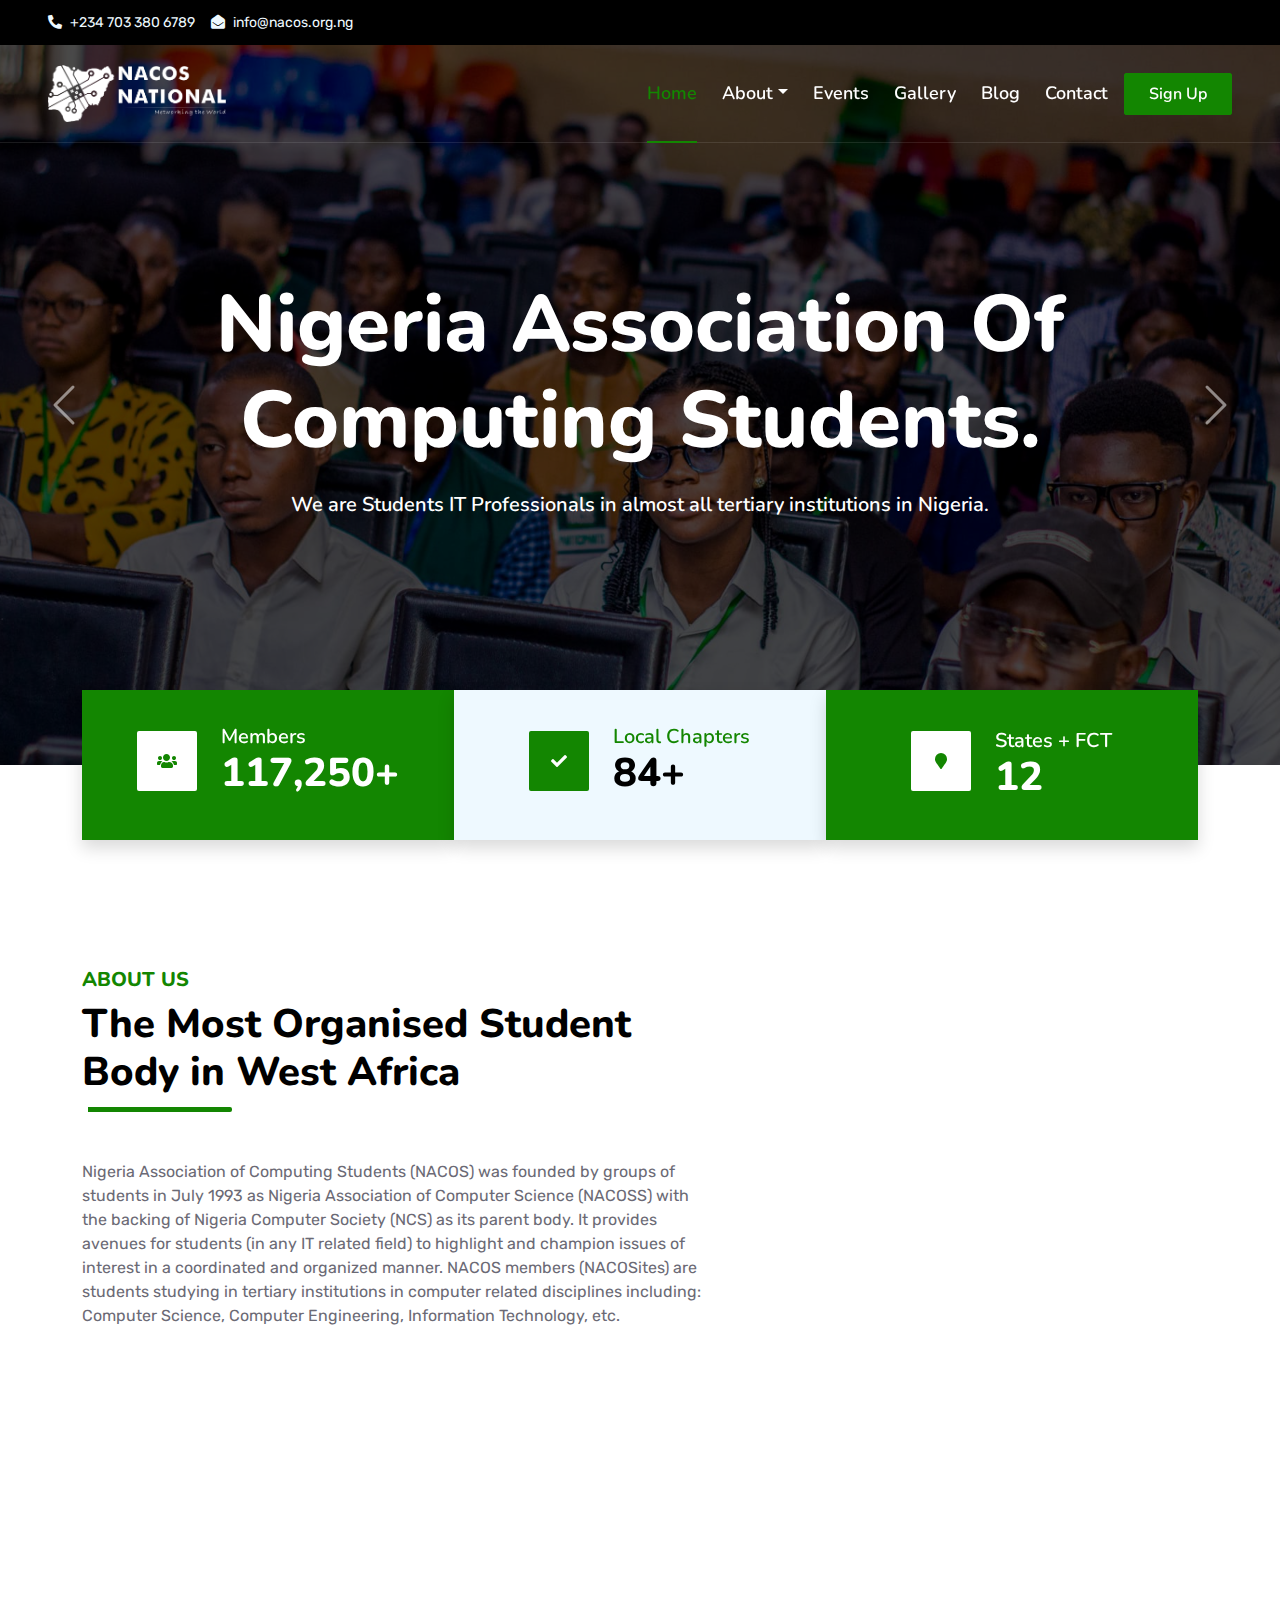
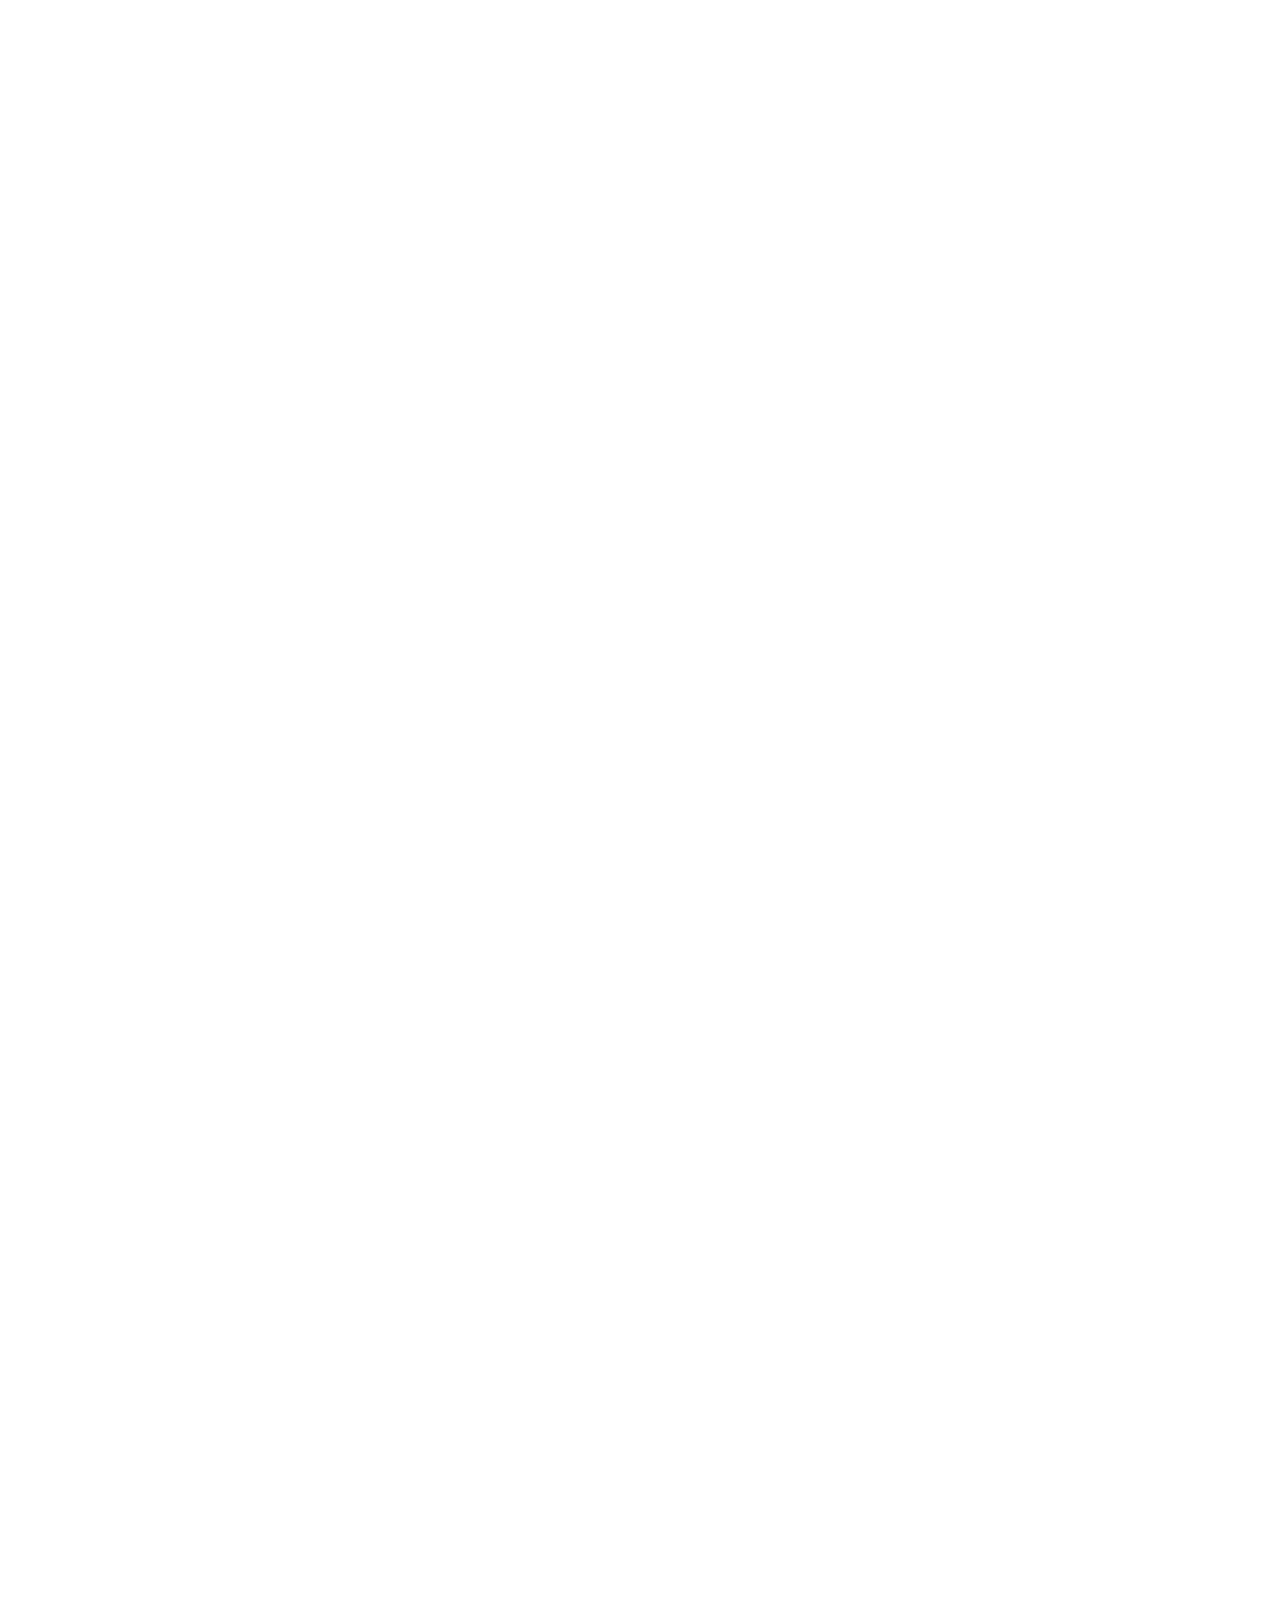
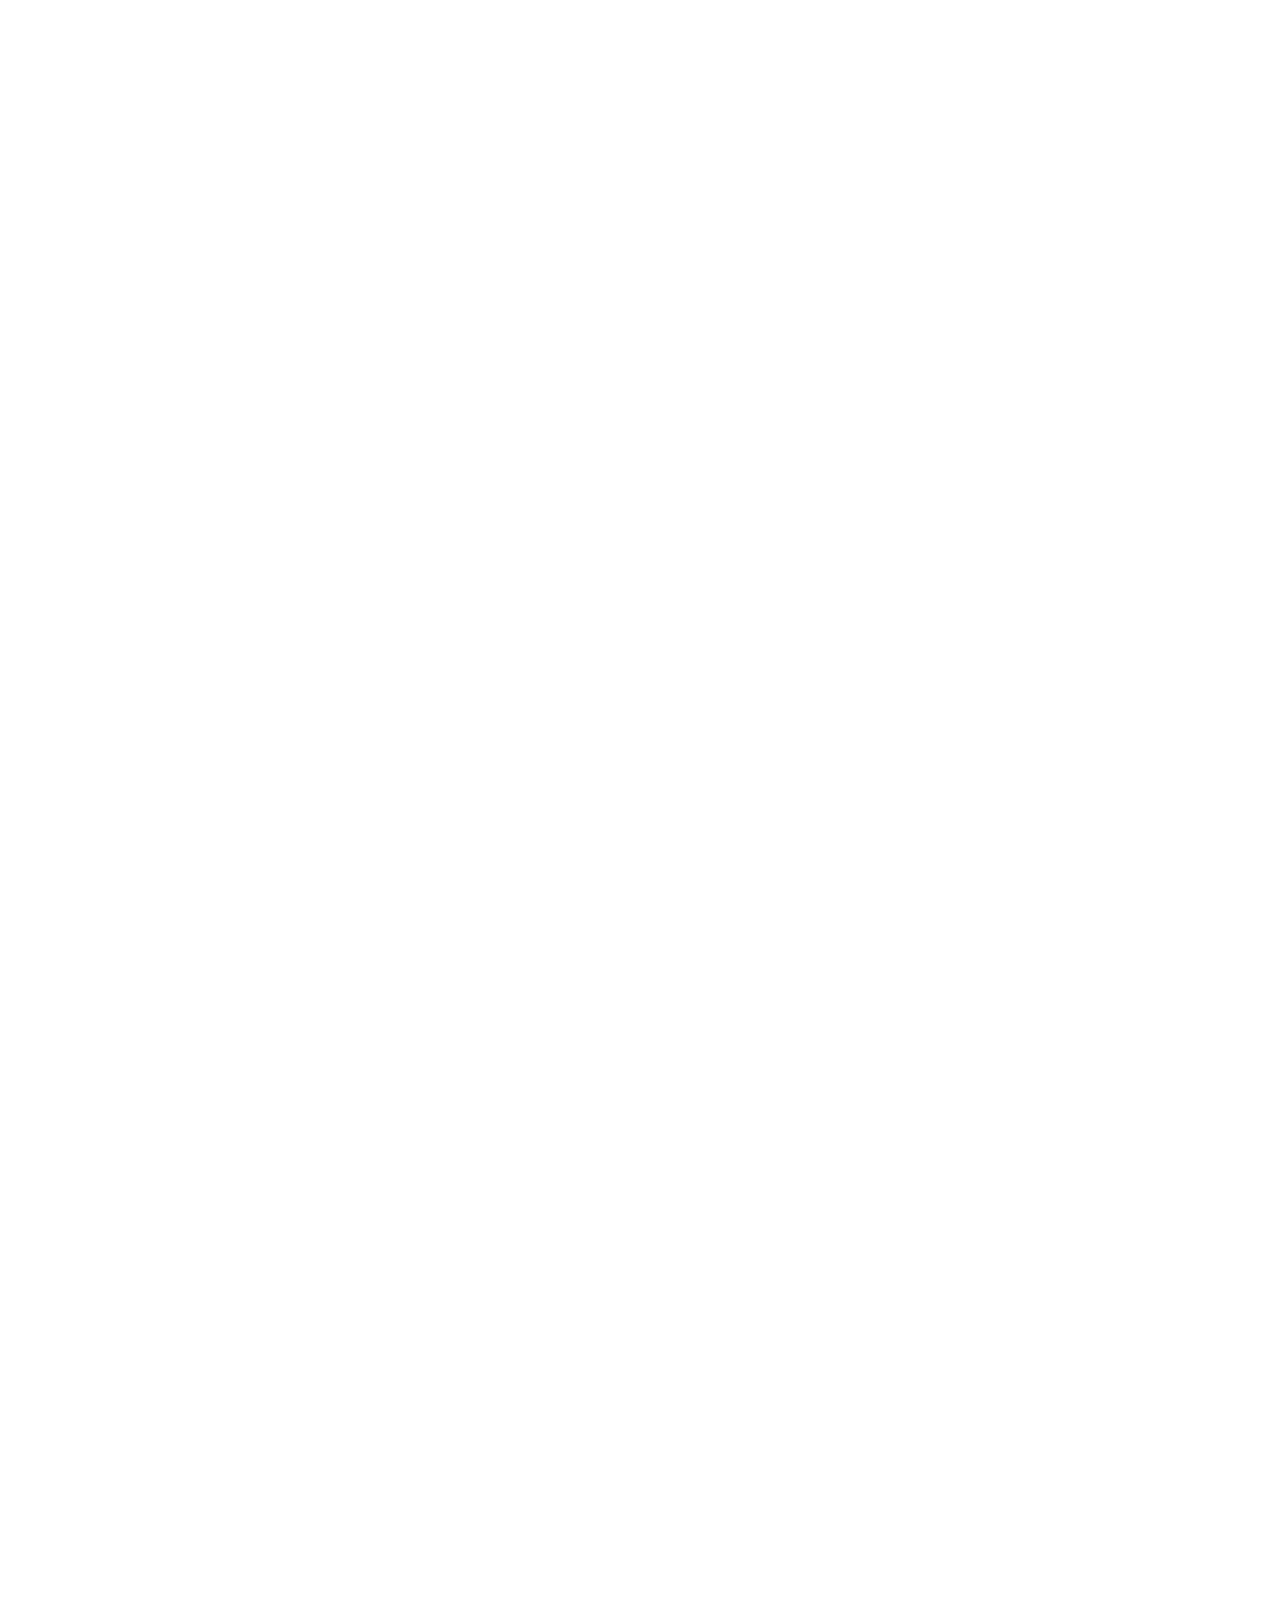
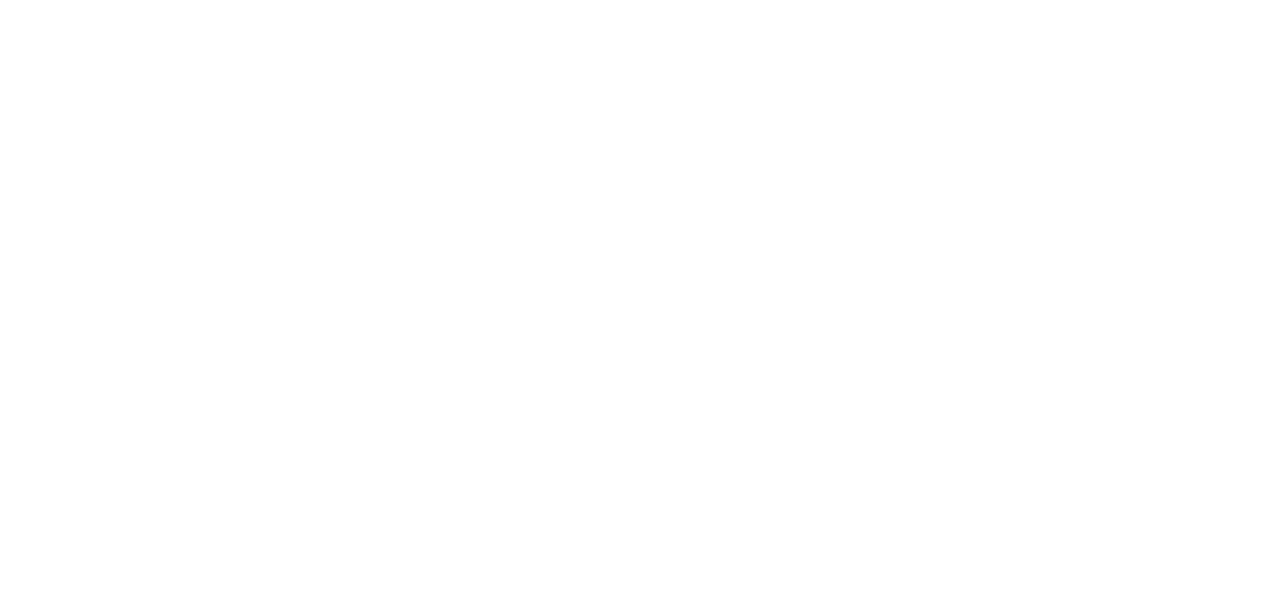
==== commit 11f4e844: "project" ====
--- a/index.html
+++ b/index.html
@@ -83,7 +83,7 @@
                     <a href="blog.html" class="nav-item nav-link">Blog</a>
                     <a href="contact.html" class="nav-item nav-link">Contact</a>
                 </div>
-                <a href="https://nacos.org.ng/signup" class="btn btn-primary py-2 px-4 ms-3">Sign Up</a>
+                <a href="https://nacos.dojoko.com/" target="_blank" class="btn btn-primary py-2 px-4 ms-3">Sign Up</a>
             </div>
         </nav>
 
@@ -386,55 +386,55 @@
         <div class="container py-5">
             <div class="section-title text-center position-relative pb-3 mb-4 mx-auto" style="max-width: 600px;">
                 <h5 class="fw-bold text-primary text-uppercase">Testimonials</h5>
-                <h1 class="mb-0">What our Members and Partners say about NACOS.</h1>
+                <h1 class="mb-0">What Computing Students say about NACOS.</h1>
             </div>
             <div class="owl-carousel testimonial-carousel wow fadeInUp" data-wow-delay="0.6s">
                 <div class="testimonial-item bg-light my-4">
                     <div class="d-flex align-items-center border-bottom pt-5 pb-4 px-5">
-                        <img class="img-fluid rounded" src="img/testimonial-1.jpg" style="width: 60px; height: 60px;" >
-                        <div class="ps-4">
-                            <h4 class="text-primary mb-1">Client Name</h4>
-                            <small class="text-uppercase">Profession</small>
+                        <img class="img-fluid rounded" src="img/tinyene.jpg" style="width: 60px; height: 60px;" >
+                        <div class="ps-4">
+                            <h5 class="text-primary mb-1">Ishaya Don Tiyene</h5>
+                            <small class="text-titlecase">Plateau State University</small>
                         </div>
                     </div>
                     <div class="pt-4 pb-5 px-5">
-                        Dolor et eos labore, stet justo sed est sed. Diam sed sed dolor stet amet eirmod eos labore diam
+NACOS developed my thinking capacity, it aided me in knowing more about technology.
                     </div>
                 </div>
                 <div class="testimonial-item bg-light my-4">
                     <div class="d-flex align-items-center border-bottom pt-5 pb-4 px-5">
-                        <img class="img-fluid rounded" src="img/testimonial-2.jpg" style="width: 60px; height: 60px;" >
-                        <div class="ps-4">
-                            <h4 class="text-primary mb-1">Client Name</h4>
-                            <small class="text-uppercase">Profession</small>
+                        <img class="img-fluid rounded" src="img/divine_test.jpg" style="width: 60px; height: 60px;" >
+                        <div class="ps-4">
+                            <h5 class="text-primary mb-1">Mbah Divine</h5>
+                            <small class="text-titlecase">Nnamdi Azikwe University</small>
                         </div>
                     </div>
                     <div class="pt-4 pb-5 px-5">
-                        Dolor et eos labore, stet justo sed est sed. Diam sed sed dolor stet amet eirmod eos labore diam
+                       With NACOS I’ve made more connections and built a good network.
                     </div>
                 </div>
                 <div class="testimonial-item bg-light my-4">
                     <div class="d-flex align-items-center border-bottom pt-5 pb-4 px-5">
-                        <img class="img-fluid rounded" src="img/testimonial-3.jpg" style="width: 60px; height: 60px;" >
-                        <div class="ps-4">
-                            <h4 class="text-primary mb-1">Client Name</h4>
-                            <small class="text-uppercase">Profession</small>
+                        <img class="img-fluid rounded" src="img/muh.jpg" style="width: 60px; height: 60px;" >
+                        <div class="ps-4">
+                            <h5 class="text-primary mb-1">Sharif M Halidu</h5>
+                            <small class="text-titlecase">Modibbo Adama University</small>
                         </div>
                     </div>
                     <div class="pt-4 pb-5 px-5">
-                        Dolor et eos labore, stet justo sed est sed. Diam sed sed dolor stet amet eirmod eos labore diam
+Mentorship and Networking: I got mentorship in NACOS and also connected with many techies.
                     </div>
                 </div>
                 <div class="testimonial-item bg-light my-4">
                     <div class="d-flex align-items-center border-bottom pt-5 pb-4 px-5">
-                        <img class="img-fluid rounded" src="img/testimonial-4.jpg" style="width: 60px; height: 60px;" >
-                        <div class="ps-4">
-                            <h4 class="text-primary mb-1">Client Name</h4>
-                            <small class="text-uppercase">Profession</small>
+                        <img class="img-fluid rounded" src="img/okolo.jpg" style="width: 60px; height: 60px;" >
+                        <div class="ps-4">
+                            <h4 class="text-primary mb-1">Okolo John</h4>
+                            <small class="text-uppercase">MOUAU</small>
                         </div>
                     </div>
                     <div class="pt-4 pb-5 px-5">
-                        Dolor et eos labore, stet justo sed est sed. Diam sed sed dolor stet amet eirmod eos labore diam
+With help of NACOS and its programs, I was able to pick much interest in programming.
                     </div>
                 </div>
             </div>
--- a/css/style.css
+++ b/css/style.css
@@ -163,6 +163,47 @@
   border-color: var(--primary) !important;
 }
 
+/* about page switches */
+
+#about-deal-header {
+  display: flex;
+}
+
+#about-deal-header > h4 {
+  margin-right: 1px;
+  color: white;
+  border: solid 1px white;
+  padding: 12px;
+  cursor: pointer;
+}
+
+#about-deal-header > h4:hover {
+  background-color: white;
+  color: black;
+}
+
+#about-deal-header .active {
+  background-color: white;
+  color: black;
+}
+
+#about-deals {
+  width: 100%;
+}
+
+#mission,
+#aims,
+#focus {
+  width: 100%;
+  background-color: #138601;
+  color: white;
+}
+
+#aims,
+#focus {
+  display: none;
+}
+
 @media (max-width: 991.98px) {
   .navbar-brand img {
     width: 100%;
@@ -527,6 +568,33 @@
 .w {
   display: flex;
 }
-#about {
-  display: inline-block;
+.box {
+  margin: 0;
+  padding: 20px auto;
+  width: 200px;
+  background-color: #138601;
+}
+.bottom {
+  display: flex;
+  justify-content: space-between;
+  align-items: center;
+}
+.inner {
+  color: white;
+  border: 2px solid white;
+  width: 33.33%;
+  margin: 10px;
+  padding: 20px;
+  text-align: center;
+}
+.inner a {
+  color: white;
+  background-color: black;
+  padding: 10px;
+  border-radius: 8px;
+  width: 100%;
+}
+.inner i {
+
+  width: 100%;
 }